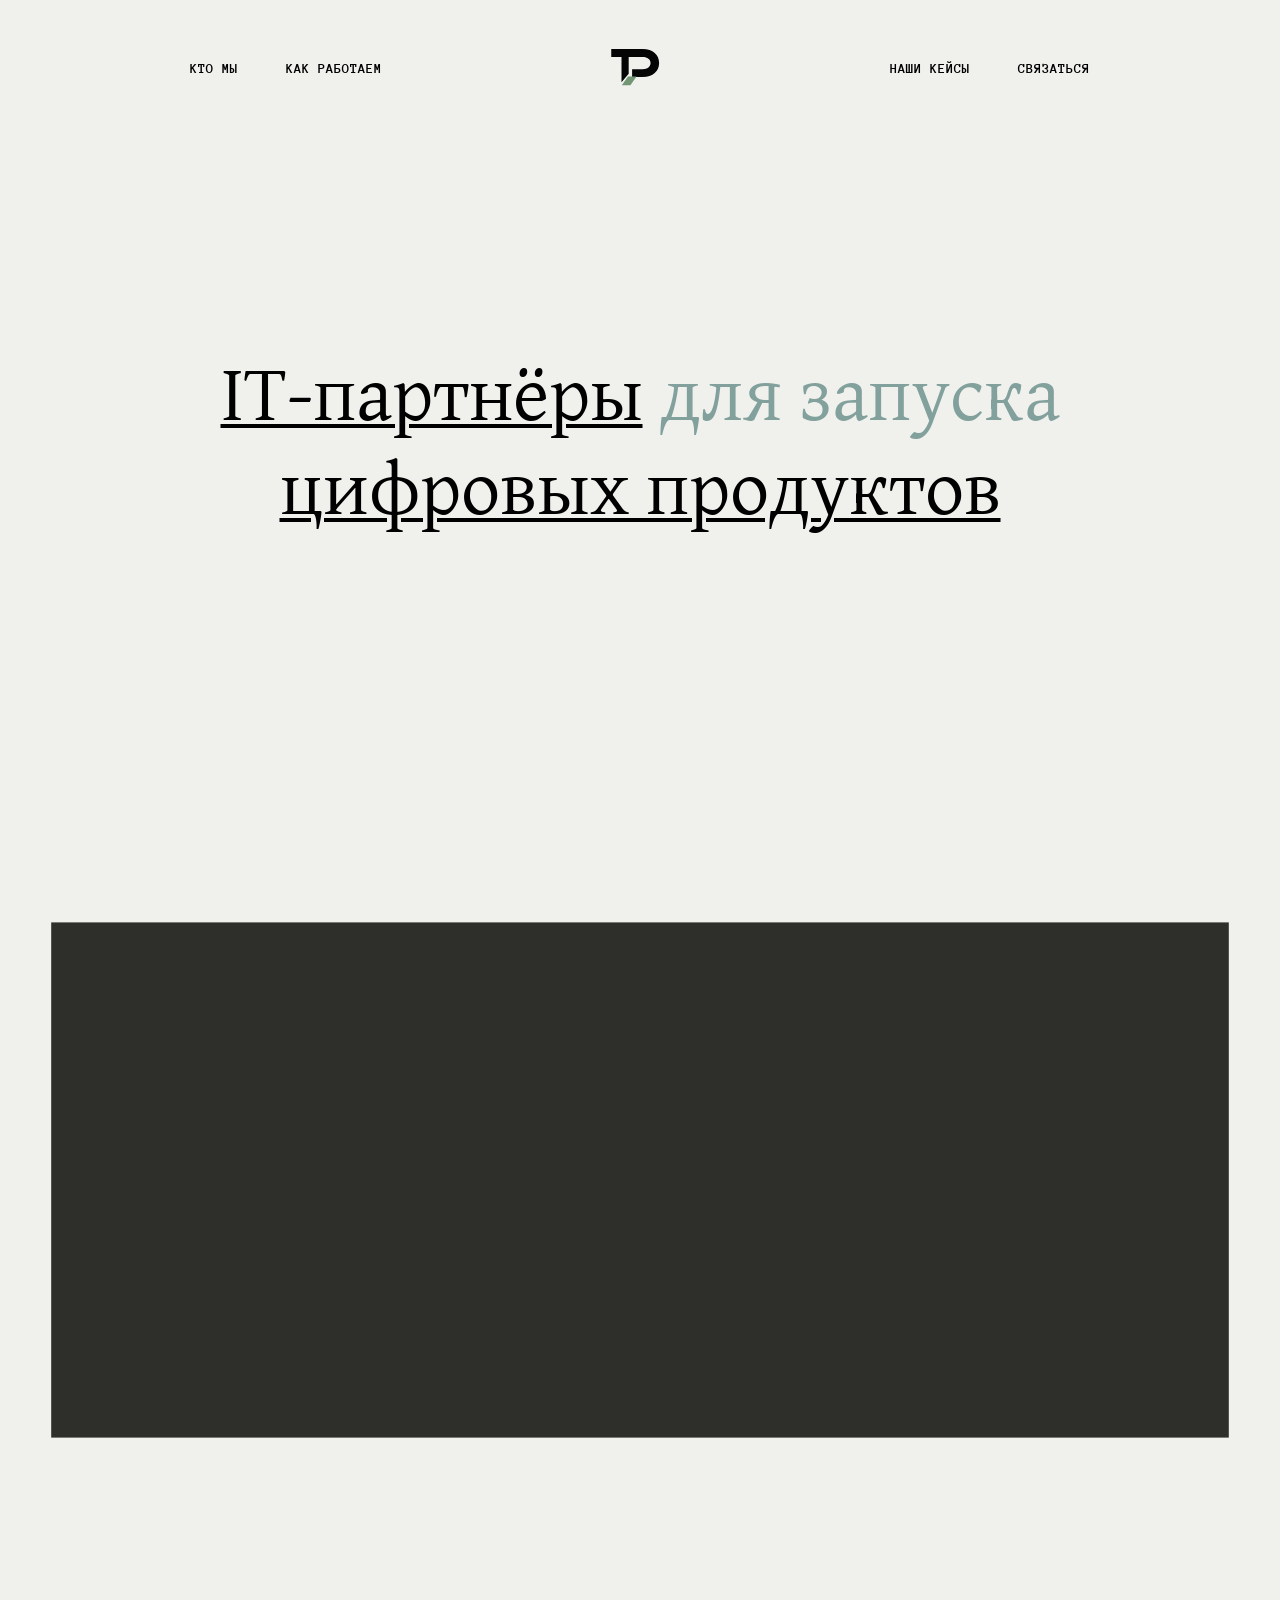
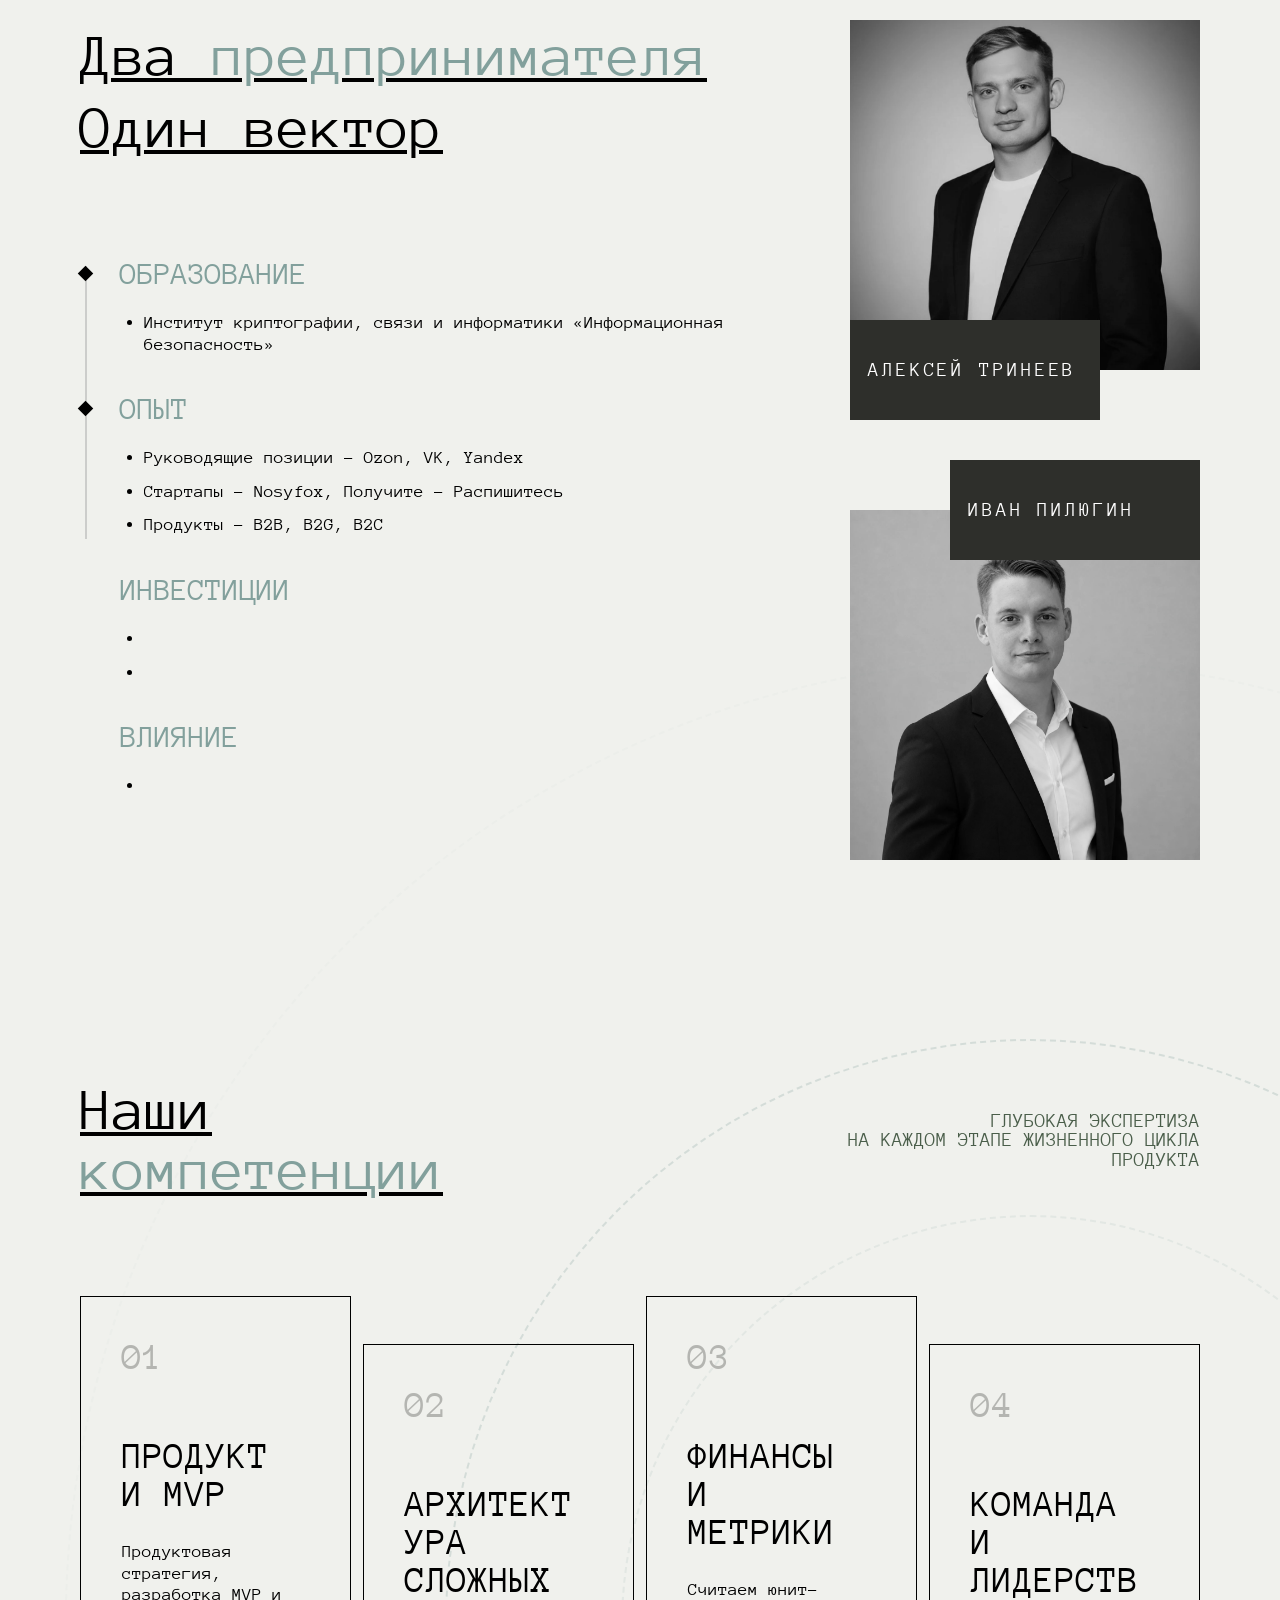
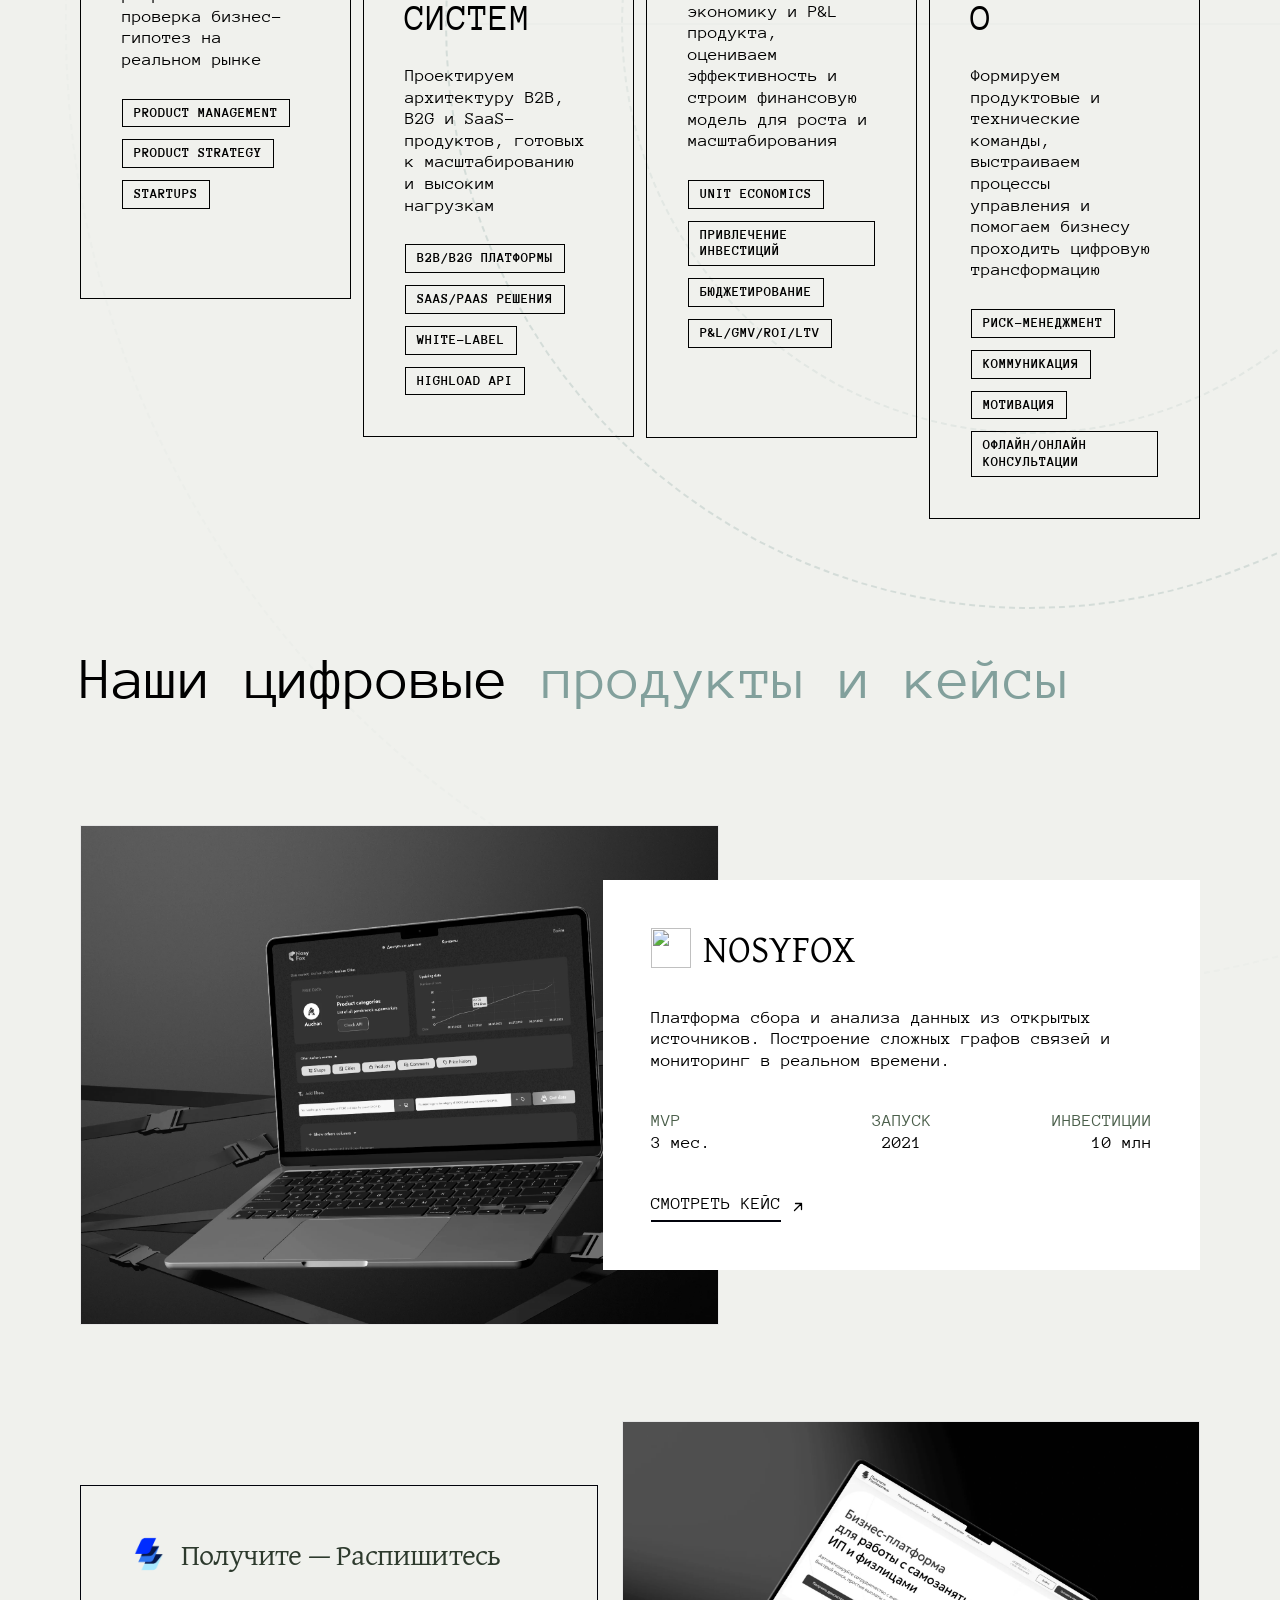
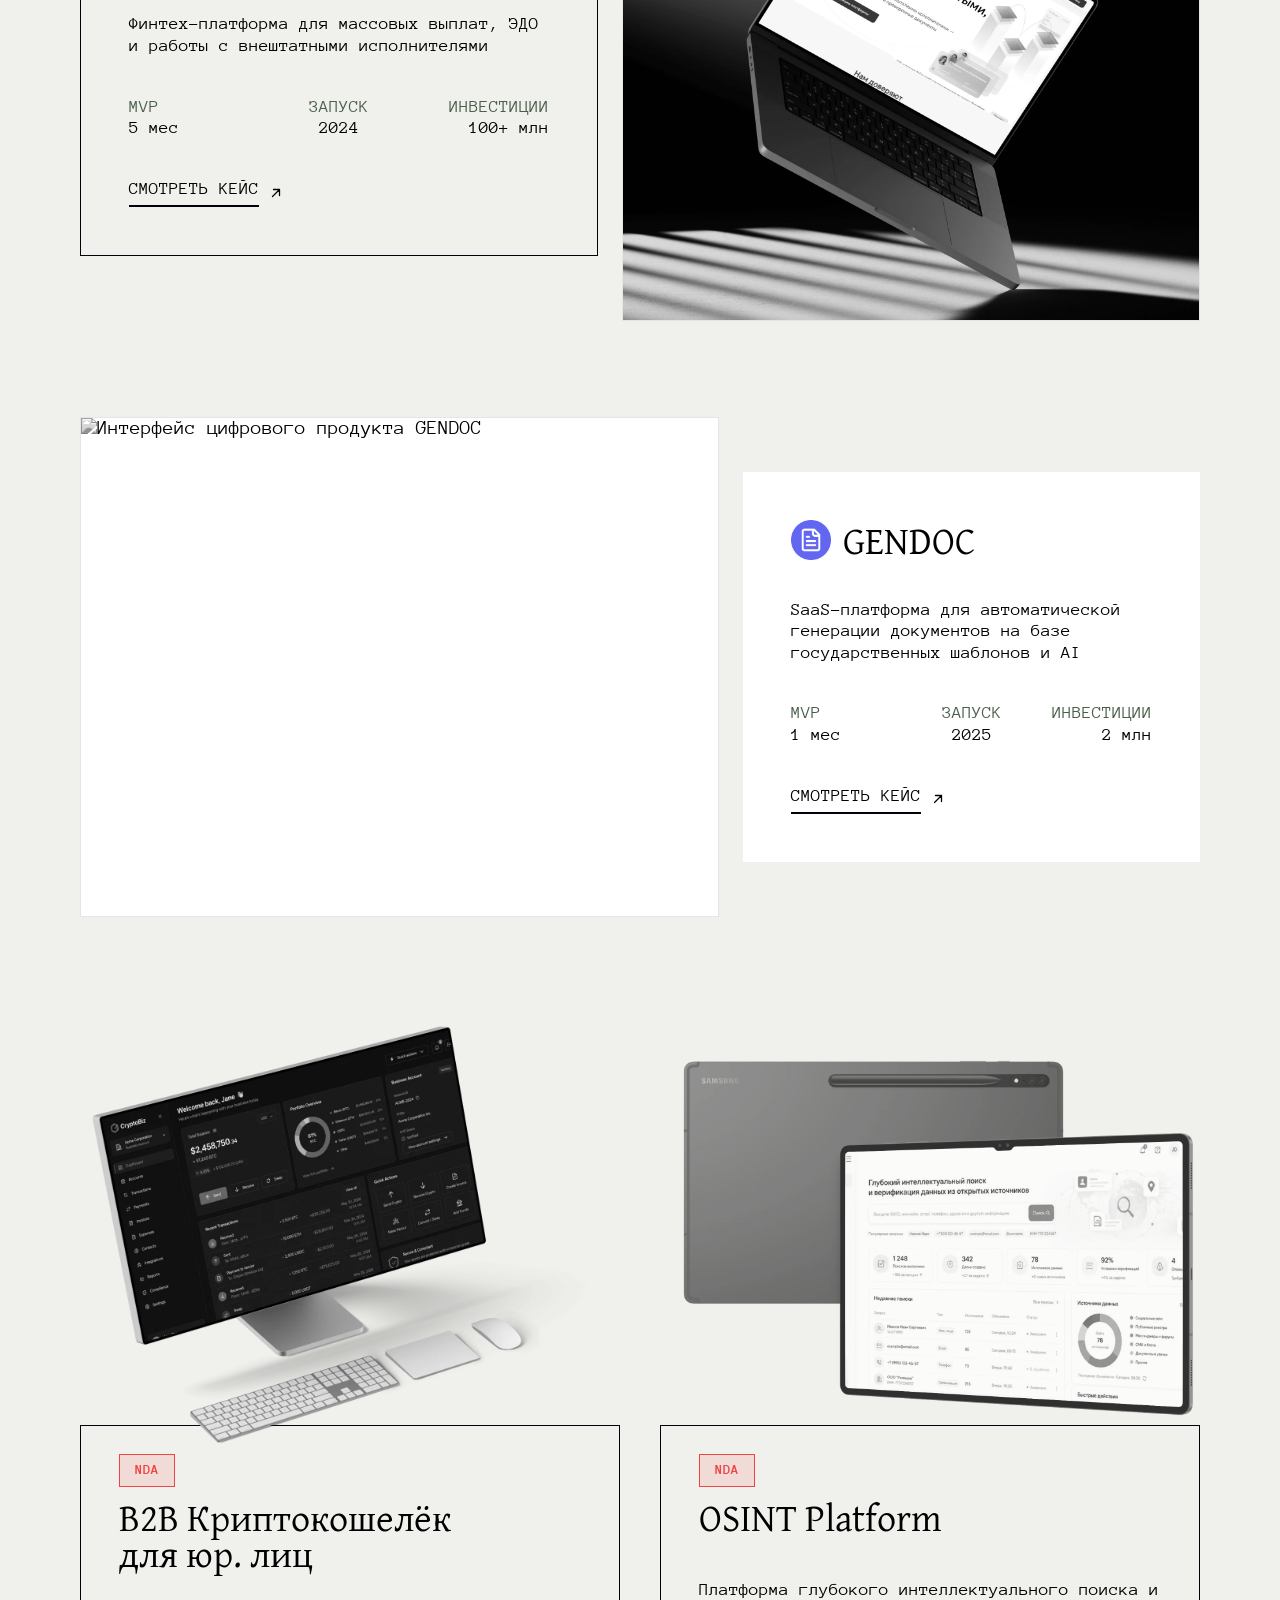
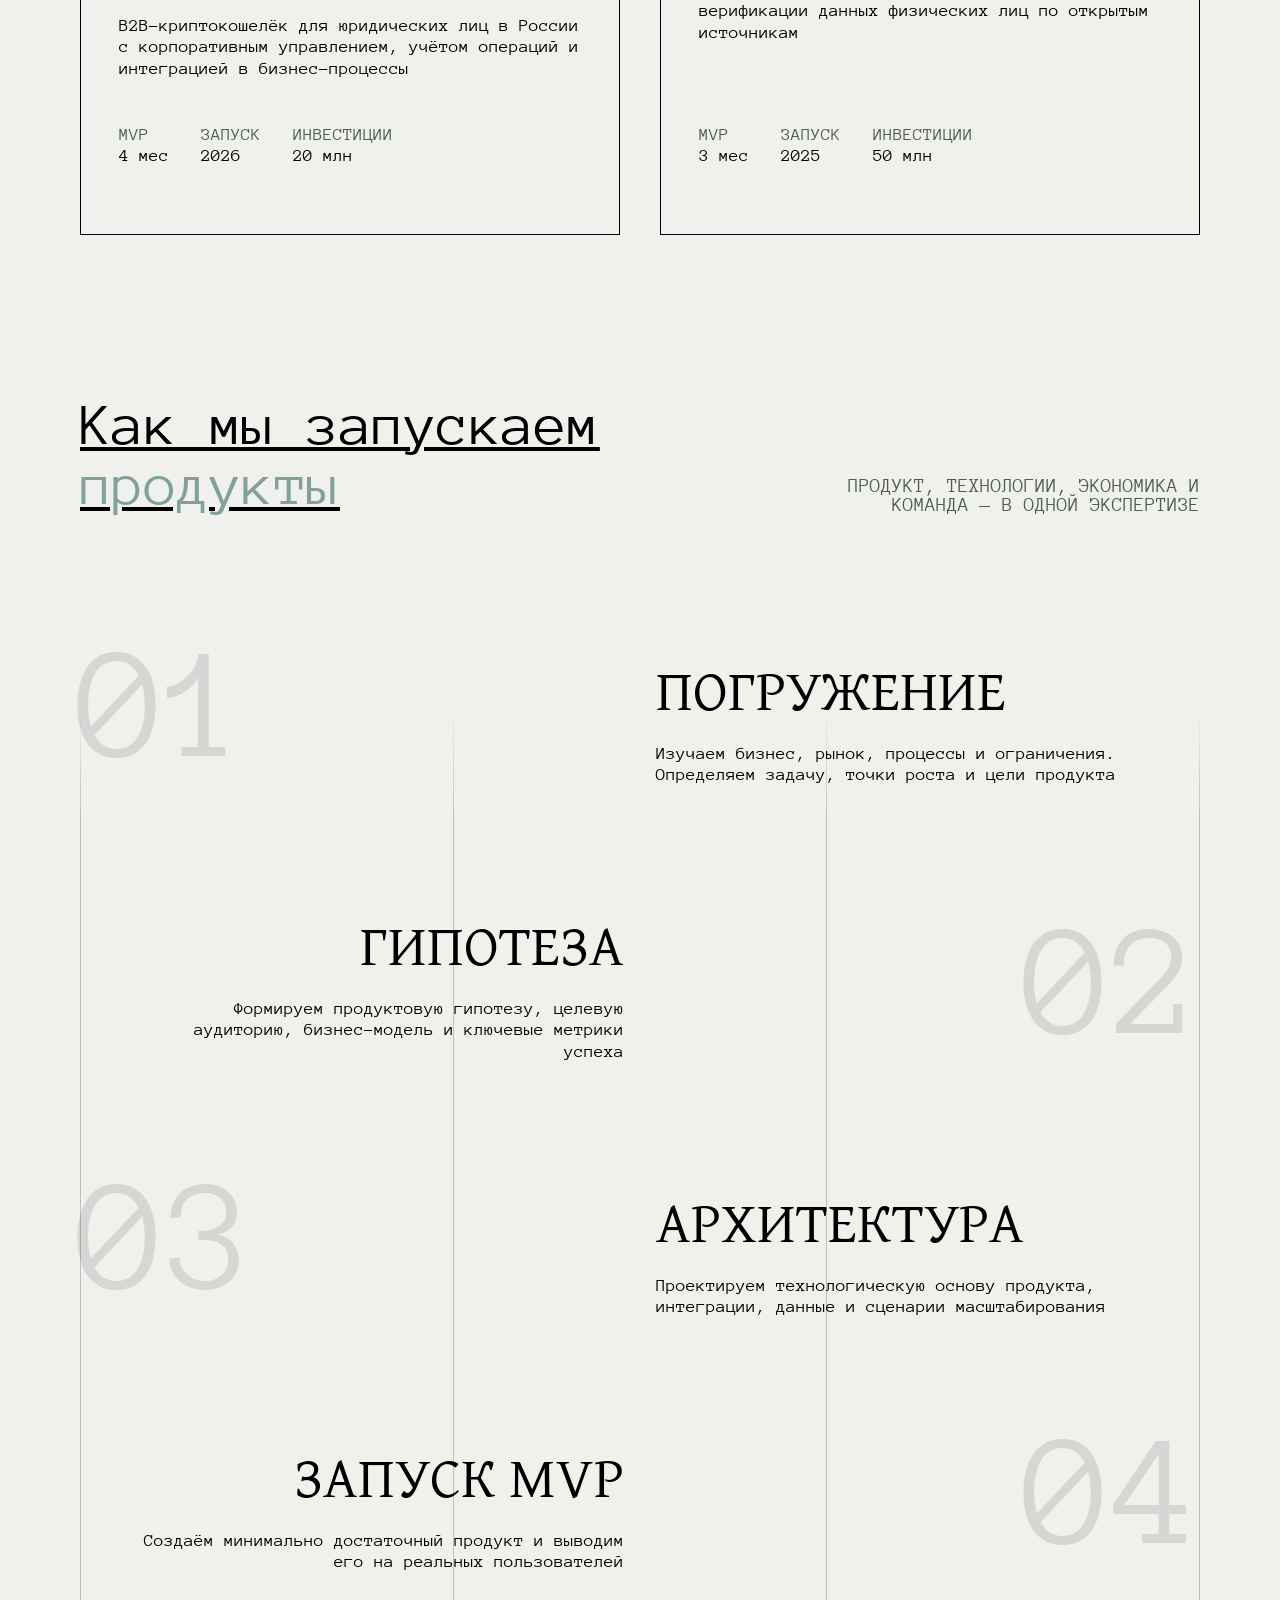
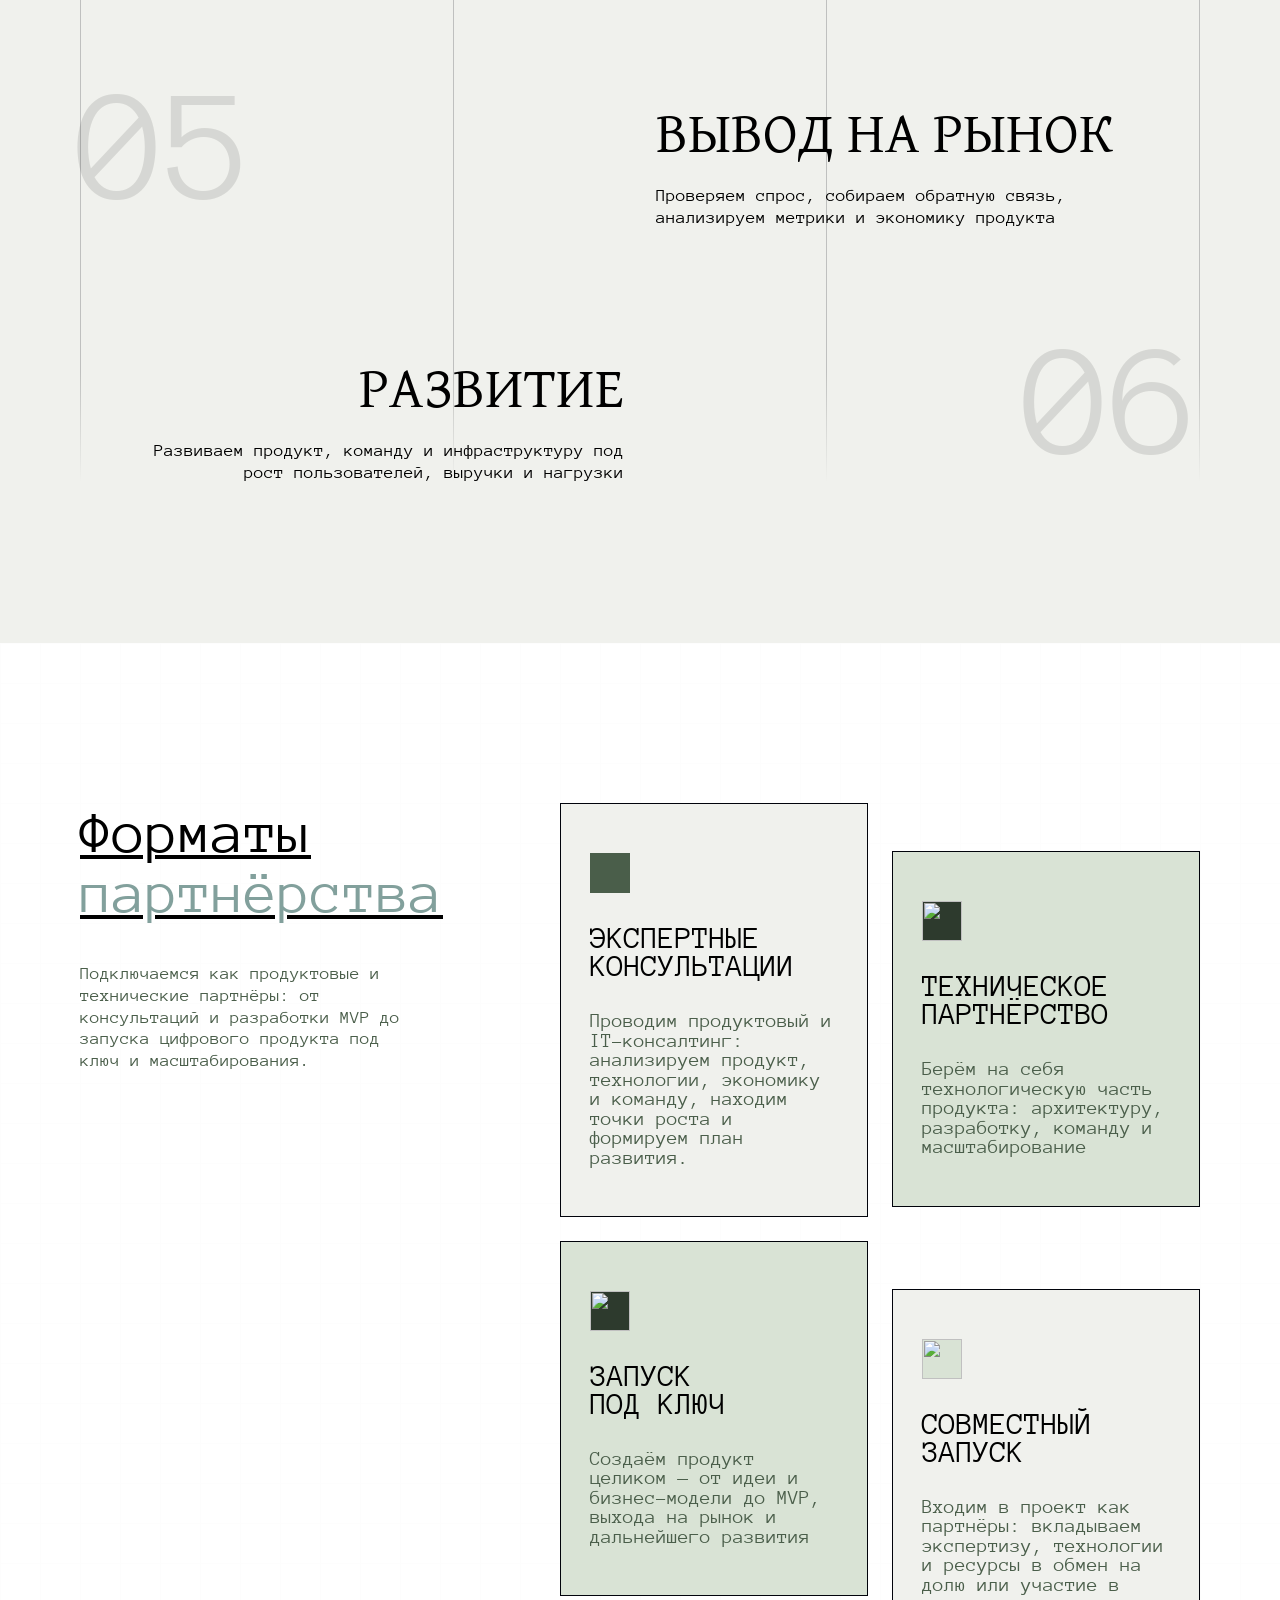
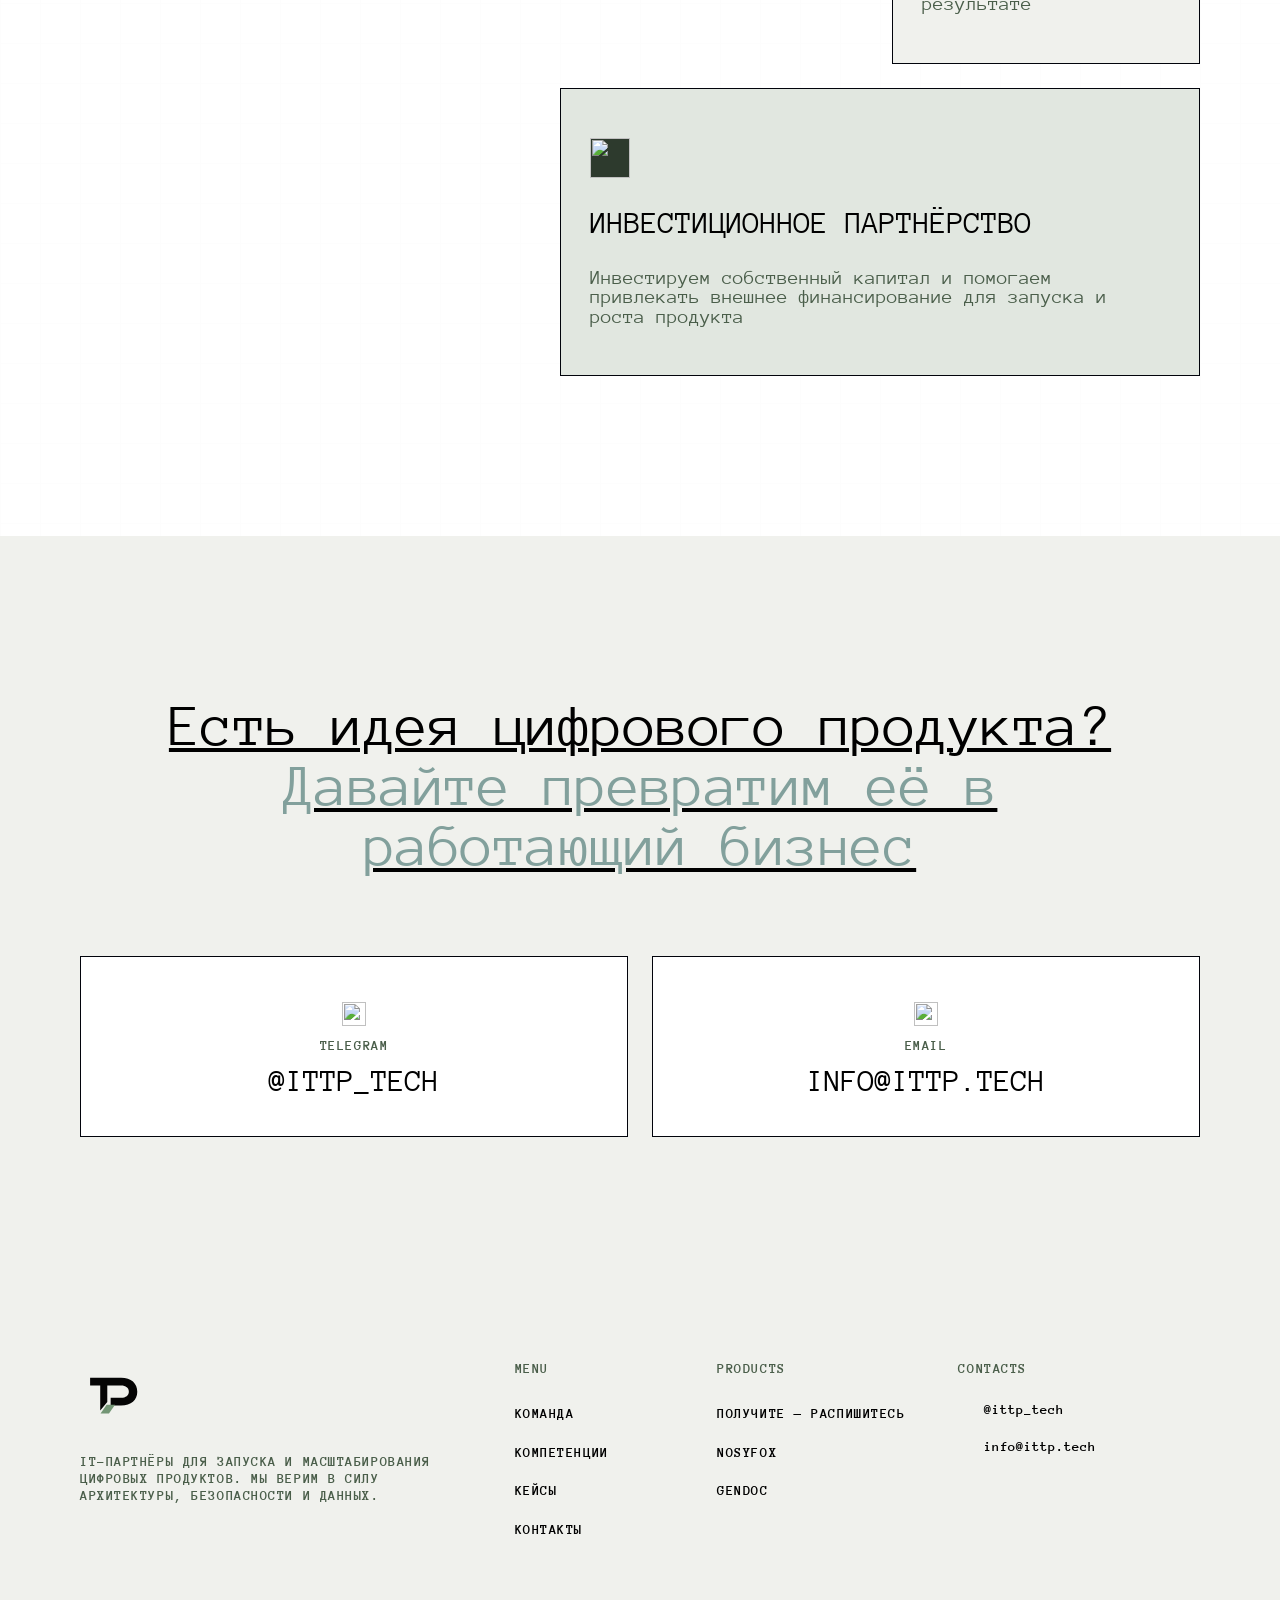
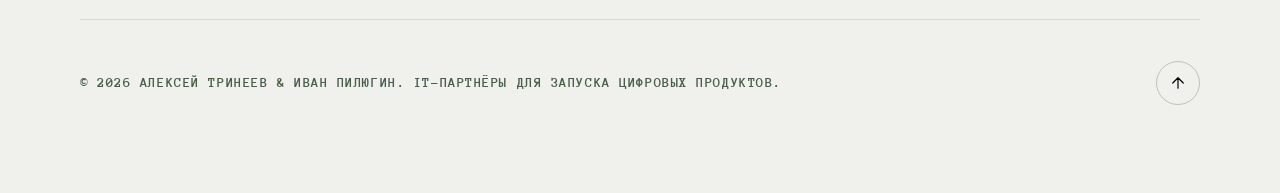
==== index.html @ 452ea3f5 "Strengthen consulting service copy" ====
<!DOCTYPE html>
<html lang="ru">
<head>
<meta charset="UTF-8">
<meta name="viewport" content="width=device-width, initial-scale=1.0">
<title>T&amp;P Partners — запуск и разработка цифровых продуктов</title>
<meta name="description" content="Разработка и запуск цифровых продуктов для бизнеса: от идеи и архитектуры до MVP и выхода на рынок. B2B, B2G, SaaS, техническое и продуктовое партнёрство.">
<meta name="robots" content="index, follow, max-image-preview:large, max-snippet:-1, max-video-preview:-1">
<meta name="theme-color" content="#F0F1ED">
<link rel="canonical" href="https://ittp.tech/">
<meta property="og:type" content="website">
<meta property="og:url" content="https://ittp.tech/">
<meta property="og:site_name" content="T&amp;P Partners">
<meta property="og:locale" content="ru_RU">
<meta property="og:title" content="T&amp;P Partners — запуск и разработка цифровых продуктов">
<meta property="og:description" content="Запуск цифровых продуктов от идеи до работающего бизнеса. Стратегия, архитектура, MVP, техническое партнёрство и масштабирование IT-продуктов.">
<meta property="og:image" content="https://ittp.tech/assets/social-preview.png">
<meta property="og:image:width" content="1200">
<meta property="og:image:height" content="630">
<meta property="og:image:alt" content="T&amp;P Partners — IT-партнёры для запуска цифровых продуктов">
<meta name="twitter:card" content="summary_large_image">
<meta name="twitter:title" content="T&amp;P Partners — запуск и разработка цифровых продуктов">
<meta name="twitter:description" content="Запуск цифровых продуктов от идеи до работающего бизнеса. Стратегия, архитектура, MVP, техническое партнёрство и масштабирование IT-продуктов.">
<meta name="twitter:image" content="https://ittp.tech/assets/social-preview.png">
<link rel="icon" type="image/svg+xml" href="assets/favicon.svg">
<link rel="icon" type="image/png" sizes="32x32" href="assets/favicon-32x32.png">
<link rel="icon" type="image/png" sizes="16x16" href="assets/favicon-16x16.png">
<link rel="apple-touch-icon" sizes="180x180" href="assets/apple-touch-icon.png">
<link rel="manifest" href="site.webmanifest">
<link rel="preconnect" href="https://fonts.googleapis.com">
<link rel="preconnect" href="https://fonts.gstatic.com" crossorigin>
<link href="https://fonts.googleapis.com/css2?family=Anonymous+Pro:wght@400;700&family=Gentium+Plus:wght@400;700&family=JetBrains+Mono:wght@400&display=swap" rel="stylesheet">
<link rel="stylesheet" href="styles.css">
<link rel="stylesheet" href="responsive.css">
<!-- Yandex.Metrika counter -->
<script type="text/javascript">
    (function(m,e,t,r,i,k,a){
        m[i]=m[i]||function(){(m[i].a=m[i].a||[]).push(arguments)};
        m[i].l=1*new Date();
        for (var j = 0; j < document.scripts.length; j++) {if (document.scripts[j].src === r) { return; }}
        k=e.createElement(t),a=e.getElementsByTagName(t)[0],k.async=1,k.src=r,a.parentNode.insertBefore(k,a)
    })(window, document,'script','https://mc.yandex.ru/metrika/tag.js?id=114129560', 'ym');

    ym(114129560, 'init', {ssr:true, webvisor:true, clickmap:true, ecommerce:"dataLayer", referrer: document.referrer, url: location.href, accurateTrackBounce:true, trackLinks:true});
</script>
<!-- /Yandex.Metrika counter -->
<script type="application/ld+json">
{
  "@context": "https://schema.org",
  "@graph": [
    {
      "@type": "Organization",
      "@id": "https://ittp.tech/#organization",
      "name": "T&P Partners",
      "url": "https://ittp.tech/",
      "logo": "https://ittp.tech/assets/tp-logo.svg",
      "email": "info@ittp.tech",
      "description": "IT-партнёры для запуска и развития цифровых продуктов",
      "sameAs": [
        "https://t.me/ittp_tech"
      ],
      "founder": [
        {
          "@type": "Person",
          "name": "Алексей Тринеев"
        },
        {
          "@type": "Person",
          "name": "Иван Пилюгин"
        }
      ]
    },
    {
      "@type": "WebSite",
      "@id": "https://ittp.tech/#website",
      "url": "https://ittp.tech/",
      "name": "T&P Partners",
      "publisher": {
        "@id": "https://ittp.tech/#organization"
      }
    },
    {
      "@type": "WebPage",
      "@id": "https://ittp.tech/#webpage",
      "url": "https://ittp.tech/",
      "name": "T&P Partners — запуск и разработка цифровых продуктов",
      "description": "Запуск цифровых продуктов от идеи до работающего бизнеса. Стратегия, архитектура, MVP, техническое партнёрство и масштабирование IT-продуктов.",
      "inLanguage": "ru-RU",
      "isPartOf": {
        "@id": "https://ittp.tech/#website"
      },
      "about": {
        "@id": "https://ittp.tech/#organization"
      }
    }
  ]
}
</script>
</head>
<body>
<noscript><div><img src="https://mc.yandex.ru/watch/114129560" style="position:absolute; left:-9999px;" alt="" /></div></noscript>

  <main>
  <section class="hero">
    <div id="hero-vanta" class="hero-vanta"></div>

    <header class="site-header" id="site-header">
      <nav class="nav-left">
        <ul>
          <li><a href="#who">Кто мы</a></li>
          <li><a href="#process">как работаем</a></li>
        </ul>
      </nav>
      <div class="logo"><img src="assets/imgLogo.svg" alt="T&amp;P Partners"></div>
      <nav class="nav-right">
        <ul>
          <li><a href="#cases">наши кейсы</a></li>
          <li><a href="#contact">связаться</a></li>
        </ul>
      </nav>
      <button class="nav-toggle" type="button" id="nav-toggle" aria-expanded="false" aria-label="Открыть меню">
        <span></span><span></span><span></span>
      </button>
    </header>

    <div class="hero-inner">
      <h1><span class="solid">IT‑партнёры</span> для запуска <span class="solid">цифровых продуктов</span></h1>
      <div class="btn-spacer" id="hero-cta-spacer" aria-hidden="true"></div>
    </div>
  </section>

  <section class="stats">
    <div class="stats-orbit" aria-hidden="true">
      <div class="orbit-outer-ring ring-1"></div>
      <div class="orbit-outer-ring ring-2"></div>
      <div class="orbit-diagram">
        <div class="orbit-sweep"></div>
        <div class="orbit-ring ring-outer"></div>
        <div class="orbit-ring ring-mid"></div>
        <div class="orbit-ring ring-inner"></div>
        <div class="orbit-cross-h"></div>
        <div class="orbit-cross-v"></div>
        <div class="orbit-diagonal"></div>
        <div class="orbit-diagonal orbit-diagonal-2"></div>
        <div class="orbit-particle p1"></div>
        <div class="orbit-particle p2"></div>
        <div class="orbit-particle p3"></div>
        <div class="orbit-node node-top"><span class="dot"></span><span class="label">CAPITAL</span></div>
        <div class="orbit-node node-bottom"><span class="dot"></span><span class="label">TALENT</span></div>
        <div class="orbit-node node-right"><span class="dot dot-accent"></span><span class="label">TECH</span></div>
        <div class="orbit-node node-left"><span class="dot"></span><span class="label">MARKET</span></div>
      </div>
    </div>

    <div class="stat corner-tl">
      <div class="stat-label">Выручка</div>
      <div class="stat-value"><span class="num">1.5</span> <span class="unit">млрд+</span></div>
      <div class="stat-desc">Годовой оборот всех решений</div>
    </div>
    <div class="stat corner-bl">
      <div class="stat-label">Скорость</div>
      <div class="stat-value"><span class="num">3</span> <span class="unit">мес</span></div>
      <div class="stat-desc">Срок до MVP</div>
    </div>
    <div class="stat corner-tr">
      <div class="stat-label">Пользователи</div>
      <div class="stat-value"><span class="num">9,2</span> <span class="unit">млн+</span></div>
      <div class="stat-desc">Пользователей ежемесячно активны</div>
    </div>
    <div class="stat corner-br">
      <div class="stat-label">Проекты</div>
      <div class="stat-value"><span class="num">12</span> <span class="unit">+</span></div>
      <div class="stat-desc">Цифровых продуктов</div>
    </div>
  </section>

  <section class="founders" id="who">
    <div class="founders-left">
      <div class="section-heading">
        <h2>Два <span class="accent">предпринимателя</span><br>Один вектор</h2>
      </div>
      <div class="founder-details">
        <div class="founder-block">
          <h3>ОБРАЗОВАНИЕ</h3>
          <ul><li><span class="li-text">Институт криптографии, связи и информатики «Информационная безопасность»</span></li></ul>
        </div>
        <div class="founder-block">
          <h3>ОПЫТ</h3>
          <ul>
            <li><span class="li-text">Руководящие позиции - Ozon, VK, Yandex</span></li>
            <li><span class="li-text">Стартапы - Nosyfox, Получите - Распишитесь</span></li>
            <li><span class="li-text">Продукты - B2B, B2G, B2C</span></li>
          </ul>
        </div>
        <div class="founder-block">
          <h3>ИНВЕСТИЦИИ</h3>
          <ul>
            <li><span class="li-text">130 млн+ ₽ — привлечённый капитал</span></li>
            <li><span class="li-text">15 млн+ ₽ — собственные инвестиции</span></li>
          </ul>
        </div>
        <div class="founder-block">
          <h3>Влияние</h3>
          <ul><li><span class="li-text">Создание T&amp;P для масштабирования экспертизы через новые продукты и партнерства</span></li></ul>
        </div>
      </div>
    </div>
    <div class="founder-photos">
      <div class="founder-photo founder-photo--1">
        <img src="assets/alexey-trineev.webp" alt="Алексей Тринеев, сооснователь T&amp;P Partners" loading="lazy" decoding="async">
        <div class="founder-name-badge">АЛЕКСЕЙ ТРИНЕЕВ</div>
      </div>
      <div class="founder-photo founder-photo--2">
        <img src="assets/ivan-pilyugin.webp" alt="Иван Пилюгин, сооснователь T&amp;P Partners" loading="lazy" decoding="async">
        <div class="founder-name-badge">ИВАН ПИЛЮГИН</div>
      </div>
    </div>
  </section>

  <section class="competencies" id="how">
    <!-- Decorative orbit, matching Figma's loose reference diagram for this section. -->
    <div class="competencies-orbit" aria-hidden="true">
      <div class="c-orbit-ring c-orbit-ring--outer"></div>
      <div class="c-orbit-ring c-orbit-ring--mid"></div>
      <div class="c-orbit-cross"></div>
      <div class="c-orbit-bleed"></div>
      <div class="c-orbit-node"><span class="c-orbit-dot"></span><span class="c-orbit-label">TECH</span></div>
    </div>
    <div class="section-heading">
      <h2>Наши<br><span class="accent">компетенции</span></h2>
      <div class="sub">ГЛУБОКАЯ ЭКСПЕРТИЗА<br>НА КАЖДОМ ЭТАПЕ ЖИЗНЕННОГО ЦИКЛА<br>ПРОДУКТА</div>
    </div>
    <div class="competency-grid">
      <div class="competency-card">
        <div class="competency-index">01</div>
        <h3>ПРОДУКТ И MVP</h3>
        <p>Продуктовая стратегия, разработка MVP и проверка бизнес-гипотез на реальном рынке</p>
        <div class="competency-tags">
          <span>PRODUCT MANAGEMENT</span>
          <span>Product Strategy</span>
          <span>Startups</span>
        </div>
      </div>
      <div class="competency-card">
        <div class="competency-index">02</div>
        <h3>АРХИТЕКТУРА СЛОЖНЫХ СИСТЕМ</h3>
        <p>Проектируем архитектуру B2B, B2G и SaaS-продуктов, готовых к масштабированию и высоким нагрузкам</p>
        <div class="competency-tags">
          <span>B2B/B2G Платформы</span>
          <span>SaaS/PaaS решения</span>
          <span>WHITE-LABEL</span>
          <span>Highload API</span>
        </div>
      </div>
      <div class="competency-card">
        <div class="competency-index">03</div>
        <h3>ФИНАНСЫ И МЕТРИКИ</h3>
        <p>Считаем юнит-экономику и P&amp;L продукта, оцениваем эффективность и строим финансовую модель для роста и масштабирования</p>
        <div class="competency-tags">
          <span>UNIT ECONOMICS</span>
          <span>Привлечение инвестиций</span>
          <span>БЮДЖЕТИРОВАНИЕ</span>
          <span>P&amp;L/GMV/ROI/LTV</span>
        </div>
      </div>
      <div class="competency-card">
        <div class="competency-index">04</div>
        <h3>КОМАНДА И ЛИДЕРСТВО</h3>
        <p>Формируем продуктовые и технические команды, выстраиваем процессы управления и помогаем бизнесу проходить цифровую трансформацию</p>
        <div class="competency-tags">
          <span>РИСК-МЕНЕДЖМЕНТ</span>
          <span>КОММУНИКАЦИЯ</span>
          <span>Мотивация</span>
          <span>Офлайн/Онлайн Консультации</span>
        </div>
      </div>
    </div>
  </section>

  <section class="projects" id="cases">
    <div class="section-heading">
      <h2>Наши цифровые <span class="accent">продукты и кейсы</span></h2>
    </div>
    <a class="project-row" href="https://nosyfox.ru/" target="_blank" rel="noopener">
      <div class="project-media"><img src="assets/imgMacBookAir2022.webp" alt="Интерфейс платформы NOSYFOX для сбора и анализа данных" loading="lazy" decoding="async"></div>
      <div class="project-card">
        <div class="project-card-head">
          <img class="project-icon" src="assets/imgBackground.svg" alt="">
          <h3>NOSYFOX</h3>
        </div>
        <p>Платформа сбора и анализа данных из открытых источников. Построение сложных графов связей и мониторинг в реальном времени.</p>
        <div class="project-stats">
          <div><span class="label">MVP</span><span class="value">3 мес.</span></div>
          <div><span class="label">ЗАПУСК</span><span class="value">2021</span></div>
          <div><span class="label">ИНВЕСТИЦИИ</span><span class="value">10 млн</span></div>
        </div>
        <span class="project-link"><span class="project-link-text">СМОТРЕТЬ КЕЙС</span><span class="project-link-arrow"><svg viewBox="0 0 14 14" fill="none" xmlns="http://www.w3.org/2000/svg"><path d="M3.5 10.5L10.5 3.5M10.5 3.5H4.5M10.5 3.5V9.5" stroke="currentColor" stroke-width="1.3" stroke-linecap="round" stroke-linejoin="round"/></svg></span></span>
      </div>
    </a>

    <a class="project-row reverse" href="https://get-sign.ru/" target="_blank" rel="noopener">
      <div class="project-card">
        <div class="project-card-head">
          <img class="project-icon" src="assets/get-sign-logo.png" alt="Логотип Получите - Распишитесь">
          <h3 class="olive">Получите — Распишитесь</h3>
        </div>
        <p>Финтех-платформа для массовых выплат, ЭДО и работы с внештатными исполнителями</p>
        <div class="project-stats">
          <div><span class="label">MVP</span><span class="value">5 мес</span></div>
          <div><span class="label">ЗАПУСК</span><span class="value">2024</span></div>
          <div><span class="label">ИНВЕСТИЦИИ</span><span class="value">100+ млн</span></div>
        </div>
        <span class="project-link"><span class="project-link-text">СМОТРЕТЬ КЕЙС</span><span class="project-link-arrow"><svg viewBox="0 0 14 14" fill="none" xmlns="http://www.w3.org/2000/svg"><path d="M3.5 10.5L10.5 3.5M10.5 3.5H4.5M10.5 3.5V9.5" stroke="currentColor" stroke-width="1.3" stroke-linecap="round" stroke-linejoin="round"/></svg></span></span>
      </div>
      <div class="project-media dark"><img src="assets/imgMacBook01.webp" alt="Интерфейс платформы Получите — Распишитесь" loading="lazy" decoding="async"></div>
    </a>

    <a class="project-row" href="https://gendoc-f76ec.web.app" target="_blank" rel="noopener">
      <div class="project-media"><img src="assets/imgIPadPro.png" alt="Интерфейс цифрового продукта GENDOC" loading="lazy" decoding="async"></div>
      <div class="project-card">
        <div class="project-card-head">
          <img class="project-icon" src="assets/gendoc-logo.png" alt="Логотип GENDOC">
          <h3>GENDOC</h3>
        </div>
        <p>SaaS-платформа для автоматической генерации документов на базе государственных шаблонов и AI</p>
        <div class="project-stats">
          <div><span class="label">MVP</span><span class="value">1 мес</span></div>
          <div><span class="label">ЗАПУСК</span><span class="value">2025</span></div>
          <div><span class="label">ИНВЕСТИЦИИ</span><span class="value">2 млн</span></div>
        </div>
        <span class="project-link"><span class="project-link-text">СМОТРЕТЬ КЕЙС</span><span class="project-link-arrow"><svg viewBox="0 0 14 14" fill="none" xmlns="http://www.w3.org/2000/svg"><path d="M3.5 10.5L10.5 3.5M10.5 3.5H4.5M10.5 3.5V9.5" stroke="currentColor" stroke-width="1.3" stroke-linecap="round" stroke-linejoin="round"/></svg></span></span>
      </div>
    </a>

    <div class="project-nda-grid">
      <div class="project-nda-card">
        <div class="project-nda-media"><img src="assets/imgMonitorXdr.webp" alt="B2B-криптокошелёк для юридических лиц" loading="lazy" decoding="async"></div>
        <div class="project-nda-body">
          <span class="nda-badge">NDA</span>
          <h3>B2B Криптокошелёк для юр. лиц</h3>
          <p>B2B-криптокошелёк для юридических лиц в России с корпоративным управлением, учётом операций и интеграцией в бизнес-процессы</p>
          <div class="project-stats">
            <div><span class="label">MVP</span><span class="value">4 мес</span></div>
            <div><span class="label">ЗАПУСК</span><span class="value">2026</span></div>
            <div><span class="label">ИНВЕСТИЦИИ</span><span class="value">20 млн</span></div>
          </div>
        </div>
      </div>
      <div class="project-nda-card">
        <div class="project-nda-media dim"><img src="assets/imgGalaxyTabS8Ultra.webp" alt="Интерфейс OSINT-платформы для поиска и верификации данных" loading="lazy" decoding="async"></div>
        <div class="project-nda-body">
          <span class="nda-badge">NDA</span>
          <h3>OSINT Platform</h3>
          <p>Платформа глубокого интеллектуального поиска и верификации данных физических лиц по открытым источникам</p>
          <div class="project-stats">
            <div><span class="label">MVP</span><span class="value">3 мес</span></div>
            <div><span class="label">ЗАПУСК</span><span class="value">2025</span></div>
            <div><span class="label">ИНВЕСТИЦИИ</span><span class="value">50 млн</span></div>
          </div>
        </div>
      </div>
    </div>
  </section>

  <section class="roadmap" id="process">
    <div class="roadmap-heading">
      <h2>Как мы запускаем<br><span class="accent">продукты</span></h2>
      <div class="sub">Продукт, технологии, экономика и команда — в одной экспертизе</div>
    </div>
    <div class="roadmap-list">
      <div class="roadmap-grid-lines" aria-hidden="true">
        <span></span><span></span><span></span><span></span>
      </div>
      <div class="roadmap-item left">
        <div class="roadmap-number">01</div>
        <div class="roadmap-content">
          <h3>Погружение</h3>
          <p>Изучаем бизнес, рынок, процессы и ограничения. Определяем задачу, точки роста и цели продукта</p>
        </div>
      </div>
      <div class="roadmap-item right">
        <div class="roadmap-number">02</div>
        <div class="roadmap-content">
          <h3>Гипотеза</h3>
          <p>Формируем продуктовую гипотезу, целевую аудиторию, бизнес-модель и ключевые метрики успеха</p>
        </div>
      </div>
      <div class="roadmap-item left">
        <div class="roadmap-number">03</div>
        <div class="roadmap-content">
          <h3>Архитектура</h3>
          <p>Проектируем технологическую основу продукта, интеграции, данные и сценарии масштабирования</p>
        </div>
      </div>
      <div class="roadmap-item right">
        <div class="roadmap-number">04</div>
        <div class="roadmap-content">
          <h3>Запуск MVP</h3>
          <p>Создаём минимально достаточный продукт и выводим его на реальных пользователей</p>
        </div>
      </div>
      <div class="roadmap-item left">
        <div class="roadmap-number">05</div>
        <div class="roadmap-content">
          <h3>Вывод на рынок</h3>
          <p>Проверяем спрос, собираем обратную связь, анализируем метрики и экономику продукта</p>
        </div>
      </div>
      <div class="roadmap-item right">
        <div class="roadmap-number">06</div>
        <div class="roadmap-content">
          <h3>Развитие</h3>
          <p>Развиваем продукт, команду и инфраструктуру под рост пользователей, выручки и нагрузки</p>
        </div>
      </div>
    </div>
  </section>

  <section class="formats">
    <div class="formats-layout">
      <div class="formats-intro">
        <h2>Форматы <span class="accent">партнёрства</span></h2>
        <p>Подключаемся как продуктовые и технические партнёры: от консультаций и разработки MVP до запуска цифрового продукта под ключ и масштабирования.</p>
      </div>
      <div class="formats-grid">
        <div class="format-card">
          <div class="format-icon"><img src="assets/imgIconGlyphQuotationMarksOpening.svg" alt=""></div>
          <h3>ЭКСПЕРТНЫЕ КОНСУЛЬТАЦИИ</h3>
          <p>Проводим продуктовый и IT-консалтинг: анализируем продукт, технологии, экономику и команду, находим точки роста и формируем план развития.</p>
        </div>
        <div class="format-card tint">
          <div class="format-icon olive"><img class="fill" src="assets/imgFormatIconTech.svg" alt=""></div>
          <h3>ТЕХНИЧЕСКОЕ ПАРТНЁРСТВО</h3>
          <p>Берём на себя технологическую часть продукта: архитектуру, разработку, команду и масштабирование</p>
        </div>
        <div class="format-card tint">
          <div class="format-icon olive"><img class="fill" src="assets/imgFormatIconCheck.svg" alt=""></div>
          <h3>запуск под ключ</h3>
          <p>Создаём продукт целиком — от идеи и бизнес-модели до MVP, выхода на рынок и дальнейшего развития</p>
        </div>
        <div class="format-card">
          <div class="format-icon tint-bg"><img class="fill" src="assets/imgFormatIconRocket.svg" alt=""></div>
          <h3>СОВМЕСТНЫЙ ЗАПУСК</h3>
          <p>Входим в проект как партнёры: вкладываем экспертизу, технологии и ресурсы в обмен на долю или участие в результате</p>
        </div>
        <div class="format-card green wide">
          <div class="format-icon olive"><img class="fill" src="assets/imgFormatIconChart.svg" alt=""></div>
          <h3>Инвестиционное партнёрство</h3>
          <p>Инвестируем собственный капитал и помогаем привлекать внешнее финансирование для запуска и роста продукта</p>
        </div>
      </div>
    </div>
  </section>

  <section class="cta" id="contact">
    <h2>Есть идея цифрового продукта?<br><span class="accent">Давайте превратим её в</span><br><span class="accent">работающий бизнес</span></h2>
  </section>

  <div class="contact-cards">
    <a class="contact-card" href="https://t.me/ittp_tech">
      <img src="assets/imgImg.svg" alt="">
      <div class="label">TELEGRAM</div>
      <div class="value">@ittp_tech</div>
    </a>
    <a class="contact-card" href="mailto:info@ittp.tech">
      <img src="assets/imgImg1.svg" alt="">
      <div class="label">EMAIL</div>
      <div class="value">info@ittp.tech</div>
    </a>
  </div>

  </main>

  <footer class="site-footer">
    <div class="footer-inner">
      <div class="footer-columns">
        <div class="footer-brand">
          <img src="assets/imgLogo.svg" alt="T&amp;P Partners">
          <p>IT-партнёры для запуска и масштабирования цифровых продуктов. Мы верим в силу архитектуры, безопасности и данных.</p>
        </div>
        <div class="footer-links">
          <h5>MENU</h5>
          <ul>
            <li><a href="#who">Команда</a></li>
            <li><a href="#how">Компетенции</a></li>
            <li><a href="#cases">Кейсы</a></li>
            <li><a href="#contact">Контакты</a></li>
          </ul>
        </div>
        <div class="footer-links">
          <h5>PRODUCTS</h5>
          <ul>
            <li><a href="https://get-sign.ru/" target="_blank" rel="noopener">Получите — Распишитесь</a></li>
            <li><a href="https://nosyfox.ru/" target="_blank" rel="noopener">Nosyfox</a></li>
            <li><a href="https://gendoc-f76ec.web.app" target="_blank" rel="noopener">Gendoc</a></li>
          </ul>
        </div>
        <div class="footer-links footer-contacts">
          <h5>CONTACTS</h5>
          <ul>
            <li>
              <a href="https://t.me/ittp_tech">
                <img src="assets/imgImg.svg" alt="">
                <span>@ittp_tech</span>
              </a>
            </li>
            <li>
              <a href="mailto:info@ittp.tech">
                <img src="assets/imgImg1.svg" alt="">
                <span>info@ittp.tech</span>
              </a>
            </li>
          </ul>
        </div>
      </div>
      <div class="footer-bottom">
        <p>© 2026 Алексей Тринеев &amp; Иван Пилюгин. IT-партнёры для запуска цифровых продуктов.</p>
        <div class="footer-legal">
        </div>
        <button class="footer-to-top" type="button" id="footer-to-top" aria-label="Наверх">
          <svg viewBox="0 0 24 24" fill="none" xmlns="http://www.w3.org/2000/svg">
            <path d="M12 19V5M12 5L5 12M12 5L19 12" stroke="currentColor" stroke-width="1.6" stroke-linecap="round" stroke-linejoin="round"/>
          </svg>
        </button>
      </div>
    </div>
  </footer>

  <script>
    (function () {
      var toTop = document.getElementById('footer-to-top');
      if (!toTop) return;
      toTop.addEventListener('click', function () {
        window.scrollTo({ top: 0, behavior: 'smooth' });
      });
    })();
  </script>

  <script src="https://cdnjs.cloudflare.com/ajax/libs/p5.js/1.9.0/p5.min.js"></script>
  <script src="https://cdnjs.cloudflare.com/ajax/libs/vanta/0.5.24/vanta.trunk.min.js"></script>
  <script>
    var heroVanta = VANTA.TRUNK({
      el: "#hero-vanta",
      mouseControls: true,
      touchControls: true,
      gyroControls: false,
      minHeight: 200.00,
      minWidth: 200.00,
      scale: 1.60,
      scaleMobile: 1.30,
      color: 0xcbdec8,
      backgroundColor: 0xf0f1ed, // --color-bg-base
      spacing: window.innerWidth >= 1800
        ? 22.00
        : window.innerWidth >= 1360
          ? 18.00
          : window.matchMedia('(min-width: 769px)').matches
            ? 14.00
            : 8.50,
      chaos: 2.50
    });

    // TRUNK advances its movement by a fixed amount per rendered frame.
    // Lowering only its desktop p5 frame rate slows the flowing lines
    // without changing their geometry, density or mobile behaviour.
    if (
      window.matchMedia('(min-width: 769px)').matches &&
      heroVanta &&
      heroVanta.p5 &&
      typeof heroVanta.p5.frameRate === 'function'
    ) {
      heroVanta.p5.frameRate(30);
    }
  </script>

  <script>
    // Stats section: scroll-driven desktop expansion.
    // Progress is derived only from scroll position, not from the element's
    // changing intersection ratio, so the section can stretch smoothly
    // without flickering while its own geometry changes.
    (function () {
      var statsEl = document.querySelector('.stats');
      if (!statsEl) return;

      var ticking = false;

      function clamp(value, min, max) {
        return Math.min(max, Math.max(min, value));
      }

      function updateStatsReveal() {
        ticking = false;

        if (window.matchMedia('(max-width: 768px)').matches) {
          statsEl.style.removeProperty('--stats-progress');
          statsEl.style.removeProperty('--stats-side-inset');
          statsEl.classList.toggle(
            'is-fullbleed',
            statsEl.getBoundingClientRect().top < window.innerHeight * 0.72
          );
          return;
        }

        // Use the section's document position before applying the current
        // frame's visual interpolation. This keeps progress stable.
        // offsetTop is layout-based and does not change while scale/height
        // animate, unlike getBoundingClientRect(). This prevents feedback
        // between the animation and its own scroll progress.
        var docTop = statsEl.offsetTop;
        var expandStart = docTop - window.innerHeight;
        var expandEnd = expandStart + window.innerHeight * 0.62;

        // Keep the section fully open for a while so the user can actually
        // read it before the collapse starts. Collapse begins only once the
        // user is clearly leaving the section.
        var holdEnd = expandEnd + window.innerHeight * 0.55;
        var collapseEnd = holdEnd + window.innerHeight * 0.82;

        var progress;
        if (window.scrollY <= expandEnd) {
          progress = clamp(
            (window.scrollY - expandStart) / Math.max(1, expandEnd - expandStart),
            0,
            1
          );
        } else if (window.scrollY <= holdEnd) {
          progress = 1;
        } else {
          progress = 1 - clamp(
            (window.scrollY - holdEnd) / Math.max(1, collapseEnd - holdEnd),
            0,
            1
          );
        }

        var startInset = Math.max(0, (window.innerWidth - 1280) / 2);
        var endInset = Math.max(0, (window.innerWidth - 1920) / 2);
        var sideInset = startInset + (endInset - startInset) * progress;

        statsEl.style.setProperty('--stats-progress', progress.toFixed(4));
        statsEl.style.setProperty('--stats-side-inset', sideInset.toFixed(2) + 'px');

        // The same continuous progress drives both expansion and collapse,
        // so there is no discrete state change at the fully-open point.
        statsEl.classList.remove('is-fullbleed');

        var desktopCta = document.getElementById('hero-cta');
        if (desktopCta) {
          desktopCta.classList.toggle('is-desktop-visible', progress > 0.08);
        }
      }

      function requestUpdate() {
        if (ticking) return;
        ticking = true;
        requestAnimationFrame(updateStatsReveal);
      }

      window.addEventListener('scroll', requestUpdate, { passive: true });
      window.addEventListener('resize', requestUpdate);
      updateStatsReveal();
    })();
  </script>

  <script>
    // Founders section: each whole section (point + heading + all its
    // bullets) reveals together as one unit, section by section, as you
    // scroll to it — not per bullet line. The connector line grows one
    // step further each time a new section reveals.
    (function () {
      var detailsEl = document.querySelector('.founder-details');
      var blocks = document.querySelectorAll('.founder-block');
      if (!detailsEl || !blocks.length) return;
      if (!('IntersectionObserver' in window)) {
        blocks.forEach(function (b) { b.classList.add('is-revealed'); });
        detailsEl.style.setProperty('--line-progress', 1);
        return;
      }
      var blockList = Array.prototype.slice.call(blocks);
      var observer = new IntersectionObserver(function (entries) {
        entries.forEach(function (entry) {
          if (entry.isIntersecting) {
            entry.target.classList.add('is-revealed');
            var idx = blockList.indexOf(entry.target);
            var progress = (idx + 1) / blockList.length;
            var current = parseFloat(detailsEl.style.getPropertyValue('--line-progress')) || 0;
            if (progress > current) {
              detailsEl.style.setProperty('--line-progress', progress);
            }
            observer.unobserve(entry.target);
          }
        });
      }, { threshold: 0.7, rootMargin: '0px 0px -25% 0px' });
      blockList.forEach(function (b) { observer.observe(b); });
    })();
  </script>

  <script>
    // Roadmap section: each stage (number + text) fades and slides in as
    // it scrolls into view, one by one, with the text following the
    // number a beat later (see the transition-delay on .roadmap-content).
    (function () {
      var items = document.querySelectorAll('.roadmap-item');
      if (!items.length) return;
      if (!('IntersectionObserver' in window)) {
        items.forEach(function (el) { el.classList.add('is-revealed'); });
        return;
      }
      var observer = new IntersectionObserver(function (entries) {
        entries.forEach(function (entry) {
          if (entry.isIntersecting) {
            entry.target.classList.add('is-revealed');
            observer.unobserve(entry.target);
          }
        });
      }, { threshold: 0.3, rootMargin: '0px 0px -10% 0px' });
      items.forEach(function (el) { observer.observe(el); });
    })();
  </script>

  <script>
    // Formats section: cards reveal row by row (two per row, the last
    // wide card as its own row) as the row scrolls into view.
    (function () {
      var cards = document.querySelectorAll('.format-card');
      if (!cards.length) return;
      if (!('IntersectionObserver' in window)) {
        cards.forEach(function (el) { el.classList.add('is-revealed'); });
        return;
      }
      var cardList = Array.prototype.slice.call(cards);
      var rows = [];
      for (var i = 0; i < cardList.length; i += 2) {
        rows.push(cardList.slice(i, i + 2));
      }
      var rowOf = new Map();
      rows.forEach(function (row) {
        row.forEach(function (card) { rowOf.set(card, row); });
      });
      var observer = new IntersectionObserver(function (entries) {
        entries.forEach(function (entry) {
          if (entry.isIntersecting) {
            var row = rowOf.get(entry.target);
            row.forEach(function (card) {
              card.classList.add('is-revealed');
              observer.unobserve(card);
            });
          }
        });
      }, { threshold: 0.2, rootMargin: '0px 0px -10% 0px' });
      cardList.forEach(function (el) { observer.observe(el); });
    })();
  </script>

  <!-- Placed last in the document (a direct child of body, outside any
       section) so no ancestor's stacking/overflow context can ever get
       between this button and the top of the page — it always paints
       above every card and section. Must come before the script below,
       which looks it up by id as soon as it runs. -->
  <button class="btn" type="button" id="hero-cta">
    <span class="btn-icon" aria-hidden="true">
      <svg viewBox="0 0 50 50" fill="none" xmlns="http://www.w3.org/2000/svg">
        <rect class="btn-icon-box" x="1" y="1" width="48" height="48" stroke-width="2"/>
        <path class="btn-icon-arrow" d="M17.75 32.25L32.25 17.75M17.75 17.75H32.25V32.25" stroke-width="1.93333"/>
      </svg>
    </span>
    <span class="btn-label">ОБСУДИТЬ ПРОЕКТ</span>
  </button>

  <script>
    // CTA stays off the hero. Desktop visibility is tied to the stats
    // expansion; mobile visibility is handled by the mobile CTA script.
    (function () {
      var btn = document.getElementById('hero-cta');
      var contact = document.getElementById('contact');
      if (!btn) return;

      btn.addEventListener('click', function () {
        if (!contact) return;
        contact.scrollIntoView({ behavior: 'smooth', block: 'start' });
      });
    })();
  </script>

  <script>
    // Mobile nav: hamburger toggles the two nav groups open as a
    // full-width dropdown below the header (see the .site-header.nav-open
    // rules in the mobile media query). Closes on link click or resize
    // back up past the mobile breakpoint.
    (function () {
      var header = document.getElementById('site-header');
      var toggle = document.getElementById('nav-toggle');
      if (!header || !toggle) return;
      function close() {
        header.classList.remove('nav-open');
        toggle.setAttribute('aria-expanded', 'false');
        toggle.setAttribute('aria-label', 'Открыть меню');
      }
      toggle.addEventListener('click', function () {
        var isOpen = header.classList.toggle('nav-open');
        toggle.setAttribute('aria-expanded', isOpen ? 'true' : 'false');
        toggle.setAttribute('aria-label', isOpen ? 'Закрыть меню' : 'Открыть меню');
      });
      header.querySelectorAll('nav a').forEach(function (a) {
        a.addEventListener('click', close);
      });
      window.addEventListener('resize', function () {
        if (window.innerWidth > 768) close();
      });
    })();
  </script>

  <script>
    // Founder portraits: tap toggles color on touch devices.
    (function () {
      var portraits = document.querySelectorAll('.founder-photo');
      if (!portraits.length) return;

      portraits.forEach(function (portrait) {
        portrait.addEventListener('click', function () {
          if (window.matchMedia('(hover: none), (pointer: coarse)').matches) {
            portrait.classList.toggle('is-color');
          }
        });
      });
    })();
  </script>


  <script>
    // Mobile CTA: hidden on the hero, shown once the user reaches the next section.
    (function () {
      var btn = document.getElementById('hero-cta');
      var hero = document.querySelector('.hero');
      if (!btn || !hero) return;

      function updateMobileCta() {
        var isMobile = window.matchMedia('(max-width: 768px)').matches;

        if (!isMobile) {
          btn.classList.remove('is-mobile-visible');
          return;
        }

        var heroBottom = hero.getBoundingClientRect().bottom;
        btn.classList.toggle('is-mobile-visible', heroBottom <= 0);
      }

      window.addEventListener('scroll', updateMobileCta, { passive: true });
      window.addEventListener('resize', updateMobileCta);
      updateMobileCta();
    })();
  </script>

</body>
</html>
---- styles.css ----
:root {
  /* Colors */
  --color-text-primary: #000000;
  --color-stroke: #01030B;
  --color-text-secondary: #4A5E4A;
  --color-text-secondary-inverse: #E7F5E8;
  --color-text-inverse: #FFFFFF;
  --color-accent-primary: #82A09C;
  --color-accent-green: #E1E7E0;
  --color-accent-green-tint: #D9E3D5;
  --color-bg-base: #F0F1ED;
  --color-bg-inverse: #2E2F2B;
  --color-bg-surface-solid: #FFFFFF;
  --color-bg-surface-solid-sec: #F0F1ED;

  /* Fonts */
  --font-display: 'Gentium Plus', serif;
  --font-mono: 'Anonymous Pro', monospace;

  /* Type scale */
  --text-decorative: 400 30px/36px var(--font-display);
  --text-display-lg: 400 78px/120% var(--font-display);
  --text-display-md: 400 58px/60px var(--font-display);
  --text-heading-1: 400 38px/36px var(--font-display);
  --text-heading-2: 400 32px/28px var(--font-display);
  --text-mono-display-lg: 400 60px/100px var(--font-mono);
  --text-mono-heading-1: 400 38px/100% var(--font-mono);
  --text-mono-heading-2: 400 32px/28px var(--font-mono);
  --text-mono-body-lg: 400 24px/22.8px var(--font-mono);
  --text-mono-body: 400 20px/19.5px var(--font-mono);
  --text-mono-body-sm: 400 18px/120% var(--font-mono);
  --text-mono-labels: 700 14px/16.8px var(--font-mono);
}

* { box-sizing: border-box; }

html {
  scroll-behavior: smooth;
}

html, body {
  margin: 0;
  padding: 0;
  overflow-x: hidden;
  background: var(--color-bg-base);
  color: var(--color-text-primary);
}

@media (prefers-reduced-motion: reduce) {
  html {
    scroll-behavior: auto;
  }
}

body {
  font: var(--text-mono-body);
}

img { max-width: 100%; display: block; }
a { color: inherit; text-decoration: none; }
ul { list-style: none; margin: 0; padding: 0; }

a:focus-visible,
button:focus-visible {
  outline: 2px solid var(--color-accent-primary);
  outline-offset: 4px;
}

.accent { color: var(--color-accent-primary); }

.container {
  max-width: 1280px;
  margin: 0 auto;
  padding: 0 80px;
}

/* ---------- Header ---------- */
.site-header {
  position: relative;
  z-index: 1;
  display: flex;
  align-items: center;
  justify-content: space-between;
  width: 900px;
  margin: 0 auto;
  padding: 32px 0;
}

.site-header .logo img { width: 70px; height: 70px; }

.site-header nav ul {
  display: flex;
  gap: 48px;
}

.site-header nav a {
  font: var(--text-mono-labels);
  text-transform: uppercase;
  color: var(--color-text-primary);
  text-decoration: none;
}

.site-header nav a:hover {
  text-decoration: underline;
}

.nav-toggle {
  display: none;
  background: none;
  border: none;
  padding: 0;
  cursor: pointer;
}

/* ---------- Hero ---------- */
.hero {
  position: relative;
  min-height: 100vh;
  min-height: 100svh;
  min-height: 100dvh;
  display: flex;
  flex-direction: column;
  padding: 0 80px 96px;
  text-align: center;
  overflow: hidden;
}

.hero-vanta {
  position: absolute;
  inset: 0;
  z-index: 0;
}

.hero-inner {
  position: relative;
  z-index: 1;
  flex: 1;
  display: flex;
  flex-direction: column;
  justify-content: center;
  align-items: center;
  max-width: 1061px;
  margin: 0 auto;
}

.hero h1 {
  font: var(--text-display-lg);
  color: var(--color-accent-primary);
  margin: 0 0 60px;
}

.hero h1 .solid {
  color: var(--color-text-primary);
  text-decoration: underline;
  text-decoration-thickness: 4px;
  text-underline-offset: 0.05em;
}

.btn {
  position: relative;
  display: inline-flex;
  align-items: center;
  gap: 41px;
  padding: 8px 12px;
  overflow: hidden;
  background: var(--color-bg-surface-solid);
  color: var(--color-text-primary);
  font: var(--text-mono-body);
  border: 2px solid var(--color-stroke);
  cursor: pointer;
  transition: border-color 0.55s cubic-bezier(0.4, 0, 0.2, 1), transform 0.4s cubic-bezier(0.4, 0, 0.2, 1);
}

.btn img { width: 50px; height: 50px; }

.btn-label,
.btn-icon {
  position: relative;
  z-index: 1;
}

/* One fill does the whole job: a circle grows from the button's center
   to cover it, turning from black to teal as it grows, so the color
   change happens through the same expanding shape instead of as a
   second, separately-timed animation on the icon/text. */
.btn::before {
  content: "";
  position: absolute;
  inset: 0;
  background: var(--color-text-primary);
  clip-path: circle(0% at 50% 50%);
  transition: clip-path 0.55s cubic-bezier(0.4, 0, 0.2, 1), background-color 0.55s cubic-bezier(0.4, 0, 0.2, 1);
  z-index: 0;
  pointer-events: none;
}

.btn:hover::before {
  clip-path: circle(150% at 50% 50%);
  background-color: var(--color-accent-primary);
}

.btn-icon {
  display: flex;
  width: 50px;
  height: 50px;
  flex-shrink: 0;
}
.btn-icon svg { width: 100%; height: 100%; display: block; }

.btn-icon-box {
  fill: none;
  stroke: var(--color-stroke);
}
.btn-icon-arrow {
  stroke: var(--color-stroke);
  transform-box: fill-box;
  transform-origin: center;
  transition: transform 0.4s cubic-bezier(0.34, 1.56, 0.64, 1);
}

/* Hover: the fill above does all the color work. The arrow itself
   nudges toward the corner it's pointing at, like it's about to launch —
   a small, separate reaction on top of the one big color/fill motion.
   No shadow — just the fill and a slight lift. Same persistent button
   element throughout — this works identically once it's stuck at the
   bottom of the screen. */
.btn:hover {
  border-color: var(--color-accent-primary);
}

.btn:hover .btn-icon-arrow {
  transform: translate(4px, -4px);
}

.btn:active {
  transition-duration: 0.12s;
}

.btn:active .btn-icon-arrow {
  transition-duration: 0.15s;
}

@media (prefers-reduced-motion: reduce) {
  .btn,
  .btn::before,
  .btn-icon-arrow {
    transition: border-color 0.35s ease;
  }
  .btn:hover .btn-icon-arrow {
    transform: none;
  }
  .btn::before {
    clip-path: circle(150% at 50% 50%);
    transition: opacity 0.35s ease;
    opacity: 0;
    background-color: var(--color-accent-primary);
  }
  .btn:hover::before {
    opacity: 1;
  }
  .btn:hover,
  .btn:active {
    transform: none;
  }
}

/* The hero button is always fixed to the viewport; its "bottom" offset
   is driven continuously by scroll position (see the script at the end
   of the page), so it visually crawls from its spot under the heading
   down to the bottom of the screen and sticks there — same element,
   fully reversible on scroll-up. The spacer reserves its footprint in
   the hero's flex column so the heading never jumps. */
.btn {
  position: fixed;
  left: 50%;
  bottom: 32px;
  transform: translateX(-50%);
  z-index: 9999;
}

.btn:hover {
  transform: translateX(-50%) translateY(-4px);
}

.btn:active {
  transform: translateX(-50%) translateY(-1px) scale(0.97);
}

@media (prefers-reduced-motion: reduce) {
  .btn:hover,
  .btn:active {
    transform: translateX(-50%);
  }
}

/* ---------- Stats ---------- */
/* Full-bleed reveal: starts as a fixed 1280px inset card, grows to
   edge-to-edge (capped at 1920px on very wide screens) and slides up to
   close the gap below the hero, once it scrolls far enough into view.
   Driven by a plain IntersectionObserver toggling .is-fullbleed (see
   index.html) + this CSS transition — not a scroll-linked CSS timeline.
   That was tried first (animation-timeline: view()) but proved unreliable
   to tune and verify, since animating margin/height ties the animation's
   own progress to the element's position, which the browser struggled to
   resolve consistently once the hero was shortened. */
.stats {
  position: relative;
  overflow: hidden;
  min-height: 560px;
  background: var(--color-bg-inverse);
  color: var(--color-text-inverse);
  padding: 96px 80px;
  margin: -100px max(0px, calc((100vw - 1280px) / 2)) 0;
  transform: translateY(0) scale(0.92);
  transition:
    margin 0.9s cubic-bezier(0.22, 1, 0.36, 1),
    min-height 0.9s cubic-bezier(0.22, 1, 0.36, 1),
    transform 0.9s cubic-bezier(0.22, 1, 0.36, 1);
}

.stats.is-fullbleed {
  min-height: 100vh;
  margin: -100px max(0px, calc((100vw - 1920px) / 2)) 0;
  transform: translateY(0) scale(1);
}

/* Positions echo the Figma reference: staggered near the orbit diagram's
   center, not aligned into a symmetric grid. */
.stat {
  position: absolute;
  z-index: 1;
  max-width: 260px;
  text-align: left;
  opacity: 0;
  transition: opacity 0.6s ease;
}

/* Before it's scrolled into view, the peek at the bottom of the hero shows
   just the dark background — numbers and diagram fade in once full-bleed,
   so they aren't seen half-cropped and cramped. */
.stats.is-fullbleed .stat {
  opacity: 1;
}

/* Subtle asymmetry, echoing the Figma reference: Пользователи (tr) sits a
   bit higher than Выручка (tl); Скорость (bl) and Проекты (br) stay level. */
.stat.corner-tl { left: calc(50% - 520px); top: calc(46% - 220px); }
.stat.corner-bl { left: calc(50% - 520px); top: calc(46% + 180px); }
.stat.corner-tr { left: calc(50% + 320px); top: calc(46% - 220px); }
.stat.corner-br { left: calc(50% + 320px); top: calc(46% + 180px); }

.stat-label {
  font: var(--text-mono-body);
  text-transform: uppercase;
  margin-bottom: 8px;
}

.stat-value {
  font: var(--text-display-lg);
  display: flex;
  align-items: baseline;
  gap: 8px;
}
.stat-value .num {
  text-decoration: underline;
  text-decoration-thickness: 4px;
  text-underline-offset: 0.05em;
}
.stat-value .unit { font: var(--text-decorative); }

.stat-desc {
  font: var(--text-mono-body);
  text-transform: uppercase;
  color: var(--color-text-secondary-inverse);
  max-width: 220px;
  margin-top: 8px;
}

/* ---------- Stats background: orbit diagram ---------- */
.stats-orbit {
  position: absolute;
  top: 46%;
  left: 50%;
  width: 1140px;
  height: 1140px;
  transform: translate(-50%, -50%);
  z-index: 0;
  pointer-events: none;
  opacity: 0;
  transition: opacity 0.6s ease;
}

.stats.is-fullbleed .stats-orbit {
  opacity: 1;
}

/* Each ring spins at its own speed/direction, like a slow radar gyroscope —
   nodes and labels stay put so they're still readable, only the circular
   vectors themselves move. Rings also breathe (opacity) out of sync with
   each other, a radar beam sweeps and pulses, and small particles orbit at
   different radii/speeds/directions for a busier, more alive diagram. */
@keyframes orbit-spin-cw { to { transform: rotate(360deg); } }
@keyframes orbit-spin-ccw { to { transform: rotate(-360deg); } }
@keyframes orbit-outer-spin-cw {
  from { transform: translate(-50%, -50%) rotate(0deg); }
  to { transform: translate(-50%, -50%) rotate(360deg); }
}
@keyframes orbit-outer-spin-ccw {
  from { transform: translate(-50%, -50%) rotate(0deg); }
  to { transform: translate(-50%, -50%) rotate(-360deg); }
}
@keyframes orbit-diagonal-sweep {
  from { transform: translate(-50%, -50%) rotate(45deg); }
  to { transform: translate(-50%, -50%) rotate(405deg); }
}
@keyframes orbit-diagonal-sweep-2 {
  from { transform: translate(-50%, -50%) rotate(-30deg); }
  to { transform: translate(-50%, -50%) rotate(-390deg); }
}
@keyframes orbit-breathe {
  0%, 100% { opacity: 0.5; }
  50% { opacity: 1; }
}
@keyframes orbit-radar-sweep { to { transform: rotate(360deg); } }
@keyframes orbit-node-glow {
  0%, 100% { box-shadow: 0 0 0 0 rgba(0, 201, 177, 0.7); }
  50% { box-shadow: 0 0 18px 7px rgba(0, 201, 177, 0.55); }
}
@keyframes orbit-particle-move { to { offset-distance: 100%; } }

.orbit-outer-ring {
  position: absolute;
  top: 50%;
  left: 50%;
  border: 1px dashed rgba(255, 255, 255, 0.1);
  border-radius: 50%;
  transform: translate(-50%, -50%);
}
.orbit-outer-ring.ring-1 {
  width: 705px;
  height: 705px;
  opacity: 0.5;
  animation: orbit-outer-spin-ccw 140s linear infinite;
}
.orbit-outer-ring.ring-2 {
  width: 1140px;
  height: 1140px;
  animation: orbit-outer-spin-cw 200s linear infinite;
}

.orbit-diagram {
  position: absolute;
  top: 50%;
  left: 50%;
  width: 476px;
  height: 476px;
  transform: translate(-50%, -50%);
}

/* Rotating radar beam clipped to the diagram's circle. */
.orbit-sweep {
  position: absolute;
  inset: 0;
  border-radius: 50%;
  background: conic-gradient(from 0deg, transparent 0deg, rgba(0, 201, 177, 0.4) 10deg, transparent 55deg, transparent 360deg);
  animation: orbit-radar-sweep 6s linear infinite;
  mix-blend-mode: screen;
}

.orbit-ring { position: absolute; inset: 0; border-radius: 50%; }
.orbit-ring.ring-outer {
  border: 2px solid rgba(255, 255, 255, 0.2);
  animation: orbit-spin-cw 90s linear infinite, orbit-breathe 7s ease-in-out infinite;
}
.orbit-ring.ring-mid {
  inset: 15%;
  border: 2px dashed rgba(255, 255, 255, 0.2);
  animation: orbit-spin-ccw 65s linear infinite, orbit-breathe 5s ease-in-out infinite 1s;
}
.orbit-ring.ring-inner {
  inset: 30%;
  border: 1.5px solid rgba(255, 255, 255, 0.2);
  animation: orbit-spin-cw 45s linear infinite, orbit-breathe 4s ease-in-out infinite 0.5s;
}

.orbit-particle {
  position: absolute;
  top: 50%;
  left: 50%;
  width: 6px;
  height: 6px;
  margin: -3px 0 0 -3px;
  border-radius: 50%;
  background: #fff;
  offset-rotate: 0deg;
  animation: orbit-particle-move linear infinite;
}
.orbit-particle.p1 { offset-path: circle(238px at center); animation-duration: 16s; }
.orbit-particle.p2 {
  offset-path: circle(166.6px at center);
  animation-duration: 11s;
  animation-direction: reverse;
  background: #00c9b1;
  width: 5px;
  height: 5px;
  margin: -2.5px 0 0 -2.5px;
}
.orbit-particle.p3 { offset-path: circle(95.2px at center); animation-duration: 8s; }

@media (prefers-reduced-motion: reduce) {
  .orbit-outer-ring,
  .orbit-ring,
  .orbit-diagonal,
  .orbit-sweep,
  .orbit-particle,
  .orbit-node .dot-accent {
    animation: none;
  }
}

.orbit-cross-h {
  position: absolute;
  left: 0;
  right: 0;
  top: 50%;
  height: 2px;
  background: #fff;
  opacity: 0.15;
  transform: translateY(-50%);
}
.orbit-cross-v {
  position: absolute;
  top: 0;
  bottom: 0;
  left: 50%;
  width: 2px;
  background: #fff;
  opacity: 0.15;
  transform: translateX(-50%);
}
.orbit-diagonal {
  position: absolute;
  top: 50%;
  left: 50%;
  width: 140%;
  height: 2px;
  background: #00c9b1;
  opacity: 0.15;
  transform: translate(-50%, -50%) rotate(45deg);
  animation: orbit-diagonal-sweep 25s linear infinite;
}
.orbit-diagonal.orbit-diagonal-2 {
  background: #fff;
  opacity: 0.08;
  animation: orbit-diagonal-sweep-2 34s linear infinite;
}

.orbit-node {
  position: absolute;
  display: flex;
  flex-direction: column;
  align-items: center;
  gap: 6px;
}
.orbit-node .dot {
  width: 16px;
  height: 16px;
  background: #fff;
  transform: rotate(45deg);
}
.orbit-node .dot-accent {
  background: #00c9b1;
  animation: orbit-node-glow 2.5s ease-in-out infinite;
}
.orbit-node .label {
  font-family: 'JetBrains Mono', monospace;
  font-size: 12px;
  color: #fff;
  letter-spacing: 0.05em;
  white-space: nowrap;
}

.orbit-node.node-top { top: -26px; left: 50%; transform: translateX(-50%); }
.orbit-node.node-bottom { bottom: -26px; left: 50%; transform: translateX(-50%); }
.orbit-node.node-right { right: -10px; top: 50%; transform: translateY(-50%); }
.orbit-node.node-left { left: -10px; top: 50%; transform: translateY(-50%); }

/* ---------- Section heading pattern (shared) ---------- */
.section-heading {
  display: flex;
  justify-content: space-between;
  align-items: flex-end;
  gap: 40px;
  margin-bottom: 96px;
}

.section-heading h2 {
  font: var(--text-mono-display-lg);
  margin: 0;
}

.section-heading .sub {
  font: var(--text-mono-body);
  color: var(--color-text-secondary);
  text-align: right;
  max-width: 390px;
}

/* ---------- Founders ---------- */
.founders {
  display: grid;
  grid-template-columns: 730px 1fr;
  gap: 40px;
  align-items: start;
  max-width: 1280px;
  margin: 0 auto;
  padding: 160px 80px;
}

.founders .section-heading h2 {
  line-height: 120%;
  text-decoration: underline;
  text-decoration-thickness: 4px;
  text-underline-offset: 0.05em;
}

.founder-photos {
  display: flex;
  flex-direction: column;
  gap: 140px;
}

.founder-photo { position: relative; }
.founder-photo img {
  width: 100%;
  aspect-ratio: 1 / 1;
  object-fit: cover;
  filter: grayscale(1);
}

.founder-name-badge {
  position: absolute;
  width: 250px;
  height: 100px;
  display: flex;
  align-items: center;
  padding: 0 18px;
  background: var(--color-bg-inverse);
  color: var(--color-text-inverse);
  font: var(--text-mono-body);
  letter-spacing: 2.89px;
}

/* Badge straddles the photo edge — half on the image, half on the
   background — bottom-left on the first photo, top-right on the second. */
.founder-photo--1 .founder-name-badge {
  left: 0;
  bottom: 0;
  transform: translateY(50%);
}

.founder-photo--2 .founder-name-badge {
  right: 0;
  top: 0;
  transform: translateY(-50%);
}

/* Timeline: a hairline connecting a diamond marker per block. */
.founder-details {
  position: relative;
  padding-left: 40px;
  --line-progress: 0;
}
/* The connector line grows downward in steps, one per section, in sync
   with each section's own reveal (see the single per-block
   IntersectionObserver in index.html) — not a continuous scroll-timeline,
   a discrete step per section. */
.founder-details::before {
  content: "";
  position: absolute;
  left: 5px;
  top: 6px;
  bottom: 6px;
  width: 1.5px;
  background: rgba(1, 3, 11, 0.15);
  transform-origin: top;
  transform: scaleY(var(--line-progress));
  transition: transform 1.6s cubic-bezier(0.22, 1, 0.36, 1);
}

.founder-block { position: relative; }
.founder-block + .founder-block { margin-top: 40px; }

/* Each whole section (point + heading + all its bullets) reveals together
   as one unit, section by section, as you scroll to it — not per bullet. */
.founder-block h3::before {
  content: "";
  position: absolute;
  left: -40px;
  top: 8px;
  width: 11px;
  height: 11px;
  background: var(--color-text-primary);
  transform: rotate(45deg) scale(0);
  opacity: 0;
  transition: transform 0.9s cubic-bezier(0.22, 1, 0.36, 1), opacity 0.7s cubic-bezier(0.22, 1, 0.36, 1);
}
.founder-block.is-revealed h3::before {
  transform: rotate(45deg) scale(1);
  opacity: 1;
}

@media (prefers-reduced-motion: reduce) {
  .founder-details::before {
    transition: none;
    transform: scaleY(1);
  }
  .founder-block h3::before {
    transition: none;
    transform: rotate(45deg) scale(1);
    opacity: 1;
  }
}

.founder-block h3 {
  font: var(--text-mono-heading-2);
  color: var(--color-accent-primary);
  text-transform: uppercase;
  margin: 0 0 24px;
}

.founder-block ul { display: flex; flex-direction: column; gap: 12px; }

.founder-block li {
  font: var(--text-mono-body-lg);
  text-transform: uppercase;
  list-style: disc;
  margin-left: 24px;
}

/* All bullets in a section unfold together, as one section, when that
   section scrolls into view (see the per-block IntersectionObserver in
   index.html) — section by section, not line by line. Animated on an
   inner span, not the <li> itself, so the disc marker (which lives in the
   <li>'s own marker box) is never clipped away. */
.founder-block li .li-text {
  display: block;
  clip-path: inset(0 0 100% 0);
  opacity: 0;
  transition: clip-path 2s cubic-bezier(0.22, 1, 0.36, 1), opacity 1.7s cubic-bezier(0.22, 1, 0.36, 1);
}
.founder-block.is-revealed li .li-text {
  clip-path: inset(0 0 0% 0);
  opacity: 1;
}

@media (prefers-reduced-motion: reduce) {
  .founder-block li .li-text {
    transition: none;
    clip-path: inset(0 0 0% 0);
    opacity: 1;
  }
}

/* ---------- Competencies ---------- */
.competencies {
  position: relative;
  padding: 60px 80px 110px;
  overflow: visible;
}

/* Figma has this heading row vertically centered against the subheading,
   not bottom-aligned like the other sections' shared pattern. */
.competencies .section-heading {
  align-items: center;
}

.competencies .section-heading h2 {
  line-height: 100%;
  text-decoration: underline;
  text-decoration-thickness: 4px;
  text-underline-offset: 0.05em;
}

.competencies .section-heading h2 .accent {
  text-decoration-color: var(--color-accent-primary);
}

/* Decorative orbit bleeding off the right edge, echoing the loose Figma
   reference for this section (same visual family as the stats diagram). */
/* Sized to fit fully within the section's own height (no vertical
   clipping) and positioned so its center sits exactly on the section's
   right edge — the full circle top-to-bottom, but only its left half
   showing horizontally. */
.competencies-orbit {
  position: absolute;
  top: 50%;
  right: -335px;
  width: 1170px;
  height: 1170px;
  transform: translateY(-50%);
  opacity: 0.25;
  pointer-events: none;
  z-index: 0;
}

/* Animated the same way as the stats orbit: rings spin at different
   speeds/directions and breathe, the big bleed ring drifts slowly, and the
   TECH node glows — reusing those same keyframes. */
.c-orbit-ring {
  position: absolute;
  inset: 0;
  border-radius: 50%;
  border: 2px dashed var(--color-accent-primary);
  animation: orbit-spin-cw 90s linear infinite, orbit-breathe 7s ease-in-out infinite;
}
.c-orbit-ring--mid {
  inset: 15%;
  opacity: 0.5;
  animation: orbit-spin-ccw 65s linear infinite, orbit-breathe 5s ease-in-out infinite 1s;
}

.c-orbit-cross {
  position: absolute;
  left: 0;
  right: 0;
  top: 50%;
  height: 2px;
  background: var(--color-accent-primary);
  opacity: 0.15;
  transform: translateY(-50%);
}

.c-orbit-bleed {
  position: absolute;
  top: 50%;
  left: 50%;
  width: 165%;
  height: 165%;
  transform: translate(-50%, -50%);
  border-radius: 50%;
  border: 2px dashed var(--color-accent-primary);
  opacity: 0.15;
  animation: orbit-outer-spin-cw 200s linear infinite;
}

.c-orbit-node {
  position: absolute;
  top: 50%;
  right: 117px;
  transform: translateY(-50%);
  display: flex;
  align-items: center;
  gap: 10px;
}
.c-orbit-dot {
  width: 20px;
  height: 20px;
  background: #00c9b1;
  transform: rotate(45deg);
  flex-shrink: 0;
  animation: orbit-node-glow 2.5s ease-in-out infinite;
}
.c-orbit-label {
  font-family: var(--font-mono);
  font-size: 14px;
  color: var(--color-accent-primary);
  white-space: nowrap;
}

@media (prefers-reduced-motion: reduce) {
  .c-orbit-ring,
  .c-orbit-ring--mid,
  .c-orbit-bleed,
  .c-orbit-dot {
    animation: none;
  }
}

.competencies .section-heading,
.competency-grid {
  position: relative;
  z-index: 1;
}

.competency-grid {
  display: grid;
  grid-template-columns: repeat(4, 1fr);
  gap: 12px;
  align-items: start;
}

.competency-card {
  display: flex;
  flex-direction: column;
  gap: 28px;
  border: 1px solid var(--color-text-primary);
  padding: 41px 41px 89px;
}

/* Cards 2 and 4 sit 48px lower than 1 and 3 — an alternating rhythm — while
   1 and 3 carry that same 48px as extra bottom padding so every card ends
   at the same baseline despite starting at different heights. */
.competency-card:nth-child(2n) {
  margin-top: 48px;
  padding: 41px;
}

.competency-index {
  font: var(--text-mono-heading-1);
  color: var(--color-bg-inverse);
  opacity: 0.3;
}

.competency-card h3 {
  font: var(--text-mono-heading-1);
  padding-top: 33px;
  margin: 0;
}

.competency-card p {
  font: var(--text-mono-body-sm);
  margin: 0;
}

.competency-tags {
  display: flex;
  flex-wrap: wrap;
  gap: 12px;
}

.competency-tags span {
  font: var(--text-mono-labels);
  text-transform: uppercase;
  border: 1px solid var(--color-text-primary);
  padding: 5px 11px;
}

/* ---------- Projects ---------- */
.projects {
  padding: 0 80px 160px;
}

.project-row {
  display: grid;
  grid-template-columns: 7fr 5fr;
  gap: 24px;
  align-items: center;
  margin-top: 96px;
  color: inherit;
  text-decoration: none;
}

.project-row:first-of-type { margin-top: 64px; }

.project-row.reverse { grid-template-columns: 5fr 7fr; }
.project-row.reverse .project-card { order: 1; }
.project-row.reverse .project-media { order: 2; }

.project-media {
  background: var(--color-bg-surface-solid);
  border: 1px solid #e5e5e5;
  overflow: hidden;
  height: 500px;
}

.project-media.dark { background: var(--color-text-primary); }

.project-media img {
  width: 100%;
  height: 100%;
  object-fit: cover;
  filter: grayscale(1);
  transition: filter 0.6s cubic-bezier(0.22, 1, 0.36, 1);
}

.project-row:hover .project-media img {
  filter: grayscale(0);
}

.project-card {
  background: var(--color-bg-surface-solid);
  padding: 48px;
}

/* Get&Sign case: an outlined card, no fill, fixed width instead of
   stretching to fill its grid column. */
.project-row.reverse .project-card {
  width: 518px;
  justify-self: end;
  background: none;
  border: 1px solid var(--color-stroke);
}

/* Nosyfox case: the card floats on top of the laptop image, overlapping
   its right edge, instead of sitting beside it in its own column. */
.project-row:first-of-type .project-card {
  position: relative;
  z-index: 1;
  margin-left: -140px;
}

.project-card-head {
  display: flex;
  align-items: center;
  gap: 4px;
  margin-bottom: 39px;
}

.project-icon {
  width: 40px;
  height: 40px;
}

.project-card h3 {
  font: var(--text-heading-1);
  color: var(--color-text-primary);
  margin: 0;
}

.project-card h3.olive {
  color: #2d3a2d;
  text-transform: uppercase;
  letter-spacing: -0.75px;
}

.project-card p {
  font: var(--text-mono-body-sm);
  color: var(--color-text-primary);
  margin: 0 0 39px;
}

.project-stats {
  display: flex;
  gap: 32px;
  margin-bottom: 39px;
}

.project-stats .label {
  display: block;
  font: var(--text-mono-body-sm);
  color: var(--color-text-secondary);
  text-transform: uppercase;
}

.project-stats .value {
  display: block;
  font: var(--text-mono-body-sm);
  color: var(--color-text-primary);
}

.project-link {
  display: inline-flex;
  align-items: center;
  gap: 10px;
  font: var(--text-mono-body-sm);
  color: var(--color-text-primary);
  text-decoration: none;
}

.project-link-text {
  border-bottom: 2px solid var(--color-stroke);
  padding-bottom: 6px;
  transition: color 0.3s ease, border-color 0.3s ease;
}

.project-link-arrow {
  display: inline-flex;
  align-items: center;
  justify-content: center;
  width: 14px;
  height: 14px;
  color: var(--color-text-primary);
  transform: translate(0, 0);
  transition: color 0.3s ease, transform 0.4s cubic-bezier(0.22, 1, 0.36, 1);
}

.project-link-arrow svg {
  width: 100%;
  height: 100%;
  display: block;
}

.project-row:hover .project-link-text,
.project-link:hover .project-link-text {
  color: var(--color-accent-primary);
  border-color: var(--color-accent-primary);
}

.project-row:hover .project-link-arrow,
.project-link:hover .project-link-arrow {
  color: var(--color-accent-primary);
  transform: translate(3px, -3px);
}

.project-nda-grid {
  display: grid;
  grid-template-columns: 1fr 1fr;
  gap: 40px;
  margin-top: 96px;
}

.project-nda-media {
  width: 530px;
  height: 450px;
  margin: 0 auto -38px;
  overflow: hidden;
  position: relative;
  z-index: 1;
}

.project-nda-media.dim { opacity: 0.8; }

.project-nda-media img {
  position: absolute;
  max-width: none;
  filter: grayscale(1);
}

/* Figma crops each device mockup to its own framing within the same
   530x450 box — oversized image, offset to the desired crop. */
.project-nda-grid .project-nda-card:first-child .project-nda-media img {
  width: 807px;
  height: 606px;
  left: -139px;
  top: -81px;
}

.project-nda-grid .project-nda-card:last-child .project-nda-media img {
  width: 657px;
  height: 492px;
  left: -64px;
  top: -21px;
}

.project-nda-body {
  background: var(--color-bg-surface-solid-sec);
  border: 1px solid var(--color-stroke);
  padding: 28px 38px;
  position: relative;
}

.nda-badge {
  display: inline-block;
  font: var(--text-mono-labels);
  color: #ef4444;
  background: rgba(239, 68, 68, 0.13);
  border: 1.85px solid #ef4444;
  padding: 7px 15px;
  margin-bottom: 12px;
}

.project-nda-body h3 {
  font: var(--text-heading-1);
  color: var(--color-text-primary);
  margin: 0 0 44px;
}

.project-nda-body p {
  font: var(--text-mono-body-sm);
  color: var(--color-text-primary);
  margin: 0 0 44px;
}

@media (prefers-reduced-motion: reduce) {
  .project-media img,
  .project-link-text,
  .project-link-arrow {
    transition: none;
  }
}

/* ---------- Roadmap ---------- */
.roadmap {
  padding: 0 80px 160px;
}

.roadmap-heading {
  display: flex;
  justify-content: space-between;
  align-items: flex-end;
  gap: 40px;
  margin-bottom: 96px;
}
.roadmap-heading h2 {
  font: var(--text-mono-display-lg);
  margin: 0;
  line-height: 1;
  letter-spacing: -0.51px;
  text-decoration: underline;
  text-decoration-thickness: 4px;
  text-underline-offset: 0.05em;
}
.roadmap-heading .sub {
  font: var(--text-mono-body);
  color: var(--color-text-secondary);
  text-align: right;
  text-transform: uppercase;
  max-width: 390px;
}

.roadmap-list {
  position: relative;
  display: flex;
  flex-direction: column;
  gap: 80px;
}

/* Decorative vertical grid lines behind the stages, matching the Figma
   background layer for this section. */
.roadmap-grid-lines {
  position: absolute;
  top: 96px;
  left: 0;
  right: 0;
  bottom: 0;
  display: flex;
  justify-content: space-between;
  opacity: 0.2;
  pointer-events: none;
  z-index: 0;
  /* Soften the hard start/end of each line with a fade instead of an
     abrupt cutoff. */
  -webkit-mask-image: linear-gradient(to bottom, transparent 0%, black 8%, black 92%, transparent 100%);
  mask-image: linear-gradient(to bottom, transparent 0%, black 8%, black 92%, transparent 100%);
}

.roadmap-grid-lines span {
  width: 1px;
  height: 100%;
  background: var(--color-stroke);
}

.roadmap-item {
  position: relative;
  z-index: 1;
  display: flex;
  align-items: flex-end;
  gap: 32px;
}

.roadmap-item.right { flex-direction: row-reverse; text-align: right; }
.roadmap-item.right .roadmap-content { align-items: flex-end; }

.roadmap-item .roadmap-number {
  flex: 1;
  font: 400 160px/160px var(--font-mono);
  letter-spacing: 0;
  color: var(--color-text-primary);
  margin: 0;
  opacity: 0;
  transform: translateY(28px);
  transition: opacity 1.8s cubic-bezier(0.22, 1, 0.36, 1), transform 1.8s cubic-bezier(0.22, 1, 0.36, 1);
}

.roadmap-item.is-revealed .roadmap-number {
  opacity: 0.1;
  transform: translateY(0);
}

.roadmap-item.is-revealed .roadmap-content {
  opacity: 1;
  transform: translateY(0);
}

@media (prefers-reduced-motion: reduce) {
  .roadmap-item .roadmap-number {
    transition: none;
    transform: none;
    opacity: 0.1;
  }
  .roadmap-content {
    transition: none;
    transform: none;
    opacity: 1;
  }
}

.roadmap-content {
  flex: 1;
  display: flex;
  flex-direction: column;
  gap: 24px;
  padding-top: 48px;
  opacity: 0;
  transform: translateY(28px);
  transition: opacity 1.8s cubic-bezier(0.22, 1, 0.36, 1) 0.35s, transform 1.8s cubic-bezier(0.22, 1, 0.36, 1) 0.35s;
}

.roadmap-content h3 {
  font: var(--text-display-md);
  text-transform: uppercase;
  margin: 0;
}

.roadmap-content p {
  font: var(--text-mono-body-sm);
  margin: 0;
  max-width: 480px;
}

/* ---------- Formats ---------- */
.formats {
  position: relative;
  background: var(--color-bg-surface-solid);
  padding: 160px 80px;
}

/* Faint technical grid pattern behind the whole section, matching Figma. */
.formats::before {
  content: "";
  position: absolute;
  inset: 0;
  opacity: 0.05;
  background-image:
    linear-gradient(90deg, #e5e7eb 1px, transparent 1px),
    linear-gradient(180deg, #e5e7eb 1px, transparent 1px);
  background-size: 40px 40px;
  pointer-events: none;
  z-index: 0;
}

.formats-layout {
  position: relative;
  z-index: 1;
  display: flex;
  gap: 40px;
  align-items: flex-start;
}

.formats-intro { width: 440px; flex-shrink: 0; display: flex; flex-direction: column; gap: 40px; }
.formats-intro h2 {
  font: var(--text-mono-display-lg);
  line-height: 1;
  margin: 0;
  overflow-wrap: break-word;
  text-decoration: underline;
  text-decoration-thickness: 4px;
  text-underline-offset: 0.05em;
}
.formats-intro p {
  font: var(--text-mono-body-sm);
  color: var(--color-text-secondary);
  max-width: 320px;
  margin: 0;
}

.formats-grid {
  flex: 1;
  display: grid;
  grid-template-columns: repeat(2, 1fr);
  align-items: start;
  gap: 24px;
}

.format-card {
  background: var(--color-bg-surface-solid-sec);
  border: 1px solid var(--color-stroke);
  padding: 49px 29px;
  display: flex;
  flex-direction: column;
  gap: 30.9px;
}
.format-card.tint { background: var(--color-accent-green-tint); }
.format-card.green { background: var(--color-accent-green); }
.format-card.wide { grid-column: span 2; }

/* Cards 2 and 4 sit 48px lower than their row neighbor — the same
   alternating stagger used for the competency cards, matching Figma. */
.format-card:nth-child(2n) { margin-top: 48px; }

/* Cards fade and slide in row by row as they scroll into view (see the
   per-row IntersectionObserver in index.html). */
.format-card {
  opacity: 0;
  transform: translateY(32px);
  transition: opacity 0.9s cubic-bezier(0.22, 1, 0.36, 1), transform 0.9s cubic-bezier(0.22, 1, 0.36, 1);
}

.format-card.is-revealed {
  opacity: 1;
  transform: translateY(0);
}

@media (prefers-reduced-motion: reduce) {
  .format-card {
    transition: none;
    opacity: 1;
    transform: none;
  }
}

.format-icon {
  width: 40px;
  height: 40px;
  display: flex;
  align-items: center;
  justify-content: center;
  background: var(--color-text-secondary);
}
.format-icon.olive { background: #2D3A2D; }
.format-icon.tint-bg { background: var(--color-accent-green-tint); }
.format-icon img { width: 16px; height: 16px; }
.format-icon img.fill { width: 40px; height: 40px; }

.format-card h3 {
  font: var(--text-mono-heading-2);
  text-transform: uppercase;
  margin: 0;
}

.format-card p {
  font: var(--text-mono-body);
  color: var(--color-text-secondary);
  margin: 0;
}

/* ---------- CTA + Contact / Footer ---------- */
.cta {
  text-align: center;
  padding: 160px 80px 0;
}

.cta h2 {
  font: var(--text-mono-display-lg);
  margin: 0;
  line-height: 1;
  letter-spacing: -0.51px;
  text-decoration: underline;
  text-decoration-thickness: 4px;
  text-underline-offset: 0.05em;
}

.contact-cards {
  display: flex;
  gap: 24px;
  justify-content: center;
  padding: 80px 80px 160px;
  max-width: 1280px;
  margin: 0 auto;
}

.contact-card {
  position: relative;
  flex: 1 1 360px;
  width: min(100%, 410px);
  overflow: hidden;
  background: var(--color-bg-surface-solid);
  border: 1px solid var(--color-stroke);
  padding: 45px 41px 41px;
  display: flex;
  flex-direction: column;
  align-items: center;
  gap: 12px;
  transition: border-color 0.55s cubic-bezier(0.4, 0, 0.2, 1);
}

/* Same hover logic as the main CTA button: one circle grows from the
   card's center and turns from black to teal as it covers it, with the
   icon and text staying put on top — no separate color animation. */
.contact-card::before {
  content: "";
  position: absolute;
  inset: 0;
  background: var(--color-text-primary);
  clip-path: circle(0% at 50% 50%);
  transition: clip-path 0.55s cubic-bezier(0.4, 0, 0.2, 1), background-color 0.55s cubic-bezier(0.4, 0, 0.2, 1);
  z-index: 0;
  pointer-events: none;
}

.contact-card:hover::before {
  clip-path: circle(150% at 50% 50%);
  background-color: var(--color-accent-primary);
}

.contact-card:hover {
  border-color: var(--color-accent-primary);
}

.contact-card img,
.contact-card .label,
.contact-card .value {
  position: relative;
  z-index: 1;
}

.contact-card img { width: 24px; height: 24px; }

@media (prefers-reduced-motion: reduce) {
  .contact-card,
  .contact-card::before {
    transition: border-color 0.35s ease;
  }
  .contact-card::before {
    clip-path: circle(150% at 50% 50%);
    transition: opacity 0.35s ease;
    opacity: 0;
    background-color: var(--color-accent-primary);
  }
  .contact-card:hover::before {
    opacity: 1;
  }
}

.contact-card .label {
  font: var(--text-mono-labels);
  color: var(--color-text-secondary);
  letter-spacing: 0.56px;
}

.contact-card .value {
  font: var(--text-mono-heading-2);
  text-transform: uppercase;
  white-space: nowrap;
}

.site-footer {
  padding: 64px 80px;
  display: flex;
  justify-content: center;
}

.footer-inner {
  display: flex;
  flex-direction: column;
  align-items: center;
  gap: 80px;
  max-width: 1280px;
  width: 100%;
  text-align: center;
}

.footer-columns {
  display: flex;
  flex-wrap: wrap;
  justify-content: center;
  gap: 64px;
  width: 100%;
}

.footer-brand {
  display: flex;
  flex-direction: column;
  align-items: center;
  gap: 31px;
  flex-basis: 100%;
}

.footer-brand img { width: 69px; height: 69px; }

.footer-brand p {
  font: var(--text-mono-labels);
  color: var(--color-text-secondary);
  letter-spacing: 0.56px;
  text-transform: uppercase;
  max-width: 384px;
  margin: 0 auto;
}

.footer-links {
  display: flex;
  flex-direction: column;
  align-items: center;
  gap: 36px;
}

.footer-links h5 {
  font: var(--text-mono-labels);
  color: var(--color-text-secondary);
  letter-spacing: 0.56px;
  text-transform: uppercase;
  margin: 0;
}

.footer-links ul {
  list-style: none;
  display: flex;
  flex-direction: column;
  align-items: center;
  gap: 28px;
  margin: 0;
  padding: 0;
}

.footer-links a {
  font: var(--text-mono-labels);
  color: var(--color-text-primary);
  letter-spacing: 0.56px;
  text-transform: uppercase;
  text-decoration: none;
  transition: color 0.3s ease;
}

.footer-links a:hover { color: var(--color-accent-primary); text-decoration: underline; }

/* Contacts column: icon + text, so visitors don't have to scroll back up
   to the CTA section to find these. */
.footer-contacts a {
  display: inline-flex;
  align-items: center;
  gap: 10px;
  text-transform: none;
  letter-spacing: 0;
  white-space: normal;
  word-break: break-word;
}
.footer-contacts a img {
  width: 16px;
  height: 16px;
  flex-shrink: 0;
  opacity: 0.85;
  transition: opacity 0.3s ease;
}
.footer-contacts a:hover img { opacity: 1; }

.footer-bottom {
  display: flex;
  flex-direction: column;
  align-items: center;
  justify-content: center;
  gap: 24px;
  padding-top: 41px;
  width: 100%;
  border-top: 1px solid rgba(1, 3, 11, 0.1);
}

.footer-bottom p {
  font: var(--text-mono-labels);
  color: var(--color-text-secondary);
  letter-spacing: 0.56px;
  text-transform: uppercase;
  margin: 0;
  text-align: center;
}

.footer-legal {
  display: flex;
  justify-content: center;
  gap: 24px;
}

/* Small circular back-to-top affordance — a modern, user-friendly touch
   for a long-scroll landing page. Sits below the legal links, centered. */
.footer-to-top {
  flex-shrink: 0;
  width: 44px;
  height: 44px;
  border-radius: 50%;
  border: 1px solid rgba(1, 3, 11, 0.2);
  background: transparent;
  color: var(--color-text-primary);
  display: flex;
  align-items: center;
  justify-content: center;
  cursor: pointer;
  transition: border-color 0.3s ease, background-color 0.3s ease, color 0.3s ease, transform 0.3s cubic-bezier(0.34, 1.56, 0.64, 1);
}
.footer-to-top svg { width: 18px; height: 18px; }
.footer-to-top:hover {
  border-color: var(--color-accent-primary);
  background: var(--color-accent-primary);
  color: var(--color-text-primary);
  transform: translateY(-3px);
}
.footer-to-top:active { transform: translateY(-1px) scale(0.95); }

@media (prefers-reduced-motion: reduce) {
  .footer-to-top { transition: border-color 0.3s ease, background-color 0.3s ease; }
  .footer-to-top:hover { transform: none; }
}

.footer-legal a {
  font: var(--text-mono-labels);
  color: var(--color-text-secondary);
  letter-spacing: 0.56px;
  text-transform: uppercase;
  text-decoration: none;
  white-space: nowrap;
}

.footer-legal a:hover { color: var(--color-accent-primary); text-decoration: underline; }

/* ---------- Off-scale exceptions (no matching token) ---------- */
.orbit-label {
  font: 400 12px/14px 'JetBrains Mono', monospace;
  text-transform: uppercase;
}

/* =========================================================
   Mobile
   ========================================================= */
@media (max-width: 446px) {
  /* ---- Header / mobile nav ---- */
  .site-header {
    width: 100%;
    max-width: 100%;
    padding: 20px 20px;
    flex-wrap: wrap;
  }

  .site-header .logo { order: 1; }
  .site-header .logo img { width: 52px; height: 52px; }

  /* Bordered square containing two lines, per the Figma mobile spec —
     not the plain 3-line hamburger used before. */
  .nav-toggle {
    order: 2;
    display: flex;
    flex-direction: column;
    justify-content: center;
    align-items: center;
    gap: 8px;
    width: 44px;
    height: 44px;
    border: 2px solid var(--color-text-primary);
  }
  .nav-toggle span {
    display: block;
    width: 20px;
    height: 2px;
    background: var(--color-text-primary);
    transition: transform 0.3s cubic-bezier(0.4, 0, 0.2, 1), opacity 0.3s cubic-bezier(0.4, 0, 0.2, 1);
  }
  /* Idle state shows just two lines, not three. */
  .nav-toggle span:nth-child(2) { display: none; }
  .site-header.nav-open .nav-toggle span:nth-child(1) { transform: translateY(5px) rotate(45deg); }
  .site-header.nav-open .nav-toggle span:nth-child(3) { transform: translateY(-5px) rotate(-45deg); }

  .nav-left, .nav-right {
    display: none;
    order: 3;
    flex-basis: 100%;
    width: 100%;
  }
  .site-header.nav-open .nav-left,
  .site-header.nav-open .nav-right {
    display: block;
  }
  .site-header nav ul {
    flex-direction: column;
    align-items: center;
    gap: 20px;
    padding: 20px 0;
  }
  .nav-right ul { border-top: 1px solid rgba(1, 3, 11, 0.15); }

  @media (prefers-reduced-motion: reduce) {
    .nav-toggle span { transition: none; }
  }

  /* ---- Shared big headings ---- */
  /* Founders / competencies / roadmap intro headings step down from the
     desktop 60px token to 46px on mobile (per Figma); Formats keeps the
     full 60px, and CTA gets its own larger centered treatment below. */
  .section-heading h2,
  .roadmap-heading h2 {
    font-size: 46px;
    line-height: 60px;
  }

  /* ---- Hero ---- */
  .hero {
    padding: 0 20px 64px;
  }
  .hero-inner { max-width: 100%; }
  .hero h1 {
    font-size: 48px;
    line-height: 120%;
    margin-bottom: 32px;
  }
  .hero h1 .solid { text-decoration-thickness: 3px; }

  .btn {
    gap: 20px;
    padding: 10px 16px 10px 10px;
    max-width: calc(100vw - 40px);
  }
  .btn-label { font-size: 17px; }
  .btn-icon,
  .btn img { width: 44px; height: 44px; }

  /* ---- Stats: drop the scroll-driven full-bleed expand (stats stack in
     normal flow instead of the desktop pinned corners), but keep the orbit
     diagram — just scaled down and parked above the stack instead of
     hidden outright, per the Figma mobile spec. ---- */
  .stats {
    padding: 370px 20px 80px;
    min-height: auto;
    margin: 0;
    transform: none;
    display: flex;
    flex-direction: column;
    align-items: center;
    gap: 60px;
    overflow: hidden;
  }
  .stats.is-fullbleed {
    min-height: auto;
    margin: 0;
    transform: none;
  }
  /* Moved up (center closer to the section top) so the dead space above
     the visible rings/nodes is much shorter, and the numbers sit right at
     the inner circle instead of well below it. Same size as before (85% —
     ~970px) — only the position changed.
     Uses `transform: scale()` rather than width/height — the rings, nodes
     and particles inside are all sized/positioned with fixed px values
     (not percentages), so overriding width/height does nothing to them;
     scaling the whole 1140px box is what actually shrinks every
     descendant together. */
  .stats-orbit {
    display: block;
    top: 300px;
    left: 50%;
    transform: translate(-50%, -50%) scale(0.85);
    opacity: 0.4;
  }
  .stats.is-fullbleed .stats-orbit { opacity: 0.5; }
  /* Every stat block is centered as a unit (narrower than the full content
     width), with its own label/number/description staying left-aligned
     inside that centered column — and reordered to the Figma mobile
     sequence (revenue, users, speed, projects) instead of the desktop
     corner order. */
  .stat {
    position: static;
    opacity: 1;
    max-width: 225px;
    width: 100%;
    padding-bottom: 80px;
  }
  .stat.corner-tl { order: 1; }
  .stat.corner-tr { order: 2; }
  .stat.corner-bl { order: 3; }
  .stat.corner-br { order: 4; }
  .stat-desc { margin-top: 16px; }

  /* ---- Founders ---- */
  .founders {
    grid-template-columns: 1fr;
    gap: 160px;
    padding: 160px 20px 100px;
  }
  /* Order on mobile: heading, then photos, then the founder-detail
     blocks — not just "photos first". .founders-left wraps the heading
     and details together in the DOM, so display:contents unwraps it,
     promoting its children to be direct grid items alongside
     .founder-photos, letting `order` interleave all three. Everything
     about the photos themselves (size, badge position/size, gap) stays
     fully aligned with the desktop treatment, no mobile simplification. */
  .founders-left { display: contents; }
  .founders .section-heading { order: 1; }
  /* The grid's own 160px gap applies uniformly between all three items;
     pull photos up so specifically the heading-to-photos gap is 80px,
     leaving the 160px gap before founder-details untouched. */
  .founder-photos { order: 2; margin-top: -128px; }
  .founder-details { order: 3; }
  .founder-block li { font-size: 24px; }

  /* ---- Competencies ---- */
  /* Desktop deliberately uses overflow:visible so the orbit bleeds past
     the section edge; on mobile that same bleed extends the whole PAGE
     width and causes horizontal scroll, which pushes/clips content
     (including the footer, further down the page) out of view. Contain it. */
  .competencies { padding: 48px 20px 64px; overflow: hidden; }
  .competencies .section-heading,
  .section-heading {
    flex-direction: column;
    align-items: flex-start;
    gap: 16px;
    margin-bottom: 48px;
  }
  .section-heading .sub { text-align: left; max-width: 100%; }
  /* Scaled-down bleed instead of hidden — stays behind the cards (z-index
     0) so it never interferes with their content. */
  /* Desktop centers this vertically against the whole section (top:50% +
     translateY(-50%)), which works for a compact single-viewport section —
     but on mobile the section is very tall (heading + 4 stacked cards), so
     that same rule centers it somewhere in the middle of the stack,
     sweeping across unrelated cards. Pin it near the top instead, behind
     just the heading, like the rest of these decorative orbits. */
  /* Same ~85% desktop scale as the stats orbit (994px, from 1170px), for
     visual consistency between the two — Figma's mobile spec reuses the
     same large orbit component in both sections. */
  /* Full circle visible vertically (including the oversized 165%
     .c-orbit-bleed ring) — only cropped horizontally by the right-edge
     bleed, not clipped top/bottom by the section's overflow:hidden. */
  .competencies-orbit {
    top: 325px;
    transform: none;
    width: 994px;
    height: 994px;
    right: -60px;
    opacity: 0.15;
  }
  .c-orbit-node { display: none; }
  .competency-grid { grid-template-columns: 1fr; gap: 28px; }
  .competency-card:nth-child(2n) { margin-top: 0; padding: 41px 41px 89px; }

  /* ---- Projects ---- */
  .projects { padding: 0 20px 64px; }
  .project-row,
  .project-row.reverse {
    grid-template-columns: 1fr;
    margin-top: 100px;
  }
  .project-row:first-of-type { margin-top: 100px; }
  .project-row.reverse .project-card,
  .project-row:first-of-type .project-card {
    width: 100%;
    margin-left: 0;
    justify-self: stretch;
  }
  /* Desktop's zigzag "reverse" row puts the card before the media in the
     DOM (for the side-by-side layout); on mobile every case should read
     image-first, card-second, per Figma — so flip the visual order here
     without touching the DOM. */
  .project-row.reverse .project-media { order: -1; }
  .project-media { height: 220px; }
  /* Figma keeps this padding essentially the same as desktop on mobile —
     not shrunk. */
  .project-card { padding: 49px 49px 51px; }
  .project-card h3 { font-size: 26px; }
  .project-card p { font-size: 14px; line-height: 22.75px; }
  /* Each stat stacks full-width, one per row, with generous spacing —
     not side-by-side like desktop. */
  .project-stats { flex-direction: column; gap: 60px; margin-bottom: 64px; }

  .project-nda-grid { grid-template-columns: 1fr; gap: 28px; margin-top: 64px; }
  .project-nda-media {
    width: 100%;
    height: auto;
    aspect-ratio: 530 / 450;
  }
  .project-nda-grid .project-nda-card:first-child .project-nda-media img,
  .project-nda-grid .project-nda-card:last-child .project-nda-media img {
    position: absolute;
    inset: 0;
    width: 100%;
    height: 100%;
    object-fit: cover;
  }
  /* Same as desktop — Figma doesn't shrink this on mobile. */
  .project-nda-body { padding: 28px 38px; }
  .project-nda-body p { font-size: 14px; line-height: 22.75px; }

  /* ---- Roadmap ---- */
  .roadmap { padding: 0 20px 160px; }
  .roadmap-heading {
    flex-direction: column;
    align-items: flex-start;
    gap: 20px;
    margin-bottom: 48px;
  }
  .roadmap-heading .sub { text-align: left; max-width: 100%; }
  .roadmap-list { gap: 160px; }
  /* Figma keeps the number stacked above the heading/body on mobile
     (column, not side-by-side) but still alternates left/right per stage —
     it doesn't collapse everything to the left like a generic mobile
     simplification would. */
  .roadmap-item,
  .roadmap-item.right {
    flex-direction: column;
    align-items: stretch;
    gap: 32px;
  }
  .roadmap-item .roadmap-number { text-align: left; }
  .roadmap-item.right .roadmap-number { text-align: right; }
  .roadmap-content { align-items: flex-start; text-align: left; padding-top: 60px; }
  .roadmap-item.right .roadmap-content { align-items: flex-end; text-align: right; }
  .roadmap-content h3 { font-size: 46px; line-height: 60px; }

  /* ---- Formats ---- */
  .formats { padding: 160px 20px 160px; }
  .formats-layout { flex-direction: column; gap: 80px; }
  .formats-intro { width: 100%; }
  .formats-intro p { max-width: 100%; font-size: 24px; }
  .formats-grid { grid-template-columns: 1fr; gap: 28px; }
  .format-card { padding: 64px 40px; }
  /* Desktop's alternating 48px stagger doesn't apply in a single column —
     every card gets the same 28px gap here. */
  .format-card:nth-child(2n) { margin-top: 0; }
  .format-card.wide { grid-column: span 1; }

  /* ---- CTA / contact / footer ---- */
  .cta { padding: 64px 20px 0; }
  .cta h2 { font-size: 44px; line-height: 130%; }

  .contact-cards {
    flex-direction: column;
    padding: 32px 20px 64px;
  }
  .contact-card { width: 100%; flex-basis: auto; }
  /* Figma swaps the mono/uppercase value styling for a plain serif number —
     much more readable for long emails and phone numbers on a narrow
     screen than all-caps monospace. */
  .contact-card .value {
    font: var(--text-heading-1);
    font-size: 28px;
    line-height: 24px;
    text-transform: none;
    white-space: normal;
    word-break: break-word;
  }

  .site-footer { padding: 48px 20px; }
  /* flex-wrap:wrap from the desktop rule + flex-direction:column with no
     explicit height was wrapping items into a second column off to the
     right instead of stacking them — force a single column. */
  .footer-columns { flex-direction: column; flex-wrap: nowrap; gap: 40px; }
  .footer-brand p { max-width: 100%; }
}
---- responsive.css ----
/* Responsive overrides for T&P Partners.
   Loaded after styles.css to preserve the original desktop design. */

html,
body {
  width: 100%;
  max-width: 100%;
  overflow-x: clip;
}

*,
*::before,
*::after {
  box-sizing: border-box;
  min-width: 0;
}

img,
svg,
video,
canvas {
  max-width: 100%;
}

img {
  height: auto;
}

h1,
h2,
h3,
p,
li,
span,
a {
  overflow-wrap: break-word;
}

h1,
h2,
h3 {
  text-wrap: balance;
}

.contact-card .value,
.footer-contacts a,
.footer-contacts span {
  overflow-wrap: anywhere;
}

@media (max-width: 1200px) {
  .site-header {
    padding-left: 32px;
    padding-right: 32px;
    gap: 24px;
  }

  .nav-left ul,
  .nav-right ul {
    gap: 20px;
  }

  .hero-inner {
    width: min(100%, 1080px);
    padding-left: 32px;
    padding-right: 32px;
  }

  .hero h1,
  .hero-inner h1 {
    font-size: clamp(52px, 6.3vw, 84px);
    line-height: 0.98;
  }

  .founders,
  .competencies,
  .projects,
  .roadmap,
  .formats,
  .cta {
    padding-left: 32px;
    padding-right: 32px;
  }

  .founders {
    gap: 40px;
  }

  .competency-grid {
    gap: 16px;
  }

  .project-row,
  .project-nda-grid {
    gap: 20px;
  }

  .project-card,
  .project-nda-body,
  .format-card {
    padding-left: clamp(24px, 3vw, 40px);
    padding-right: clamp(24px, 3vw, 40px);
  }

  .formats-layout {
    gap: 40px;
  }

  .contact-cards,
  .footer-inner {
    margin-left: 32px;
    margin-right: 32px;
    width: auto;
  }
}

@media (max-width: 1024px) {
  .site-header {
    padding-left: 24px;
    padding-right: 24px;
  }

  .nav-left ul,
  .nav-right ul {
    gap: 14px;
  }

  .nav-left a,
  .nav-right a {
    font-size: 12px;
  }

  .hero-inner {
    padding-left: 24px;
    padding-right: 24px;
  }

  .hero h1,
  .hero-inner h1 {
    font-size: clamp(48px, 7vw, 72px);
  }

  .founders,
  .competencies,
  .projects,
  .roadmap,
  .formats,
  .cta {
    padding-left: 24px;
    padding-right: 24px;
  }

  .founders {
    display: grid;
    grid-template-columns: 1fr;
  }

  .founders-left {
    width: 100%;
  }

  .founder-photos {
    width: 100%;
    display: grid;
    grid-template-columns: repeat(2, minmax(0, 1fr));
    gap: 16px;
  }

  .founder-photo {
    position: relative;
    inset: auto;
    width: 100%;
    max-width: none;
  }

  .founder-photo img {
    display: block;
    width: 100%;
    height: auto;
    object-fit: cover;
  }

  .competency-grid {
    display: grid;
    grid-template-columns: repeat(2, minmax(0, 1fr));
  }

  .project-row {
    grid-template-columns: minmax(0, 1fr) minmax(0, 1fr);
  }

  .project-media img,
  .project-nda-media img {
    width: 100%;
    max-width: 100%;
    object-fit: contain;
  }

  .project-stats {
    gap: 12px;
  }

  .project-stats > div {
    min-width: 0;
  }

  .formats-layout {
    grid-template-columns: 1fr;
  }

  .formats-intro {
    width: 100%;
    max-width: 760px;
  }

  .footer-columns {
    grid-template-columns: minmax(220px, 1.4fr) repeat(3, minmax(0, 1fr));
    gap: 24px;
  }
}

@media (max-width: 768px) {
  .site-header {
    padding: 18px 20px;
  }

  .site-header .logo {
    position: relative;
    z-index: 12;
  }

  .nav-toggle {
    display: none !important;
  }

  .site-header > .nav-left,
  .site-header > .nav-right {
    display: none;
  }

  .site-header.nav-open > .nav-left,
  .site-header.nav-open > .nav-right {
    display: block;
    position: absolute;
    left: 0;
    right: 0;
    width: 100%;
    z-index: 11;
    background: var(--color-bg-base, #F0F1ED);
    padding-left: 20px;
    padding-right: 20px;
  }

  .site-header.nav-open > .nav-left {
    top: 100%;
    padding-top: 18px;
  }

  .site-header.nav-open > .nav-right {
    top: calc(100% + 82px);
    padding-bottom: 20px;
  }

  .site-header.nav-open nav ul {
    display: flex;
    flex-direction: column;
    align-items: stretch;
    gap: 0;
  }

  .site-header.nav-open nav li {
    width: 100%;
  }

  .site-header.nav-open nav a {
    display: block;
    width: 100%;
    padding: 10px 0;
    font-size: 14px;
  }

  .hero {
    min-height: 100vh;
    min-height: 100svh;
    min-height: 100dvh;
  }

  .hero-inner {
    width: 100%;
    max-width: none;
    padding-left: 20px;
    padding-right: 20px;
  }

  .hero h1,
  .hero-inner h1 {
    max-width: 100%;
    font-size: clamp(42px, 11vw, 68px);
    line-height: 0.98;
  }

  .btn,
  #hero-cta {
    left: 20px !important;
    right: 20px !important;
    width: auto !important;
    max-width: calc(100vw - 40px);
    transform: none !important;
  }

  .btn:hover,
  #hero-cta:hover {
    transform: translateY(-4px) !important;
  }

  .btn:active,
  #hero-cta:active {
    transform: translateY(-1px) scale(0.97) !important;
  }

  .btn-label {
    white-space: normal;
  }

  .stats {
    position: relative;
    display: grid !important;
    grid-template-columns: repeat(2, minmax(0, 1fr));
    gap: 1px;
    min-height: 0 !important;
    height: auto !important;
    padding: 340px 0 0 !important;
    overflow: hidden;
  }

  .stats-orbit {
    display: block !important;
    top: 250px !important;
    left: 50% !important;
    transform: translate(-50%, -50%) scale(0.62) !important;
    opacity: 0.42 !important;
  }

  .stats.is-fullbleed .stats-orbit {
    opacity: 0.55 !important;
  }

  .stats .stat,
  .stat.corner-tl,
  .stat.corner-tr,
  .stat.corner-bl,
  .stat.corner-br {
    position: static !important;
    inset: auto !important;
    transform: none !important;
    width: auto !important;
    min-height: 180px;
    padding: 24px 20px;
  }

  .stat-value {
    white-space: normal;
  }

  .founders,
  .competencies,
  .projects,
  .roadmap,
  .formats,
  .cta {
    padding-left: 20px;
    padding-right: 20px;
  }

  .section-heading h2,
  .roadmap-heading h2,
  .formats-intro h2,
  .cta h2 {
    max-width: 100%;
    font-size: clamp(38px, 8.5vw, 58px);
    line-height: 1;
  }

  .section-heading .sub,
  .roadmap-heading .sub {
    max-width: 100%;
  }

  .founder-photos {
    grid-template-columns: repeat(2, minmax(0, 1fr));
  }

  .founder-name-badge {
    max-width: calc(100% - 20px);
    white-space: normal;
  }

  .competency-grid {
    grid-template-columns: 1fr;
  }

  .competency-card {
    width: 100%;
  }

  .competency-tags {
    display: flex;
    flex-wrap: wrap;
  }

  .competency-tags span {
    max-width: 100%;
    white-space: normal;
  }

  .project-row,
  .project-row.reverse {
    display: flex !important;
    flex-direction: column;
    width: 100%;
  }

  .project-row.reverse .project-media {
    order: -1;
  }

  .project-media,
  .project-card {
    width: 100% !important;
    max-width: none !important;
  }

  .project-media {
    min-height: 0 !important;
  }

  .project-media img {
    display: block;
    width: 100%;
    height: auto;
  }

  .project-card,
  .project-nda-body {
    padding: 28px 24px;
  }

  .project-card-head {
    align-items: flex-start;
  }

  .project-card h3,
  .project-nda-body h3 {
    font-size: clamp(28px, 7vw, 42px);
  }

  .project-stats {
    display: grid;
    grid-template-columns: repeat(3, minmax(0, 1fr));
    width: 100%;
  }

  .project-stats .label,
  .project-stats .value {
    white-space: normal;
  }

  .project-nda-grid {
    display: grid;
    grid-template-columns: 1fr;
  }

  .project-nda-card {
    width: 100%;
  }

  .project-nda-media {
    min-height: 0 !important;
  }

  .project-nda-media img {
    display: block;
    width: 100%;
    height: auto;
  }

  .formats-layout {
    display: block;
  }

  .formats-intro {
    margin-bottom: 36px;
  }

  .formats-grid {
    display: grid;
    grid-template-columns: repeat(2, minmax(0, 1fr));
  }

  .format-card,
  .format-card.wide {
    width: 100%;
    grid-column: auto;
  }

  .format-card.wide {
    grid-column: 1 / -1;
  }

  .contact-cards {
    display: flex;
    flex-direction: column;
    align-items: stretch;
    width: auto;
    max-width: none;
    margin-left: 20px;
    margin-right: 20px;
  }

  .contact-card {
    width: 100%;
    max-width: none;
    flex-basis: auto;
  }

  .footer-inner {
    width: auto;
    max-width: none;
    margin-left: 20px;
    margin-right: 20px;
  }

  .footer-columns {
    display: grid;
    grid-template-columns: repeat(2, minmax(0, 1fr));
    gap: 32px 24px;
  }

  .footer-brand {
    grid-column: 1 / -1;
  }

  .footer-bottom {
    gap: 20px;
  }
}

@media (max-width: 560px) {
  .site-header {
    padding-left: 16px;
    padding-right: 16px;
  }

  .site-header.nav-open > .nav-left,
  .site-header.nav-open > .nav-right {
    padding-left: 16px;
    padding-right: 16px;
  }

  .hero-inner {
    padding-left: 16px;
    padding-right: 16px;
  }

  .hero h1,
  .hero-inner h1 {
    font-size: clamp(38px, 12vw, 56px);
    line-height: 0.96;
  }

  .btn,
  #hero-cta {
    left: 16px !important;
    right: 16px !important;
    max-width: calc(100vw - 32px);
  }

  .stats {
    display: flex !important;
    flex-direction: column;
    align-items: center;
    gap: 44px;
    padding: 370px 20px 80px !important;
    margin: 0 !important;
    min-height: auto !important;
    height: auto !important;
    transform: none !important;
    overflow: hidden;
  }

  .stats.is-fullbleed {
    min-height: auto !important;
    margin: 0 !important;
    transform: none !important;
  }

  .stats-orbit {
    display: block !important;
    top: 276px !important;
    left: 50% !important;
    transform: translate(-50%, -50%) scale(0.72) !important;
    opacity: 0.42 !important;
  }

  .stats.is-fullbleed .stats-orbit {
    opacity: 0.52 !important;
  }

  .stats .stat,
  .stat.corner-tl,
  .stat.corner-tr,
  .stat.corner-bl,
  .stat.corner-br {
    position: static !important;
    inset: auto !important;
    transform: none !important;
    width: 100% !important;
    max-width: 225px !important;
    min-height: 0 !important;
    padding: 0 0 80px !important;
    text-align: left;
    opacity: 1 !important;
  }

  .stat.corner-tl {
    order: 1;
    margin-top: 56px;
  }
  .stat.corner-tr { order: 2; }
  .stat.corner-bl { order: 3; }
  .stat.corner-br { order: 4; }

  .stat-label,
  .stat-value,
  .stat-desc {
    width: 100%;
  }

  .stat-desc {
    margin-top: 16px;
  }

  .founders,
  .competencies,
  .projects,
  .roadmap,
  .formats,
  .cta {
    padding-left: 16px;
    padding-right: 16px;
  }

  .section-heading h2,
  .roadmap-heading h2,
  .formats-intro h2,
  .cta h2 {
    font-size: clamp(34px, 10.5vw, 48px);
  }

  .founder-photos {
    display: flex;
    flex-direction: column;
    grid-template-columns: none;
    gap: 140px;
  }

  .founder-photo {
    width: 100%;
  }

  .founder-photo--1 .founder-name-badge {
    left: 0;
    right: auto;
    bottom: 0;
    top: auto;
    transform: translateY(50%);
  }

  .founder-photo--2 .founder-name-badge {
    right: 0;
    left: auto;
    top: 0;
    bottom: auto;
    transform: translateY(-50%);
  }

  .project-card,
  .project-nda-body {
    padding: 24px 18px;
  }

  .project-stats {
    grid-template-columns: 1fr;
    gap: 14px;
  }

  .project-stats > div {
    display: flex;
    justify-content: space-between;
    align-items: baseline;
    gap: 16px;
    width: 100%;
  }

  .project-stats .value {
    text-align: right;
  }

  .formats-grid {
    grid-template-columns: 1fr;
  }

  .format-card.wide {
    grid-column: auto;
  }

  .contact-cards,
  .footer-inner {
    margin-left: 16px;
    margin-right: 16px;
  }

  .contact-card {
    padding-left: 18px;
    padding-right: 18px;
  }

  .contact-card .value {
    font-size: clamp(18px, 5.5vw, 28px);
  }

  .footer-columns {
    grid-template-columns: 1fr;
  }

  .footer-brand {
    grid-column: auto;
  }

  .footer-bottom {
    display: flex;
    flex-direction: column;
    align-items: flex-start;
  }

  .footer-to-top {
    align-self: flex-end;
  }
}


/* Restore the original mobile founder composition. */
@media (max-width: 560px) {
  .founders {
    gap: 160px;
  }

  .founders-left {
    display: contents;
  }

  .founders .section-heading {
    order: 1;
  }

  .founder-photos {
    order: 2;
    display: flex !important;
    flex-direction: column !important;
    grid-template-columns: none !important;
    gap: 140px !important;
    width: 100%;
    margin-top: -128px;
  }

  .founder-details {
    order: 3;
  }

  .founder-photo {
    position: relative;
    width: 100%;
    max-width: none;
  }

  .founder-photo img {
    display: block;
    width: 100%;
    height: auto;
    aspect-ratio: 1 / 1;
    object-fit: cover;
  }

  .founder-name-badge {
    position: absolute;
    width: 250px;
    height: 100px;
    max-width: calc(100% - 20px);
    white-space: nowrap;
  }

  .founder-photo--1 .founder-name-badge {
    left: 0;
    right: auto;
    top: auto;
    bottom: 0;
    transform: translateY(50%);
  }

  .founder-photo--2 .founder-name-badge {
    left: auto;
    right: 0;
    top: 0;
    bottom: auto;
    transform: translateY(-50%);
  }
}

@media (max-width: 390px) {
  .hero h1,
  .hero-inner h1 {
    font-size: clamp(34px, 11.5vw, 44px);
  }

  .section-heading h2,
  .roadmap-heading h2,
  .formats-intro h2,
  .cta h2 {
    font-size: clamp(31px, 10vw, 40px);
  }

  .project-card h3,
  .project-nda-body h3 {
    font-size: clamp(25px, 8vw, 34px);
  }

  .project-card,
  .project-nda-body,
  .format-card,
  .competency-card {
    padding-left: 16px;
    padding-right: 16px;
  }

  .btn,
  #hero-cta {
    left: 12px !important;
    right: 12px !important;
    max-width: calc(100vw - 24px);
  }

  .btn-label {
    font-size: 12px;
  }
}


/* Founder portraits: grayscale by default, color on hover or mobile tap. */
.founder-photo img {
  filter: grayscale(1);
  transition: filter 0.45s ease;
}

@media (hover: hover) and (pointer: fine) {
  .founder-photo:hover img {
    filter: grayscale(0);
  }
}

.founder-photo.is-color img {
  filter: grayscale(0);
}


/* Mobile CTA: keep the hero clean; show a compact fixed CTA after the hero. */
@media (max-width: 768px) {
  #hero-cta {
    left: 50% !important;
    right: auto !important;
    bottom: 20px !important;
    width: max-content !important;
    max-width: calc(100vw - 32px);
    gap: 20px;
    padding: 10px 16px 10px 10px;
    transform: translateX(-50%) translateY(16px) !important;
    opacity: 0;
    visibility: hidden;
    pointer-events: none;
    transition:
      opacity 0.3s ease,
      transform 0.3s ease,
      visibility 0.3s ease,
      border-color 0.55s cubic-bezier(0.4, 0, 0.2, 1);
  }

  #hero-cta .btn-label {
    font-size: 17px;
    white-space: nowrap;
  }

  #hero-cta .btn-icon {
    width: 44px;
    height: 44px;
  }

  #hero-cta.is-mobile-visible {
    opacity: 1;
    visibility: visible;
    pointer-events: auto;
    transform: translateX(-50%) translateY(0) !important;
  }

  #hero-cta.is-mobile-visible:hover {
    transform: translateX(-50%) translateY(-4px) !important;
  }

  #hero-cta.is-mobile-visible:active {
    transform: translateX(-50%) translateY(-1px) scale(0.97) !important;
  }
}


/* Keep NDA case cards equal-height on desktop. */
@media (min-width: 769px) {
  .project-nda-grid {
    align-items: stretch;
  }

  .project-nda-card {
    display: flex;
    flex-direction: column;
  }

  .project-nda-body {
    flex: 1;
    display: flex;
    flex-direction: column;
  }

  .project-nda-body .nda-badge {
    align-self: flex-start;
  }

  .project-nda-body .project-stats {
    margin-top: auto;
  }
}


/* Project case title spacing and long Get&Sign successor brand treatment. */
.project-card-head {
  gap: 12px;
}

.project-icon {
  flex: 0 0 40px;
}

@media (min-width: 769px) {
  .project-card h3.olive {
    font-size: 30px;
    line-height: 1.05;
    letter-spacing: -0.8px;
    text-transform: none;
    white-space: nowrap;
  }
}

@media (max-width: 768px) {
  .project-card h3.olive {
    text-transform: none;
    letter-spacing: -0.5px;
    white-space: normal;
  }
}

/* Roadmap keeps the original spacing/composition; only scale typography for narrower screens. */
@media (min-width: 447px) and (max-width: 768px) {
  .roadmap-item .roadmap-number {
    font-size: clamp(96px, 16vw, 132px);
    line-height: 1;
  }

  .roadmap-content h3 {
    font-size: clamp(38px, 7vw, 52px);
    line-height: 1.05;
  }

  .roadmap-content p {
    max-width: 100%;
  }
}

/* Slightly tighten roadmap step spacing on mobile without changing composition. */
@media (max-width: 768px) {
  .roadmap-list {
    gap: 128px;
  }
}


/* Founder detail copy matches project case description typography. */
.founder-block li {
  font: var(--text-mono-body-sm);
  text-transform: none;
}


/* Desktop case metrics: spread standard case metrics evenly across the card width. */
@media (min-width: 769px) {
  .project-card .project-stats {
    display: grid;
    grid-template-columns: repeat(3, minmax(0, 1fr));
    gap: 0;
    width: 100%;
  }

  .project-card .project-stats > div {
    min-width: 0;
  }

  .project-card .project-stats > div:nth-child(2) {
    text-align: center;
  }

  .project-card .project-stats > div:nth-child(3) {
    text-align: right;
  }

  .project-nda-body .project-stats {
    display: flex;
    gap: 32px;
    width: auto;
  }

  .project-nda-body .project-stats > div {
    text-align: left;
  }
}


/* Desktop stats expand continuously with scroll while preserving the same endpoints. */
@media (min-width: 769px) {
  .stats {
    --stats-progress: 0;
    --stats-side-inset: max(0px, calc((100vw - 1280px) / 2));
    margin-left: var(--stats-side-inset);
    margin-right: var(--stats-side-inset);
    min-height: calc(560px + (100vh - 560px) * var(--stats-progress));
    transform: translateY(0) scale(calc(0.92 + 0.08 * var(--stats-progress)));
    transition: none;
  }

  .stats.is-fullbleed {
    margin-left: var(--stats-side-inset);
    margin-right: var(--stats-side-inset);
    min-height: calc(560px + (100vh - 560px) * var(--stats-progress));
    transform: translateY(0) scale(calc(0.92 + 0.08 * var(--stats-progress)));
  }

  .stats .stat,
  .stats .stats-orbit {
    opacity: var(--stats-progress);
  }
}


/* Desktop hero stays clean/full-screen; stats reveal begins only after scrolling below it. */
@media (min-width: 769px) {
  .hero {
    min-height: 100vh;
    min-height: 100svh;
    min-height: 100dvh;
    width: 100%;
  }

  #hero-cta-spacer {
    height: 0 !important;
  }

  #hero-cta {
    bottom: 32px !important;
    opacity: 0;
    visibility: hidden;
    pointer-events: none;
    transform: translateX(-50%) translateY(16px);
    transition:
      opacity 0.3s ease,
      transform 0.3s ease,
      visibility 0.3s ease,
      border-color 0.55s cubic-bezier(0.4, 0, 0.2, 1);
  }

  #hero-cta.is-desktop-visible {
    opacity: 1;
    visibility: visible;
    pointer-events: auto;
    transform: translateX(-50%) translateY(0);
  }

  #hero-cta.is-desktop-visible:hover {
    transform: translateX(-50%) translateY(-4px);
  }

  #hero-cta.is-desktop-visible:active {
    transform: translateX(-50%) translateY(-1px) scale(0.97);
  }

  .stats {
    margin-top: 0;
  }
}


/* Mobile case metrics: labels left, values right, stacked row by row. */
@media (max-width: 768px) {
  .project-stats {
    display: flex;
    flex-direction: column;
    gap: 14px;
    width: 100%;
  }

  .project-stats > div {
    display: flex;
    justify-content: space-between;
    align-items: baseline;
    gap: 16px;
    width: 100%;
    text-align: left;
  }

  .project-stats .label {
    text-align: left;
  }

  .project-stats .value {
    margin-left: auto;
    text-align: right;
  }
}


/* Restore roadmap step reveal animation after responsive overrides. */
.roadmap-item .roadmap-number {
  opacity: 0;
  transform: translateY(28px);
  transition:
    opacity 1.8s cubic-bezier(0.22, 1, 0.36, 1),
    transform 1.8s cubic-bezier(0.22, 1, 0.36, 1);
}

.roadmap-item .roadmap-content {
  opacity: 0;
  transform: translateY(28px);
  transition:
    opacity 1.8s cubic-bezier(0.22, 1, 0.36, 1) 0.35s,
    transform 1.8s cubic-bezier(0.22, 1, 0.36, 1) 0.35s;
}

.roadmap-item.is-revealed .roadmap-number {
  opacity: 0.1;
  transform: translateY(0);
}

.roadmap-item.is-revealed .roadmap-content {
  opacity: 1;
  transform: translateY(0);
}


/* Restore partnership format card reveal animation after responsive overrides. */
.format-card {
  opacity: 0;
  transform: translateY(32px);
  transition:
    opacity 0.9s cubic-bezier(0.22, 1, 0.36, 1),
    transform 0.9s cubic-bezier(0.22, 1, 0.36, 1);
}

.format-card.is-revealed {
  opacity: 1;
  transform: translateY(0);
}

@media (prefers-reduced-motion: reduce) {
  .format-card {
    opacity: 1;
    transform: none;
    transition: none;
  }
}


/* Simpler contact-card hover: no expanding fill, only a subtle lift and tint. */
.contact-card::before {
  display: none;
}

.contact-card {
  transition:
    border-color 0.25s ease,
    background-color 0.25s ease,
    transform 0.25s ease;
}

@media (hover: hover) and (pointer: fine) {
  .contact-card:hover {
    border-color: var(--color-accent-primary);
    background: var(--color-accent-green-tint);
    transform: translateY(-2px);
  }
}

.contact-card:active {
  transform: translateY(0);
}


/* Footer: one stable grid across desktop, tablet and mobile. */
.site-footer {
  width: 100%;
}

.footer-inner {
  width: 100%;
  max-width: 1280px;
  margin: 0 auto;
  align-items: stretch;
  text-align: left;
}

.footer-columns {
  display: grid;
  grid-template-columns: minmax(280px, 2fr) minmax(120px, 0.8fr) minmax(180px, 1fr) minmax(220px, 1.25fr);
  gap: 48px;
  width: 100%;
  align-items: start;
}

.footer-brand {
  grid-column: auto;
  flex-basis: auto;
  align-items: flex-start;
  gap: 24px;
}

.footer-brand p {
  margin: 0;
  max-width: 360px;
  text-align: left;
}

.footer-links {
  align-items: flex-start;
  gap: 24px;
}

.footer-links ul {
  align-items: flex-start;
  gap: 18px;
}

.footer-contacts a {
  align-items: flex-start;
}

.footer-bottom {
  display: grid;
  grid-template-columns: minmax(0, 1fr) auto;
  align-items: center;
  gap: 24px;
  text-align: left;
}

.footer-bottom p {
  text-align: left;
  max-width: 760px;
}

.footer-legal:empty {
  display: none;
}

.footer-to-top {
  grid-column: 2;
  grid-row: 1;
  justify-self: end;
}

@media (max-width: 1024px) {
  .footer-columns {
    grid-template-columns: repeat(2, minmax(0, 1fr));
    gap: 40px 32px;
  }

  .footer-brand {
    grid-column: 1 / -1;
  }
}

@media (max-width: 560px) {
  .site-footer {
    padding-left: 16px;
    padding-right: 16px;
  }

  .footer-inner {
    margin-left: 0;
    margin-right: 0;
    gap: 48px;
  }

  .footer-columns {
    grid-template-columns: 1fr;
    gap: 36px;
  }

  .footer-brand {
    grid-column: auto;
  }

  .footer-bottom {
    grid-template-columns: minmax(0, 1fr) auto;
    align-items: end;
    gap: 20px;
  }

  .footer-bottom p {
    text-align: left;
  }

  .footer-to-top {
    align-self: end;
    justify-self: end;
  }
}


/* Mobile contact-card tap mirrors the desktop hover animation. */
@media (hover: none), (pointer: coarse) {
  .contact-card:active {
    border-color: var(--color-accent-primary);
    background: var(--color-accent-green-tint);
    transform: translateY(-2px);
  }
}


/* 360px fix: remove alternating competency offset only on very small screens. */
@media (max-width: 390px) {
  .competency-card:nth-child(2n) {
    margin-top: 0 !important;
  }

  .competency-card {
    width: 100%;
    margin-left: 0 !important;
    margin-right: 0 !important;
  }
}


/* Dedicated 1024px layout fix. Keep established mobile and desktop layouts untouched. */
@media (min-width: 980px) and (max-width: 1048px) {
  .projects,
  .founders,
  .competencies,
  .roadmap,
  .formats,
  .cta {
    padding-left: 32px;
    padding-right: 32px;
  }

  /* Cases: remove desktop overlaps that no longer fit a 1024px viewport. */
  .project-row,
  .project-row.reverse {
    grid-template-columns: repeat(2, minmax(0, 1fr));
    gap: 20px;
  }

  .project-row:first-of-type .project-card {
    margin-left: 0;
  }

  .project-row.reverse .project-card {
    width: 100%;
    max-width: none;
    justify-self: stretch;
  }

  .project-card {
    padding: 30px 26px;
  }

  .project-card h3 {
    font-size: clamp(28px, 3.2vw, 38px);
  }

  .project-card h3.olive {
    font-size: 25px;
    white-space: normal;
  }

  .project-media {
    height: 420px;
  }

  /* Partnership formats: use a real stacked grid instead of conflicting flex rules. */
  .formats-layout {
    display: grid;
    grid-template-columns: 1fr;
    gap: 40px;
  }

  .formats-intro {
    width: 100%;
    max-width: 720px;
  }

  .formats-grid {
    width: 100%;
    grid-template-columns: repeat(2, minmax(0, 1fr));
  }

  /* Keep founder/competency cards inside the viewport. */
  .founder-photos,
  .competency-grid {
    width: 100%;
  }

  .competency-card {
    min-width: 0;
  }
}


/* 1024px stats: balanced spacing around the center. */
@media (min-width: 980px) and (max-width: 1048px) {
  .stat.corner-tl,
  .stat.corner-bl {
    left: calc(50% - 400px);
  }

  .stat.corner-tr,
  .stat.corner-br {
    left: calc(50% + 200px);
  }
}


/* 1024px founders: place Ivan badge at the bottom-right of his photo. */
@media (min-width: 980px) and (max-width: 1048px) {
  .founder-photo--2 .founder-name-badge {
    right: 0;
    left: auto;
    top: auto;
    bottom: 0;
    transform: translateY(50%);
  }
}



/* 1024px roadmap: align Hypothesis to the Launch MVP title baseline. */
@media (min-width: 980px) and (max-width: 1048px) {
  .roadmap-item:nth-of-type(3) .roadmap-content h3 {
    position: relative;
    left: -28px;
  }
}


/* 390px competencies: align cards 2 and 4 with cards 1 and 3 on the left. */
@media (max-width: 390px) {
  .competency-card:nth-child(2),
  .competency-card:nth-child(4) {
    margin-left: 0 !important;
    transform: none !important;
    justify-self: stretch;
  }
}


/* 390px competencies: use identical inner horizontal padding for all cards. */
@media (max-width: 390px) {
  .competency-card:nth-child(2),
  .competency-card:nth-child(4) {
    padding-left: 16px !important;
    padding-right: 16px !important;
  }
}
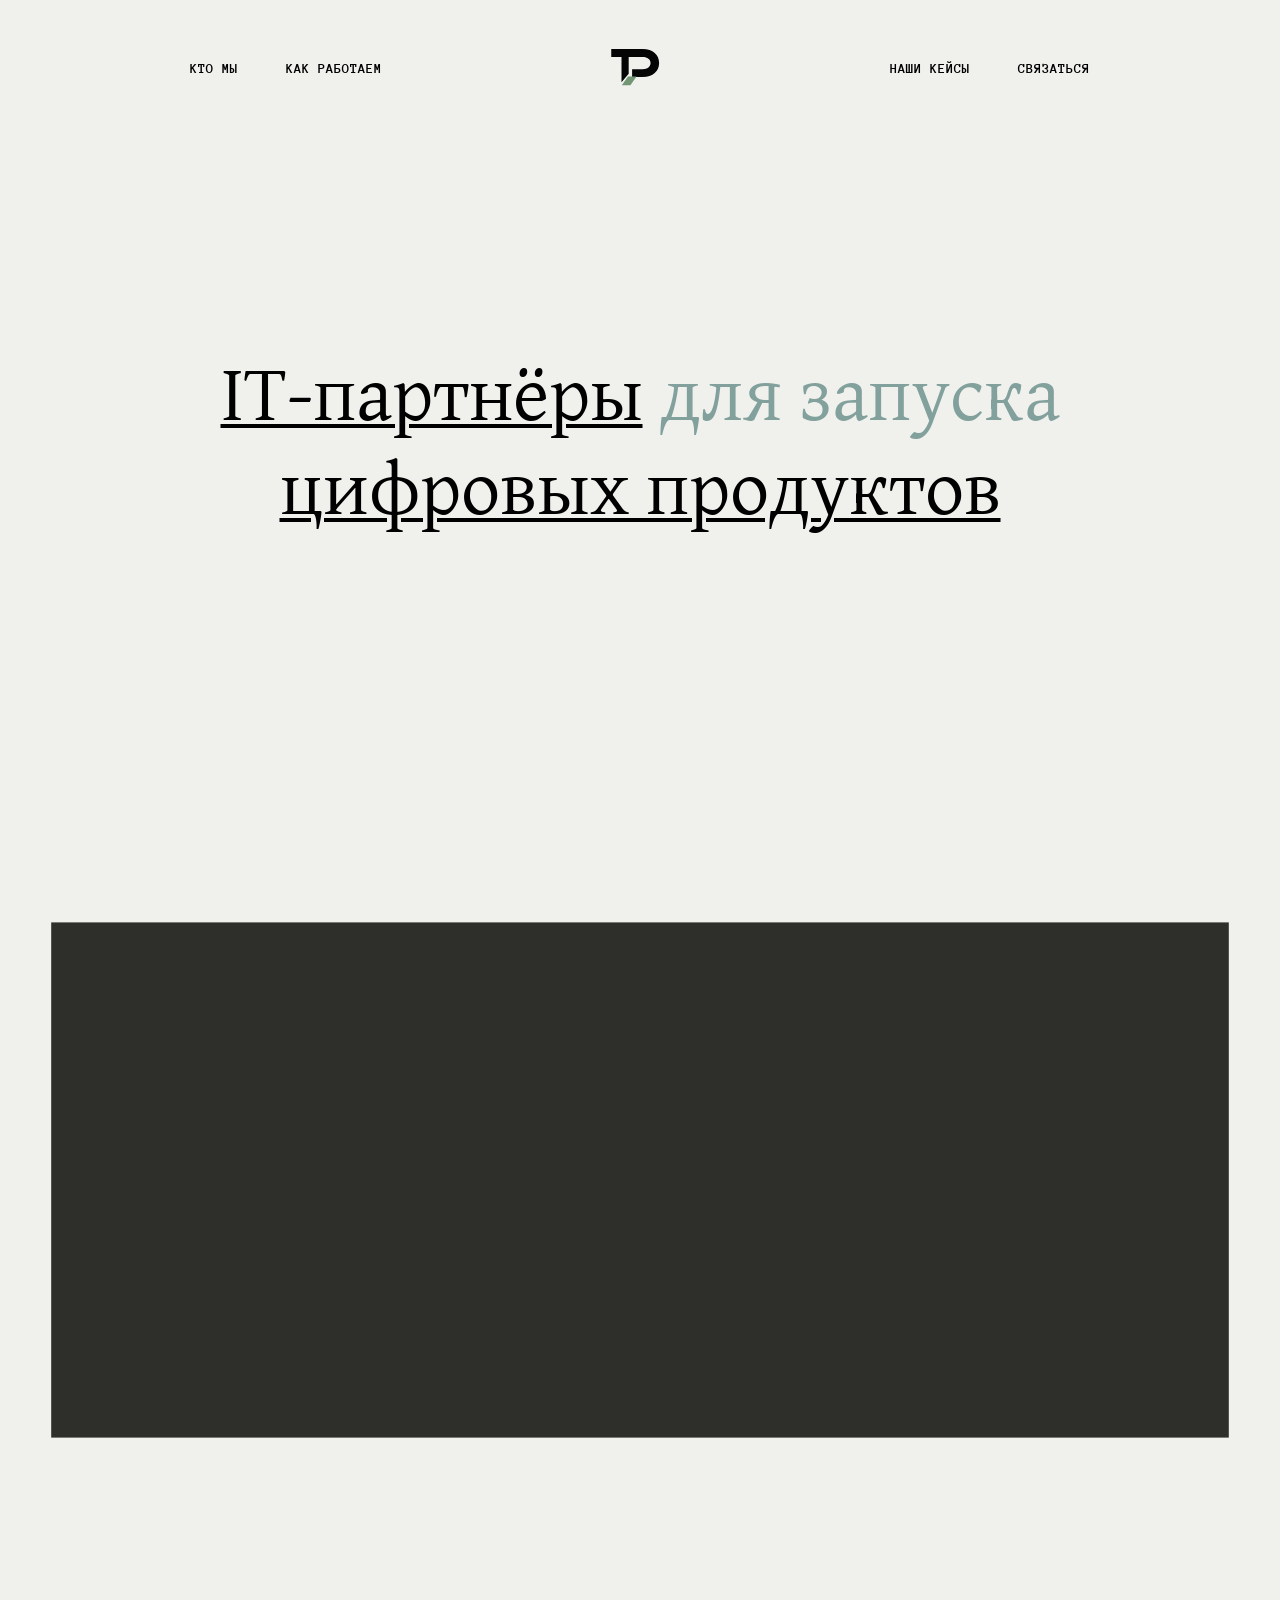
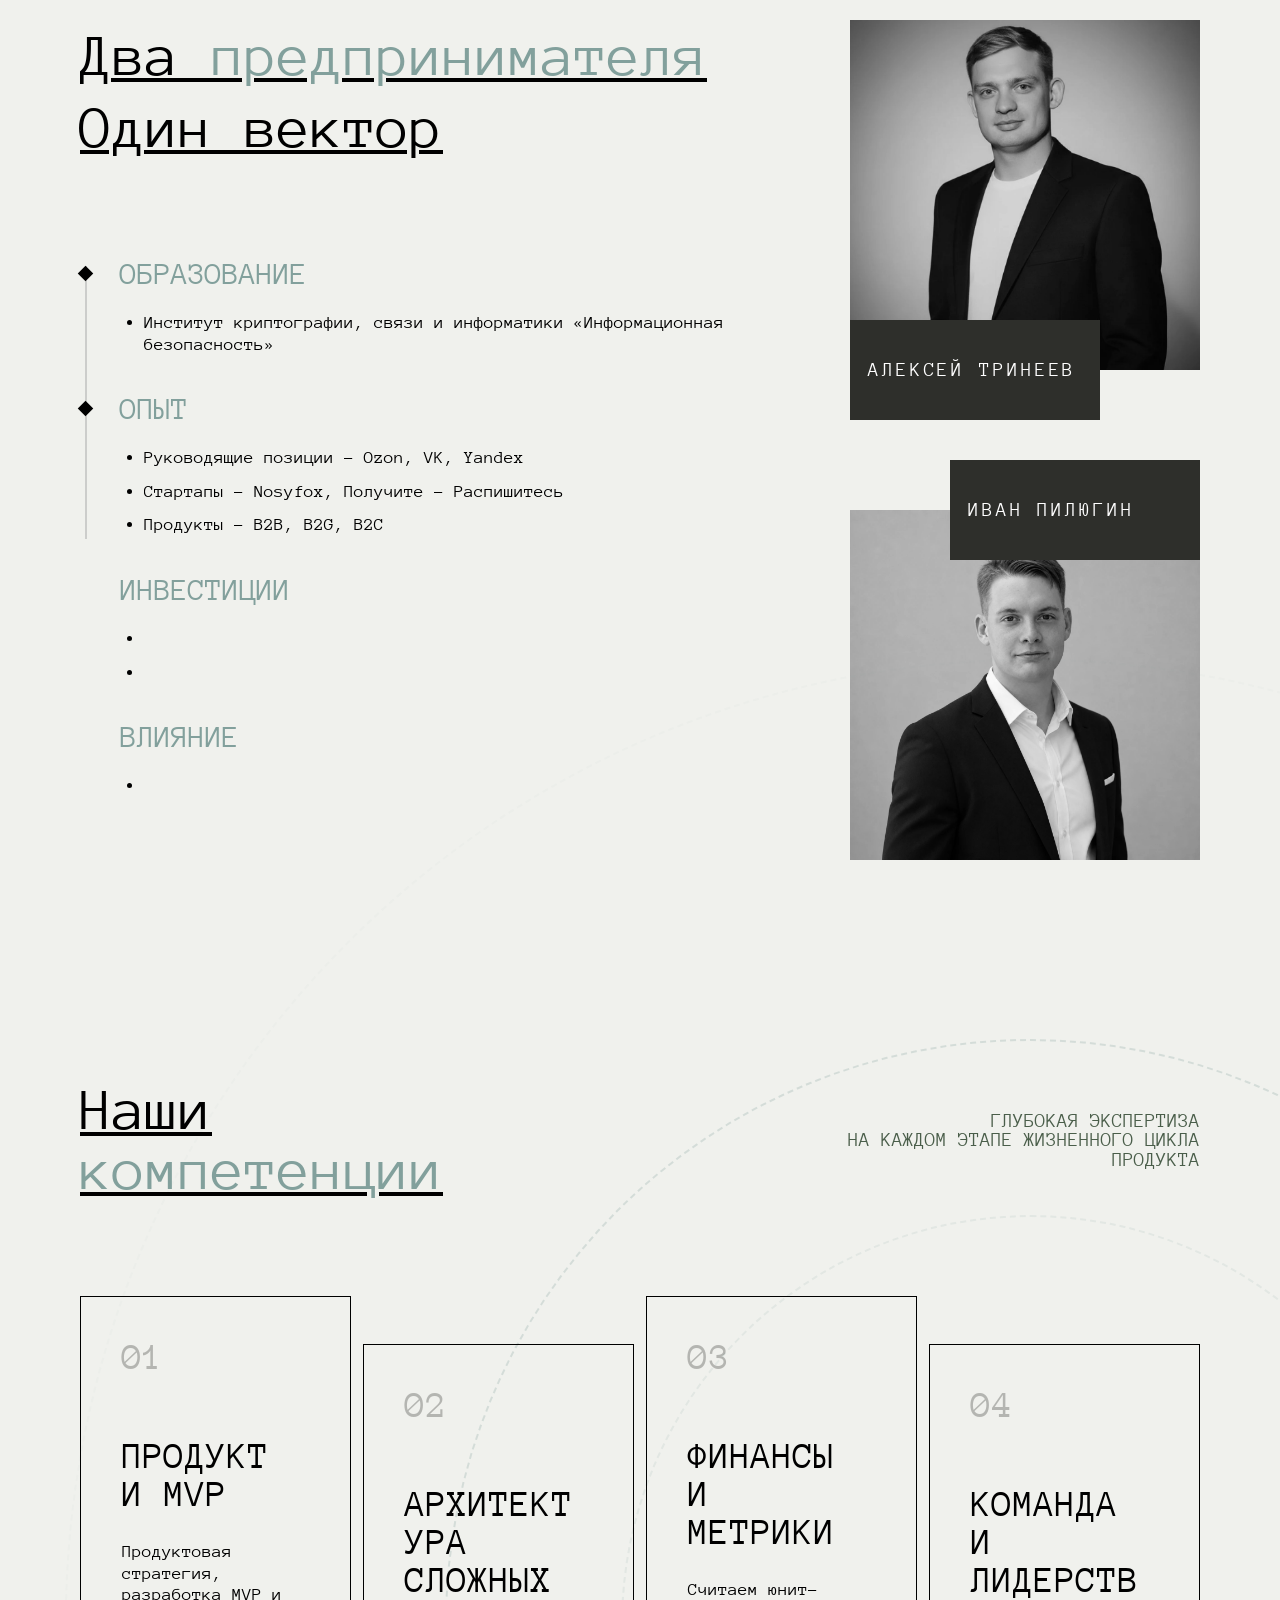
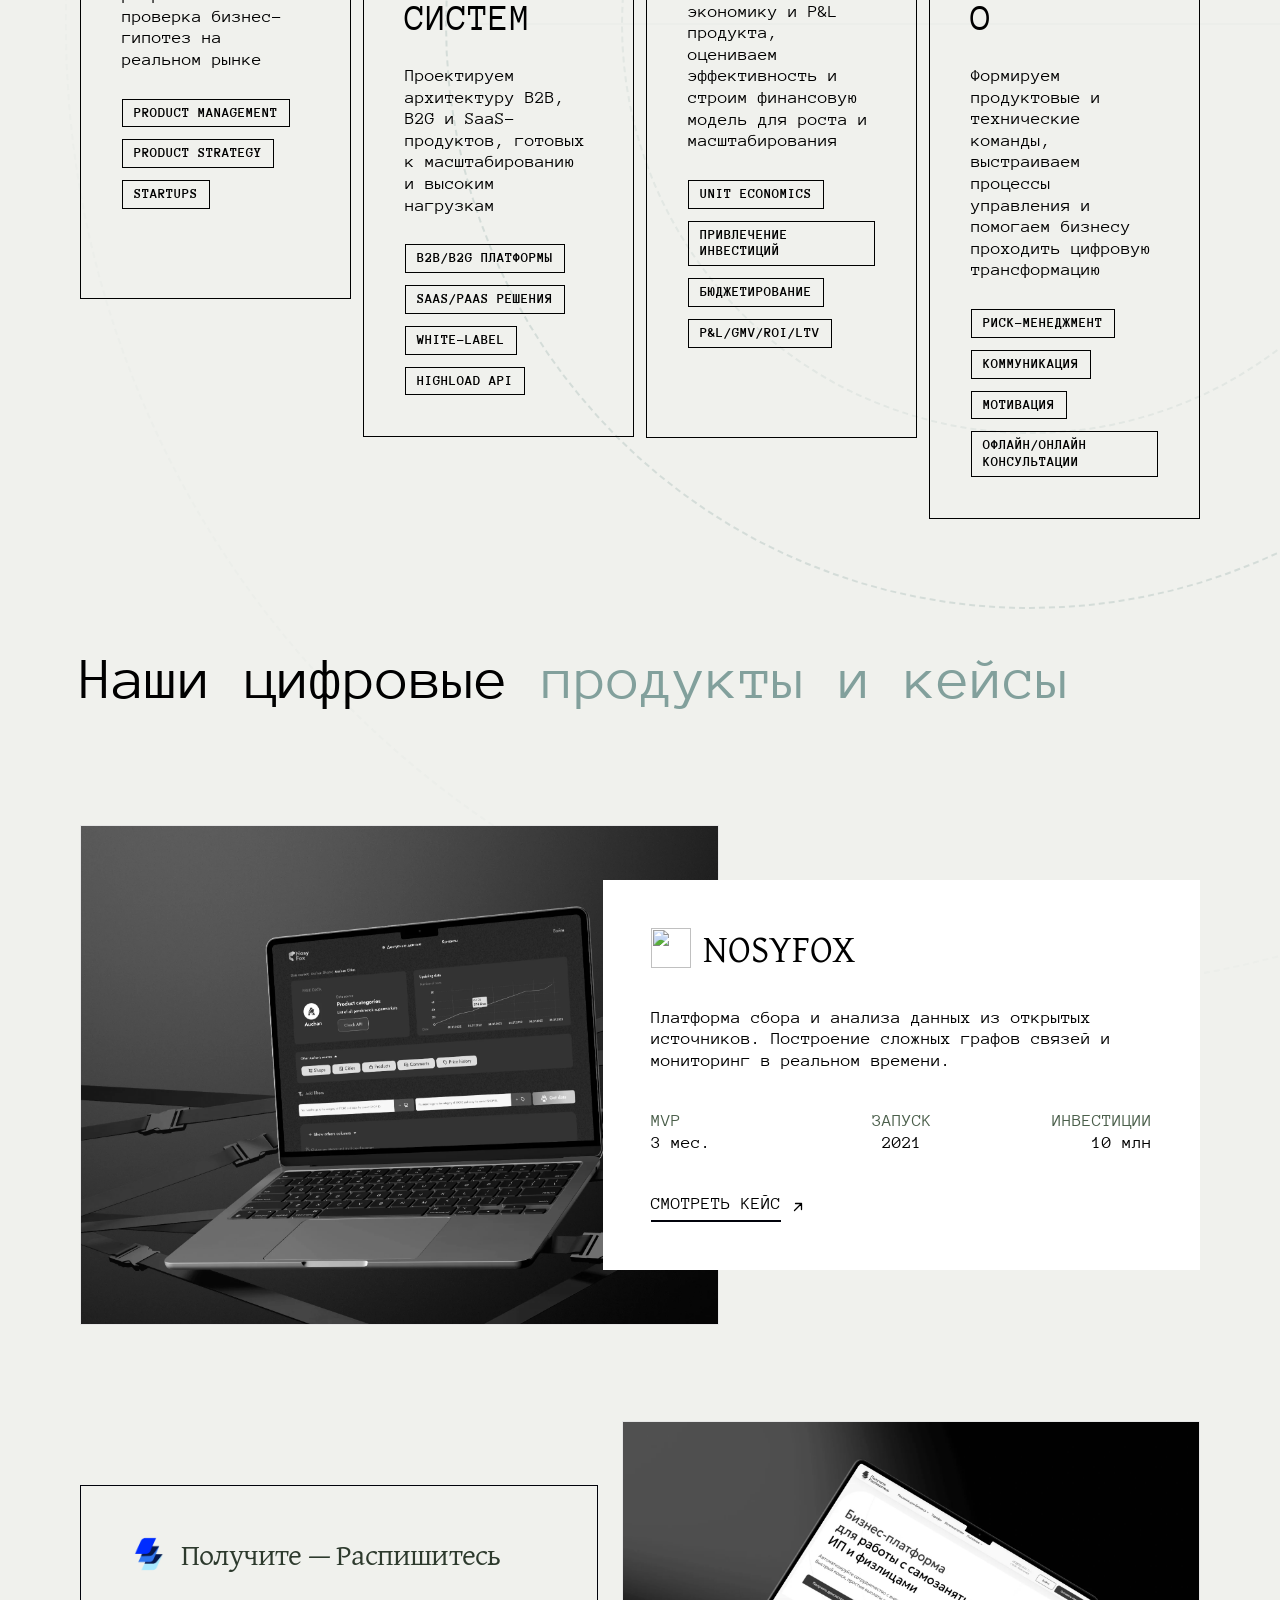
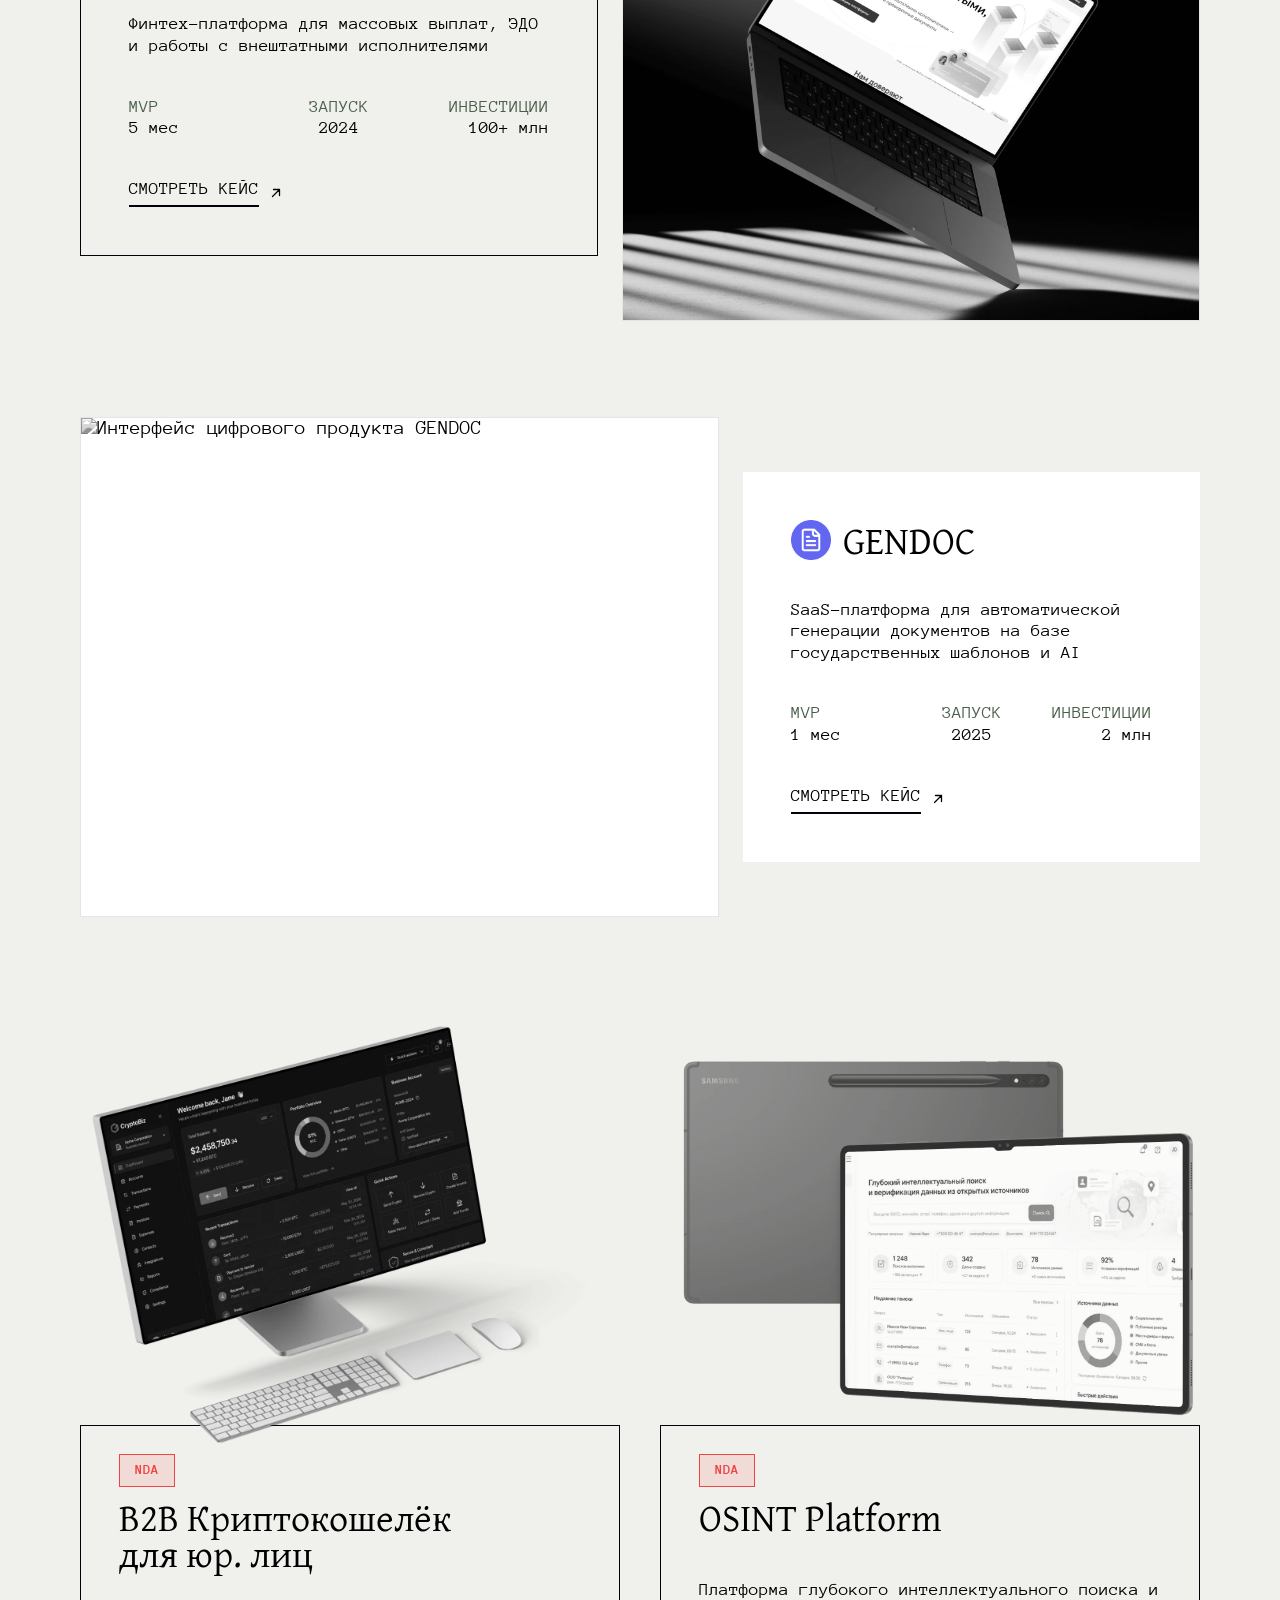
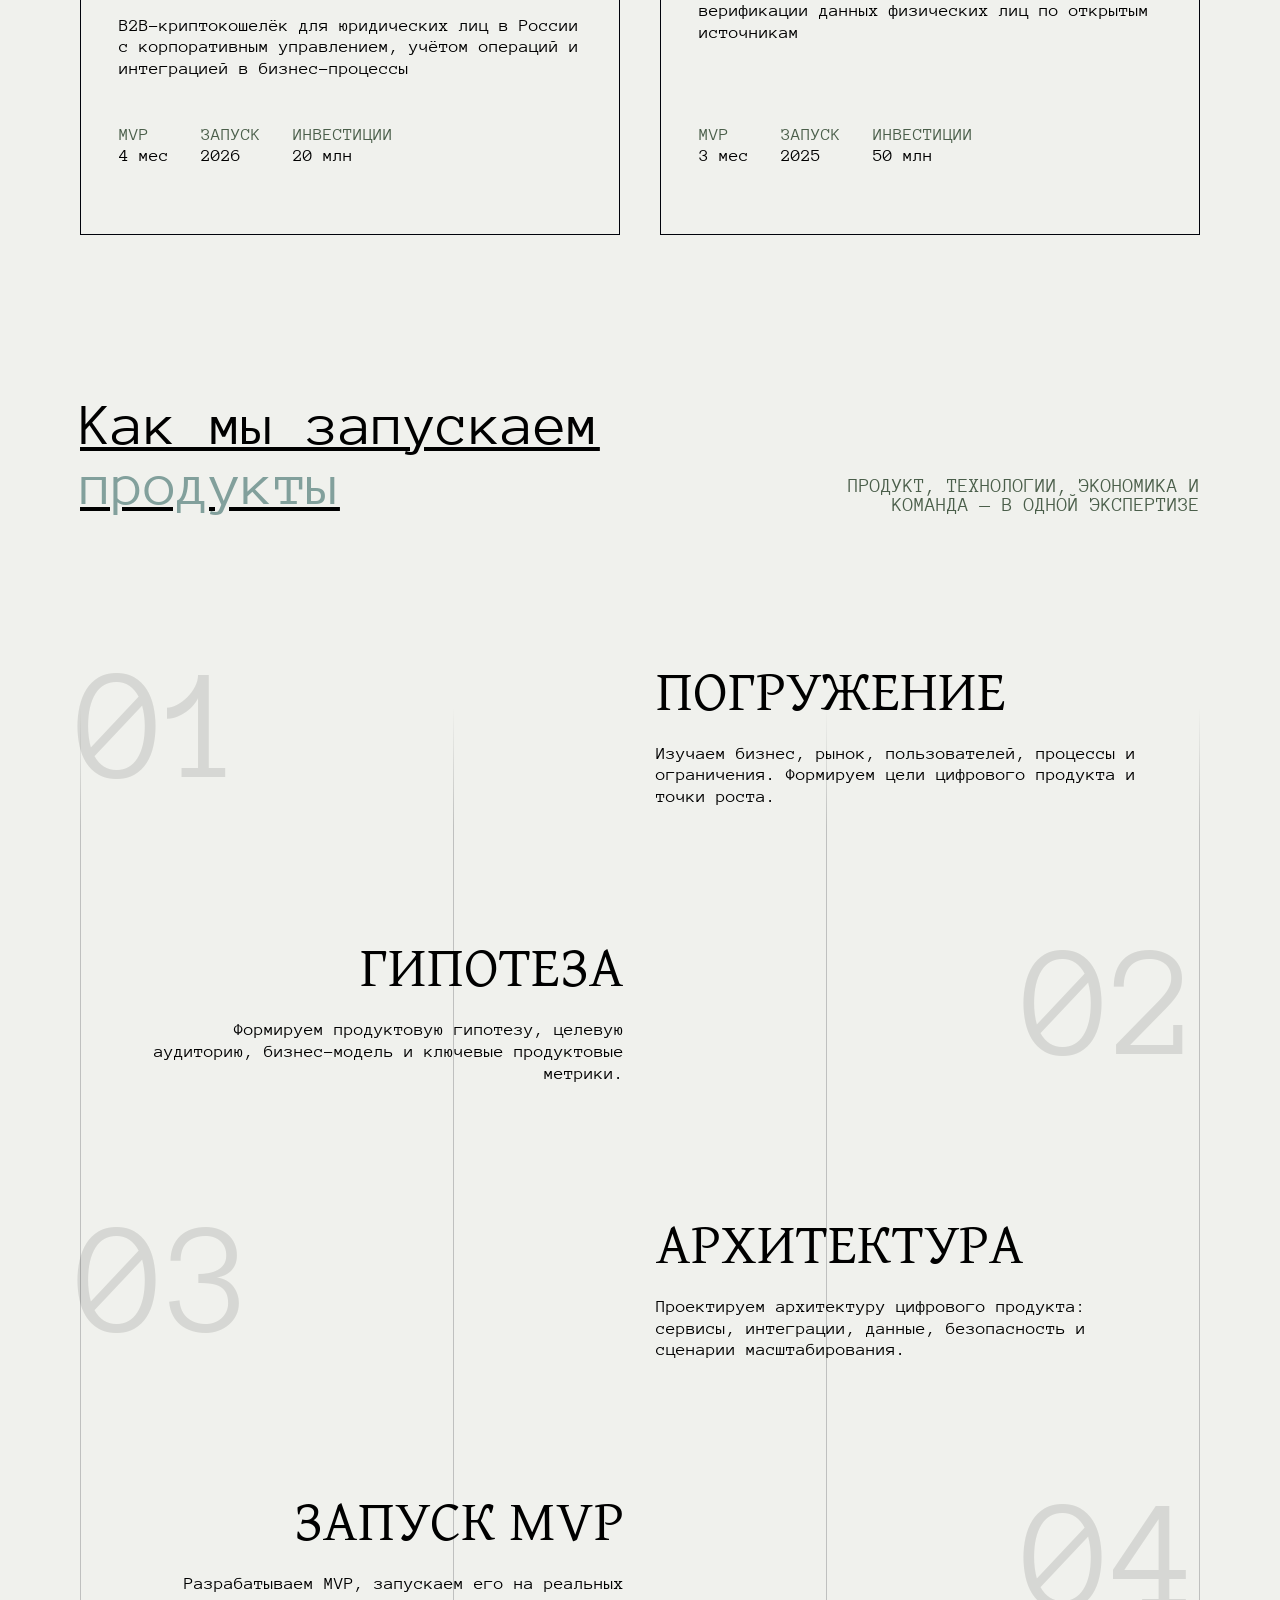
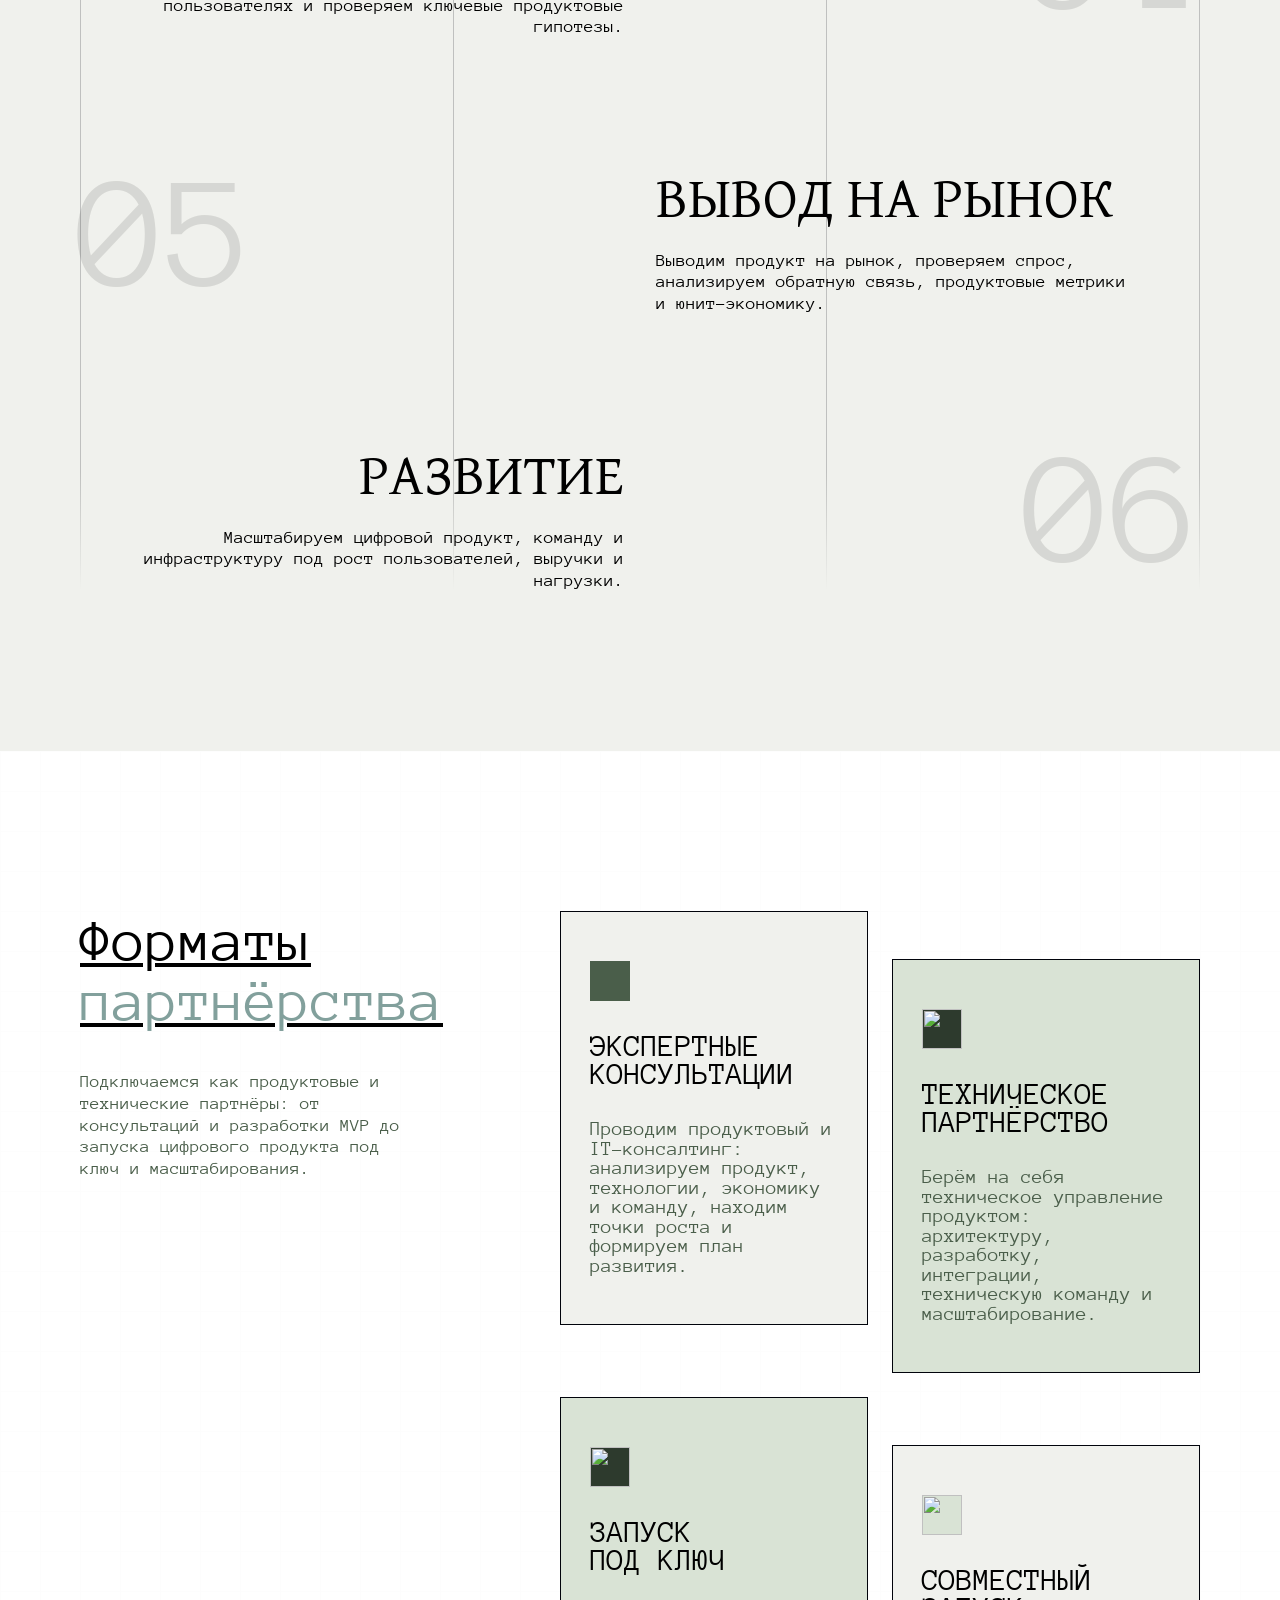
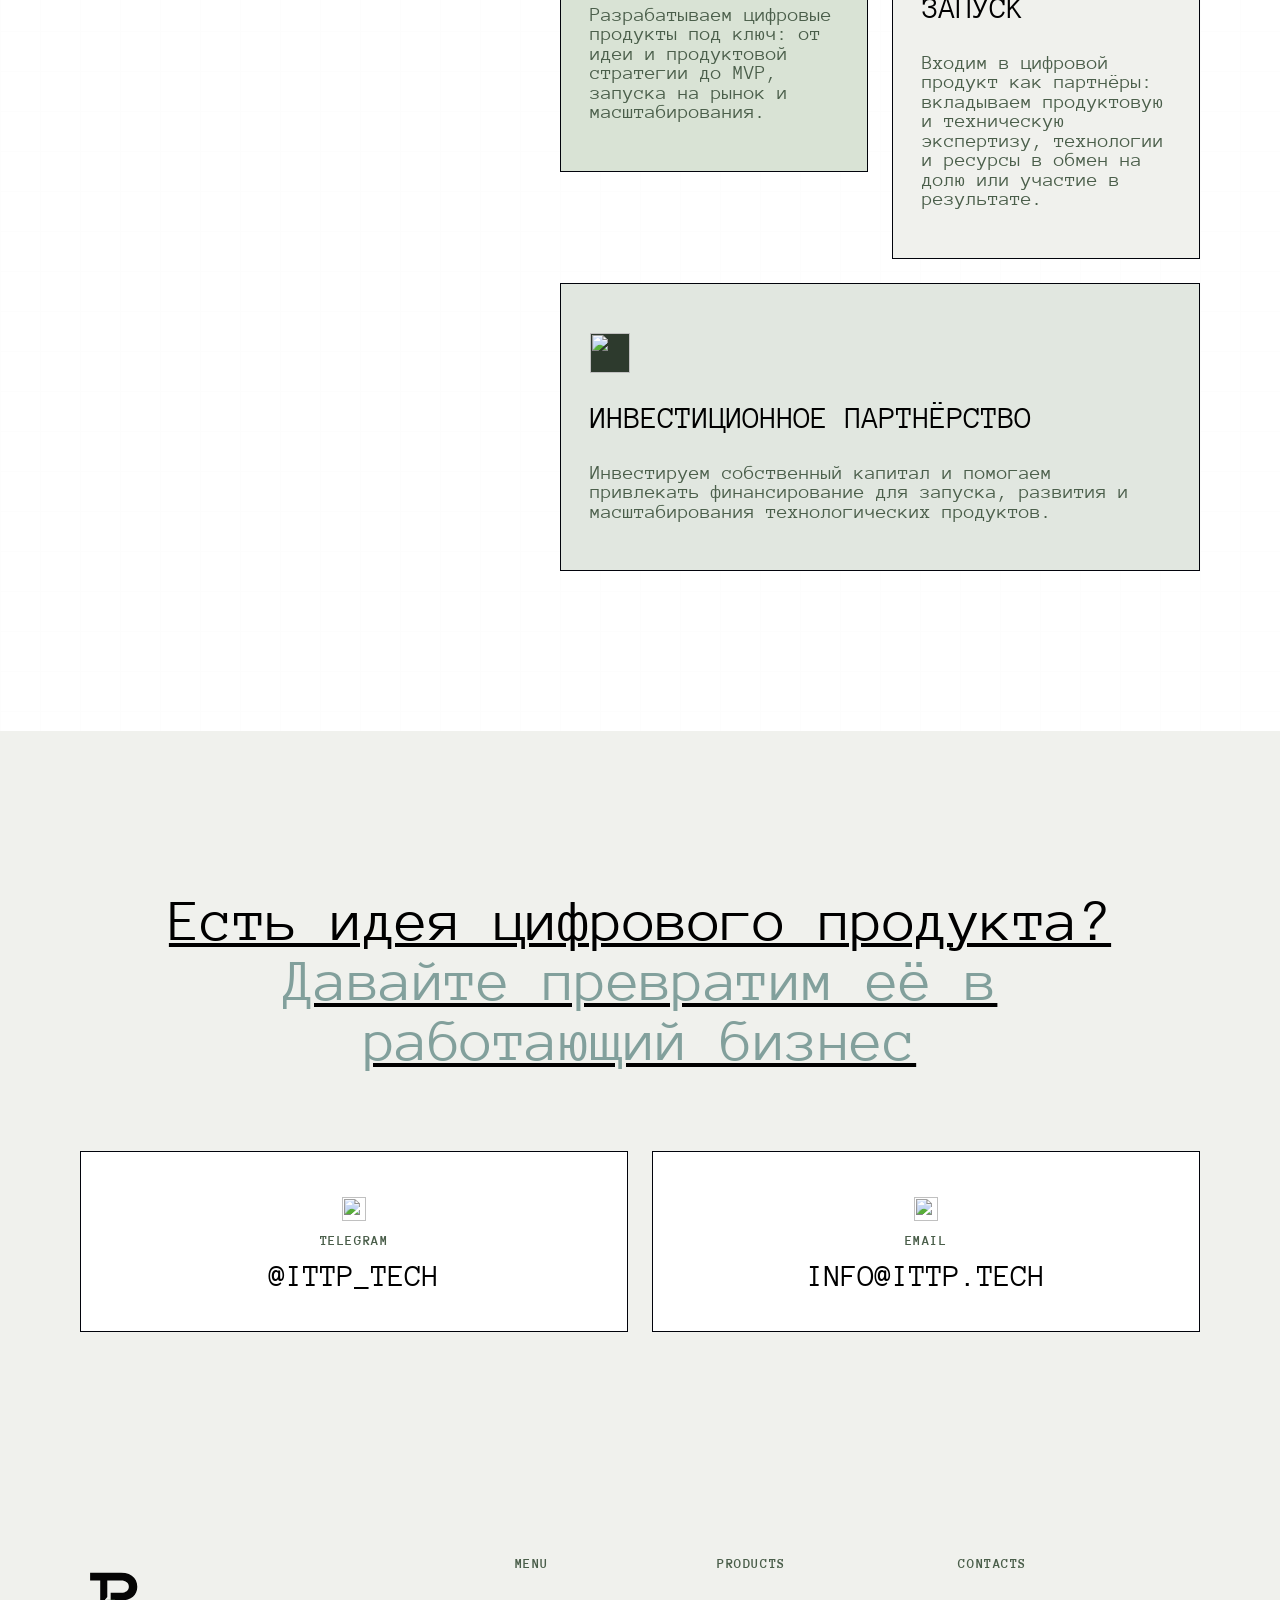
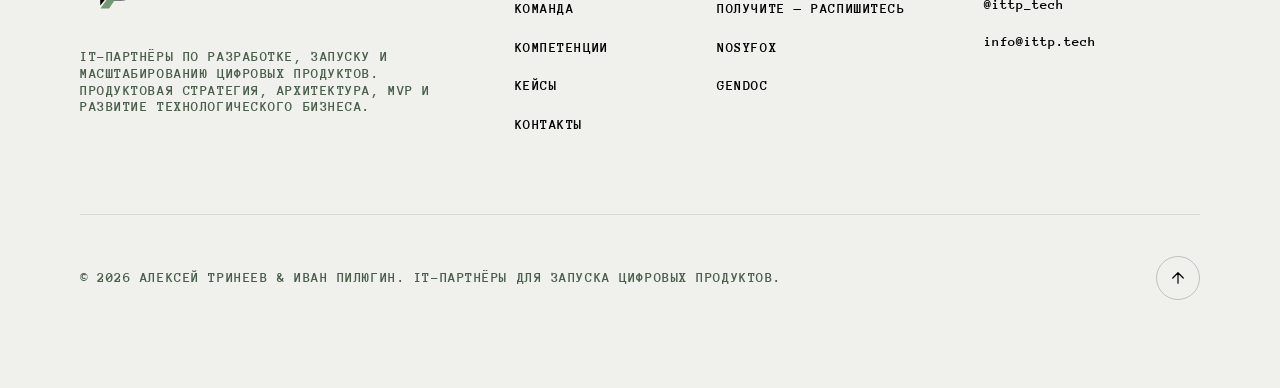
==== commit 49ece727: "Expand semantic SEO copy across landing" ====
--- a/index.html
+++ b/index.html
@@ -375,42 +375,42 @@
         <div class="roadmap-number">01</div>
         <div class="roadmap-content">
           <h3>Погружение</h3>
-          <p>Изучаем бизнес, рынок, процессы и ограничения. Определяем задачу, точки роста и цели продукта</p>
+          <p>Изучаем бизнес, рынок, пользователей, процессы и ограничения. Формируем цели цифрового продукта и точки роста.</p>
         </div>
       </div>
       <div class="roadmap-item right">
         <div class="roadmap-number">02</div>
         <div class="roadmap-content">
           <h3>Гипотеза</h3>
-          <p>Формируем продуктовую гипотезу, целевую аудиторию, бизнес-модель и ключевые метрики успеха</p>
+          <p>Формируем продуктовую гипотезу, целевую аудиторию, бизнес-модель и ключевые продуктовые метрики.</p>
         </div>
       </div>
       <div class="roadmap-item left">
         <div class="roadmap-number">03</div>
         <div class="roadmap-content">
           <h3>Архитектура</h3>
-          <p>Проектируем технологическую основу продукта, интеграции, данные и сценарии масштабирования</p>
+          <p>Проектируем архитектуру цифрового продукта: сервисы, интеграции, данные, безопасность и сценарии масштабирования.</p>
         </div>
       </div>
       <div class="roadmap-item right">
         <div class="roadmap-number">04</div>
         <div class="roadmap-content">
           <h3>Запуск MVP</h3>
-          <p>Создаём минимально достаточный продукт и выводим его на реальных пользователей</p>
+          <p>Разрабатываем MVP, запускаем его на реальных пользователях и проверяем ключевые продуктовые гипотезы.</p>
         </div>
       </div>
       <div class="roadmap-item left">
         <div class="roadmap-number">05</div>
         <div class="roadmap-content">
           <h3>Вывод на рынок</h3>
-          <p>Проверяем спрос, собираем обратную связь, анализируем метрики и экономику продукта</p>
+          <p>Выводим продукт на рынок, проверяем спрос, анализируем обратную связь, продуктовые метрики и юнит-экономику.</p>
         </div>
       </div>
       <div class="roadmap-item right">
         <div class="roadmap-number">06</div>
         <div class="roadmap-content">
           <h3>Развитие</h3>
-          <p>Развиваем продукт, команду и инфраструктуру под рост пользователей, выручки и нагрузки</p>
+          <p>Масштабируем цифровой продукт, команду и инфраструктуру под рост пользователей, выручки и нагрузки.</p>
         </div>
       </div>
     </div>
@@ -431,22 +431,22 @@
         <div class="format-card tint">
           <div class="format-icon olive"><img class="fill" src="assets/imgFormatIconTech.svg" alt=""></div>
           <h3>ТЕХНИЧЕСКОЕ ПАРТНЁРСТВО</h3>
-          <p>Берём на себя технологическую часть продукта: архитектуру, разработку, команду и масштабирование</p>
+          <p>Берём на себя техническое управление продуктом: архитектуру, разработку, интеграции, техническую команду и масштабирование.</p>
         </div>
         <div class="format-card tint">
           <div class="format-icon olive"><img class="fill" src="assets/imgFormatIconCheck.svg" alt=""></div>
           <h3>запуск под ключ</h3>
-          <p>Создаём продукт целиком — от идеи и бизнес-модели до MVP, выхода на рынок и дальнейшего развития</p>
+          <p>Разрабатываем цифровые продукты под ключ: от идеи и продуктовой стратегии до MVP, запуска на рынок и масштабирования.</p>
         </div>
         <div class="format-card">
           <div class="format-icon tint-bg"><img class="fill" src="assets/imgFormatIconRocket.svg" alt=""></div>
           <h3>СОВМЕСТНЫЙ ЗАПУСК</h3>
-          <p>Входим в проект как партнёры: вкладываем экспертизу, технологии и ресурсы в обмен на долю или участие в результате</p>
+          <p>Входим в цифровой продукт как партнёры: вкладываем продуктовую и техническую экспертизу, технологии и ресурсы в обмен на долю или участие в результате.</p>
         </div>
         <div class="format-card green wide">
           <div class="format-icon olive"><img class="fill" src="assets/imgFormatIconChart.svg" alt=""></div>
           <h3>Инвестиционное партнёрство</h3>
-          <p>Инвестируем собственный капитал и помогаем привлекать внешнее финансирование для запуска и роста продукта</p>
+          <p>Инвестируем собственный капитал и помогаем привлекать финансирование для запуска, развития и масштабирования технологических продуктов.</p>
         </div>
       </div>
     </div>
@@ -476,7 +476,7 @@
       <div class="footer-columns">
         <div class="footer-brand">
           <img src="assets/imgLogo.svg" alt="T&amp;P Partners">
-          <p>IT-партнёры для запуска и масштабирования цифровых продуктов. Мы верим в силу архитектуры, безопасности и данных.</p>
+          <p>IT-партнёры по разработке, запуску и масштабированию цифровых продуктов. Продуктовая стратегия, архитектура, MVP и развитие технологического бизнеса.</p>
         </div>
         <div class="footer-links">
           <h5>MENU</h5>
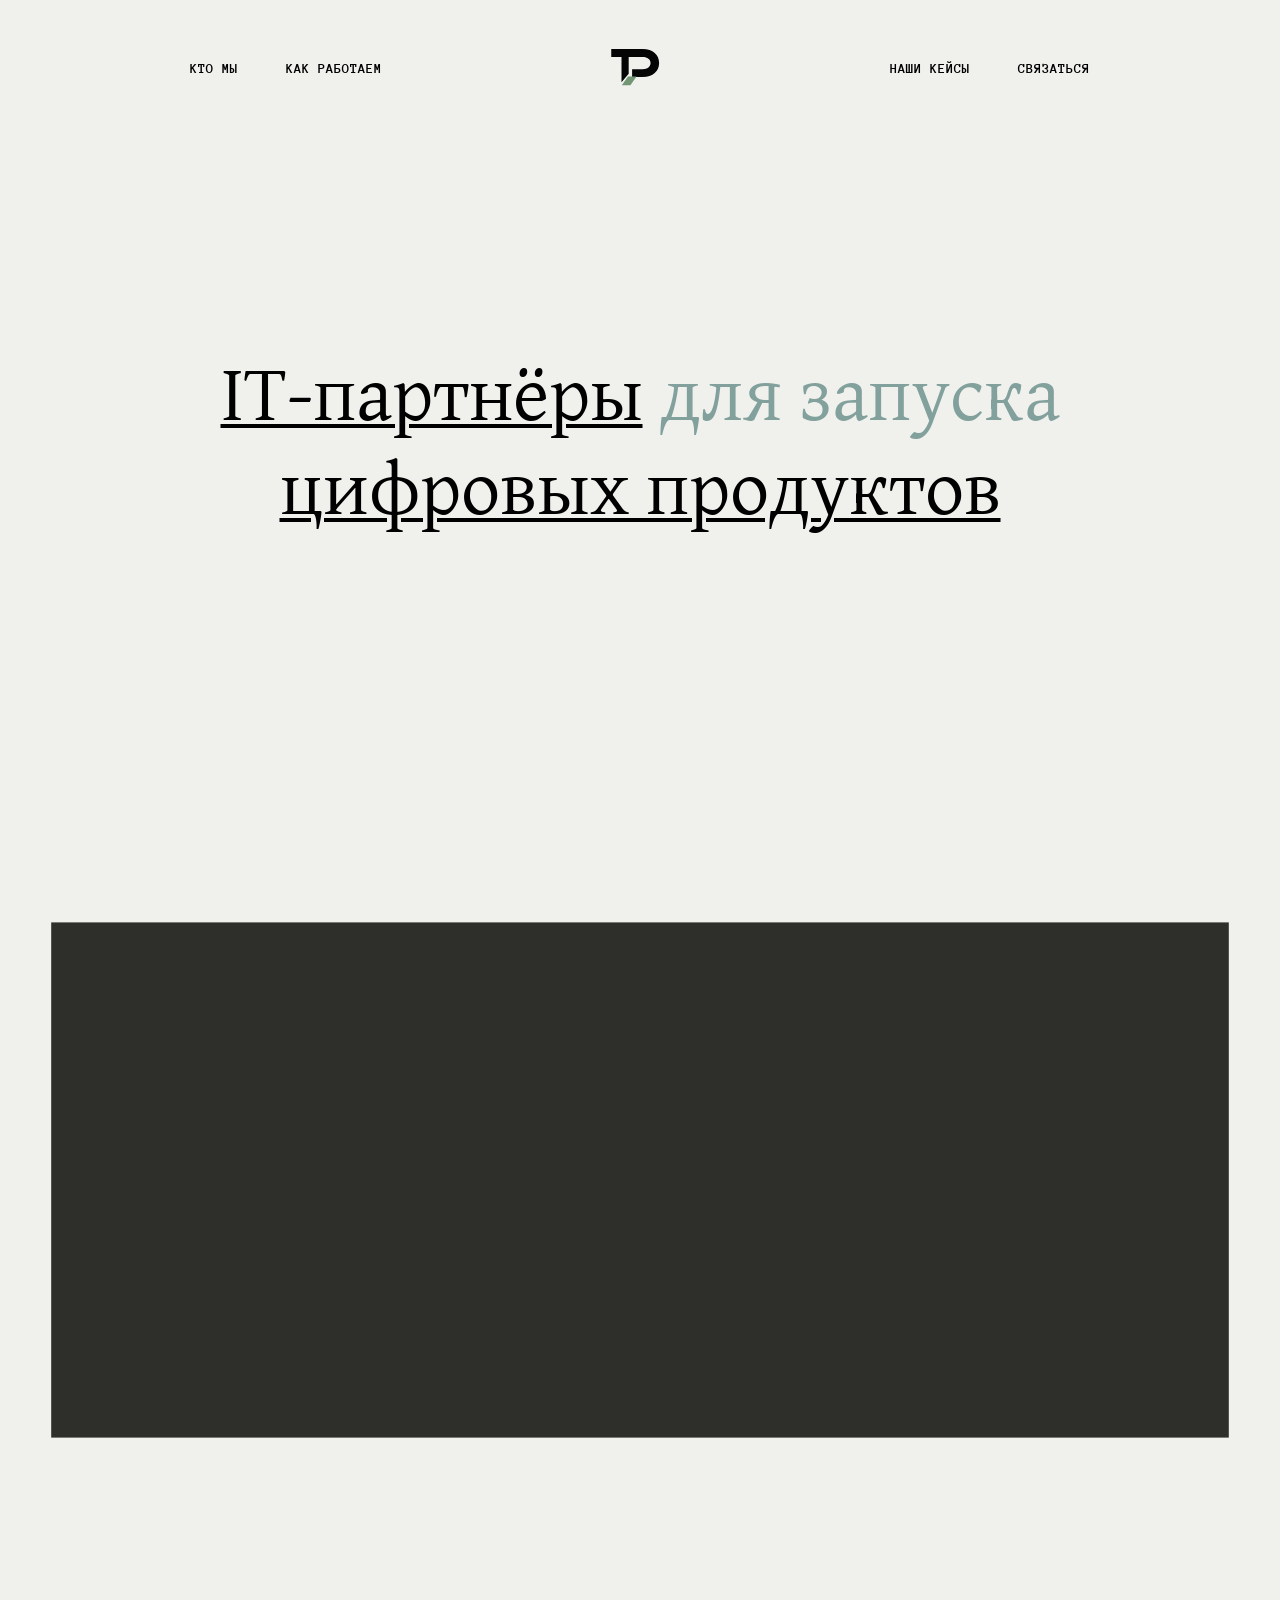
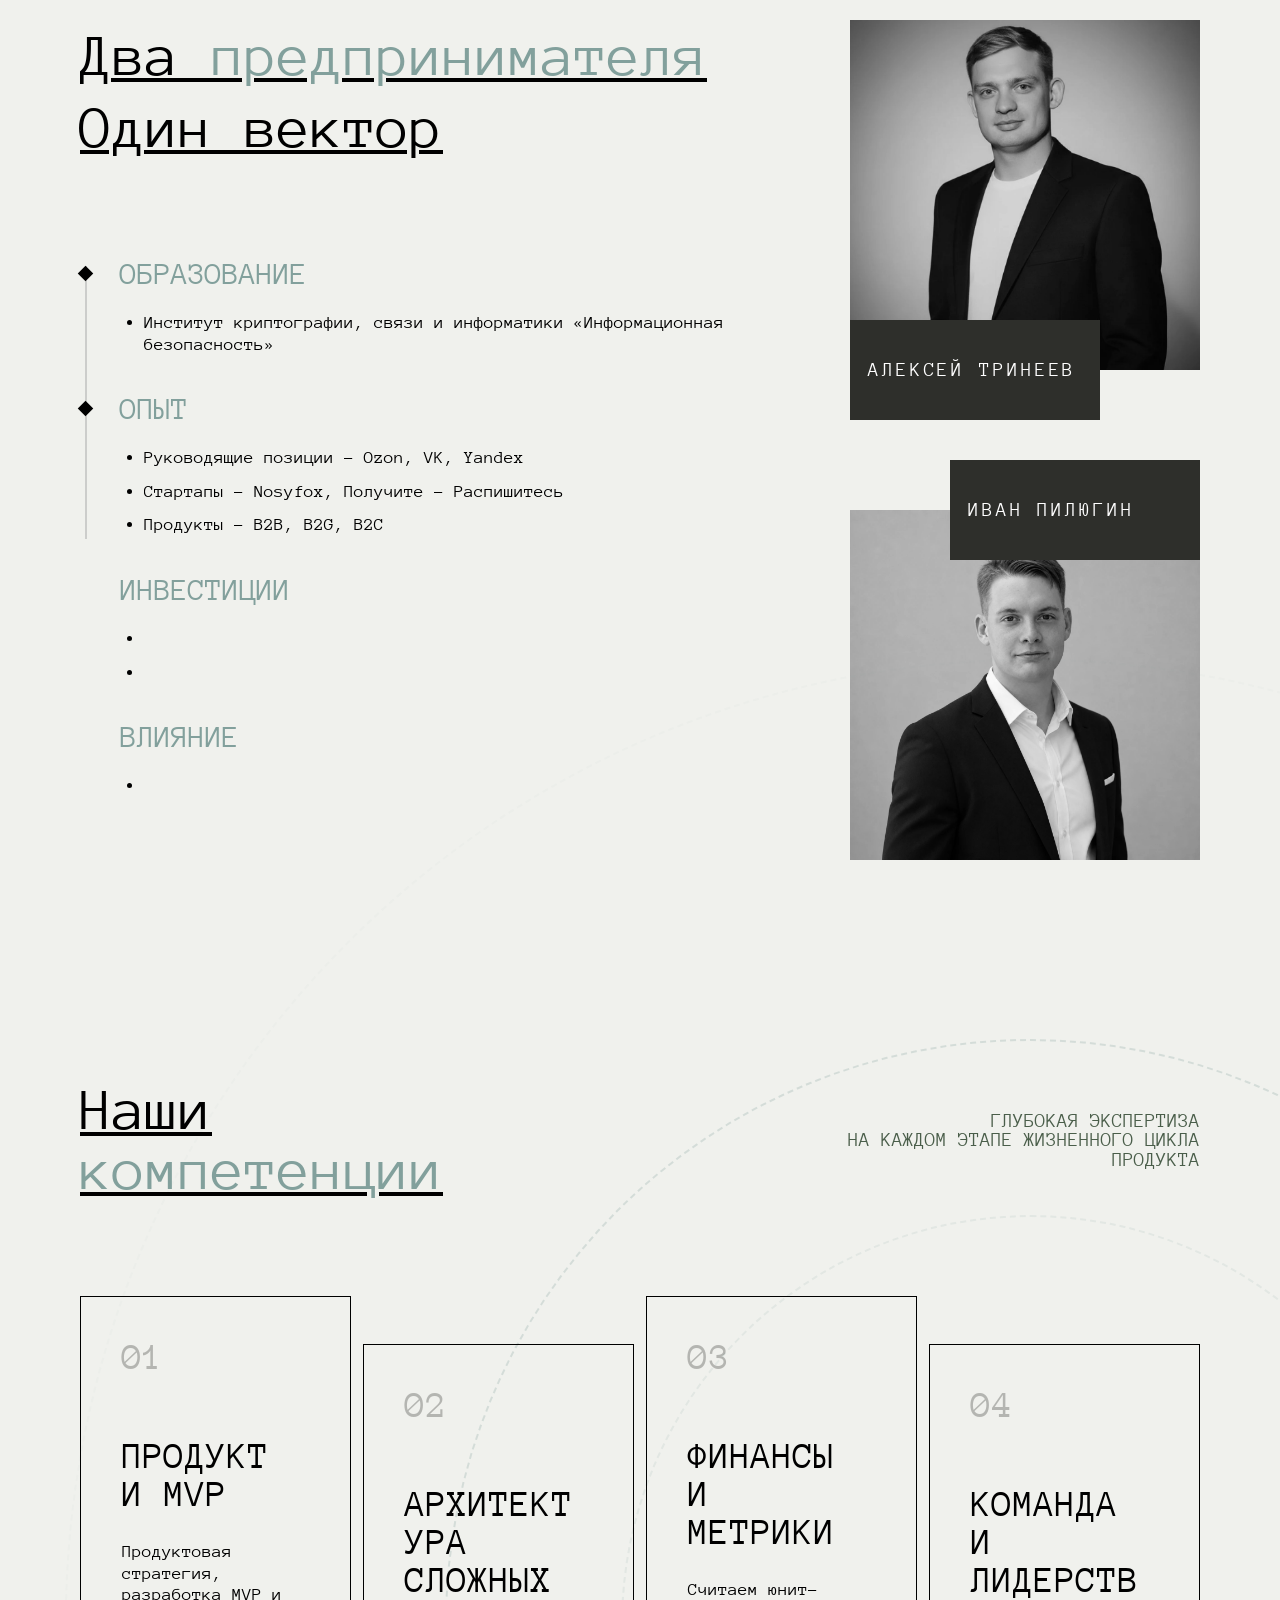
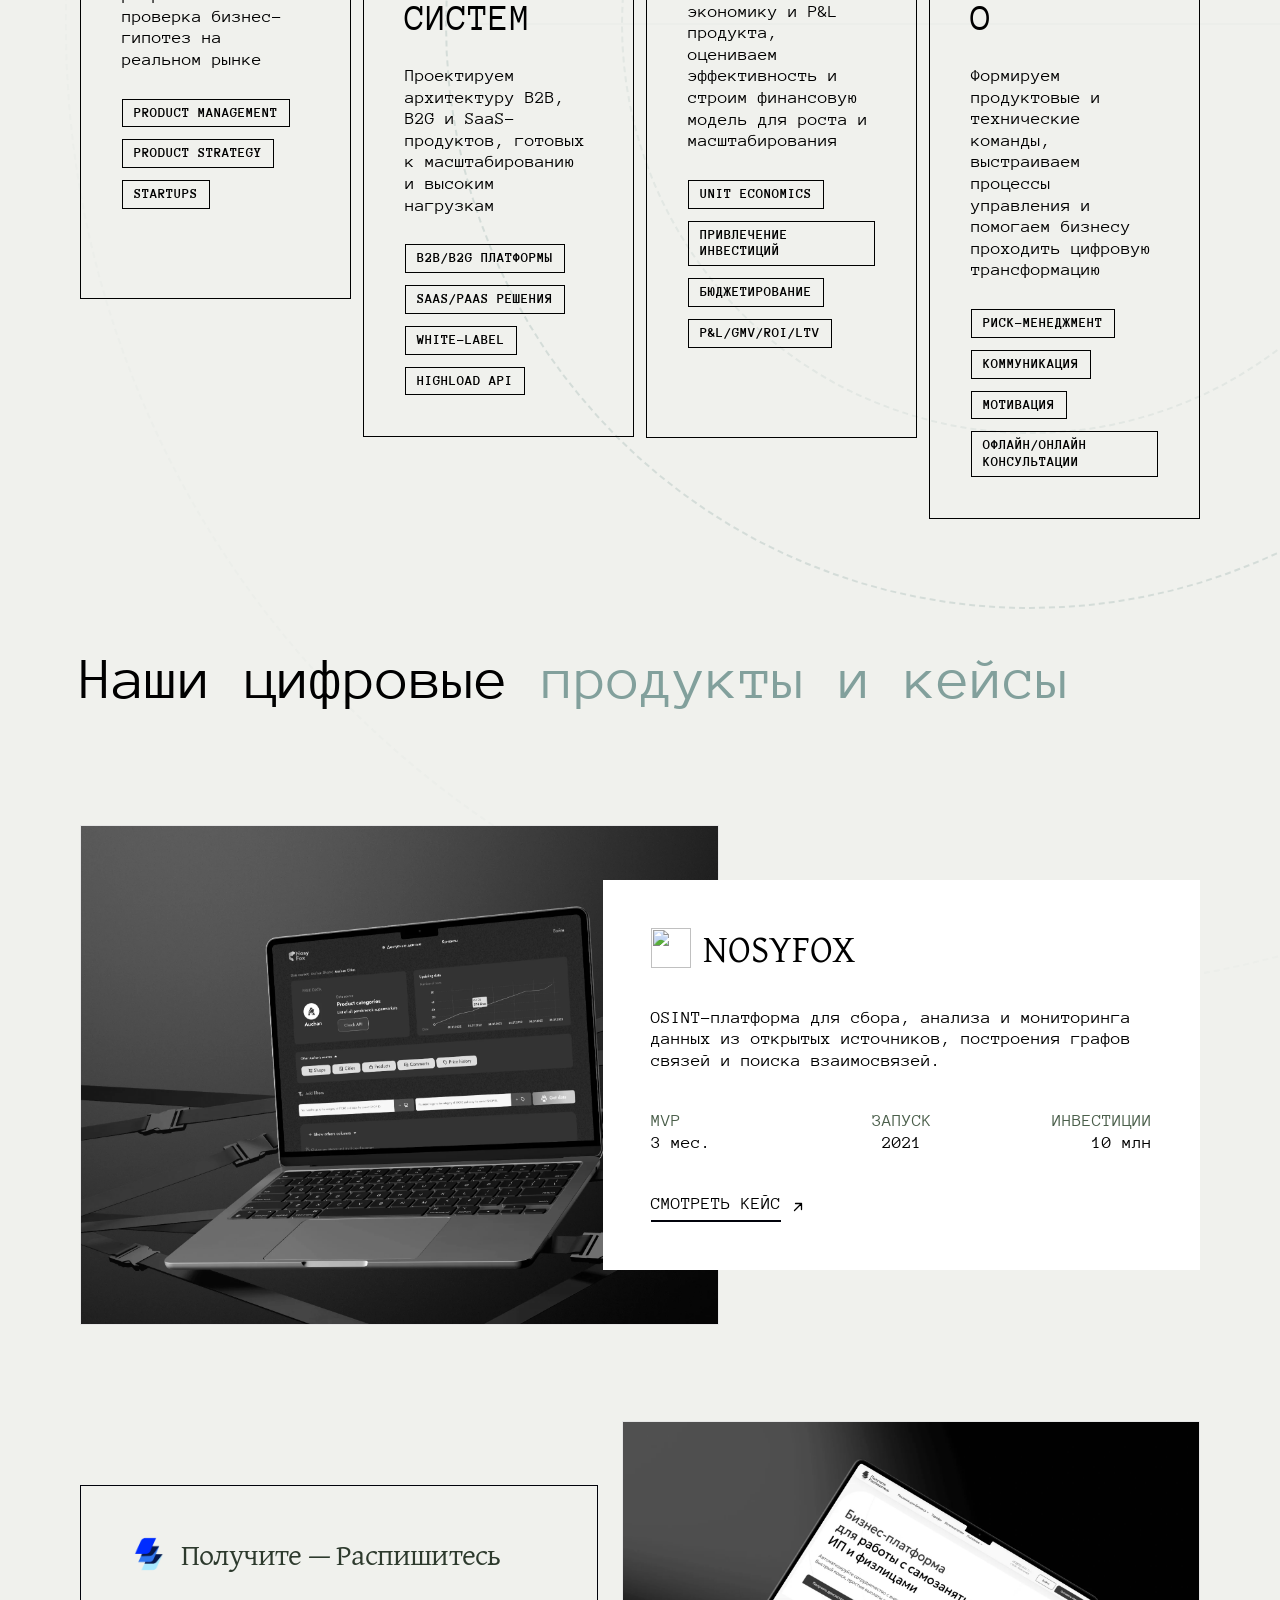
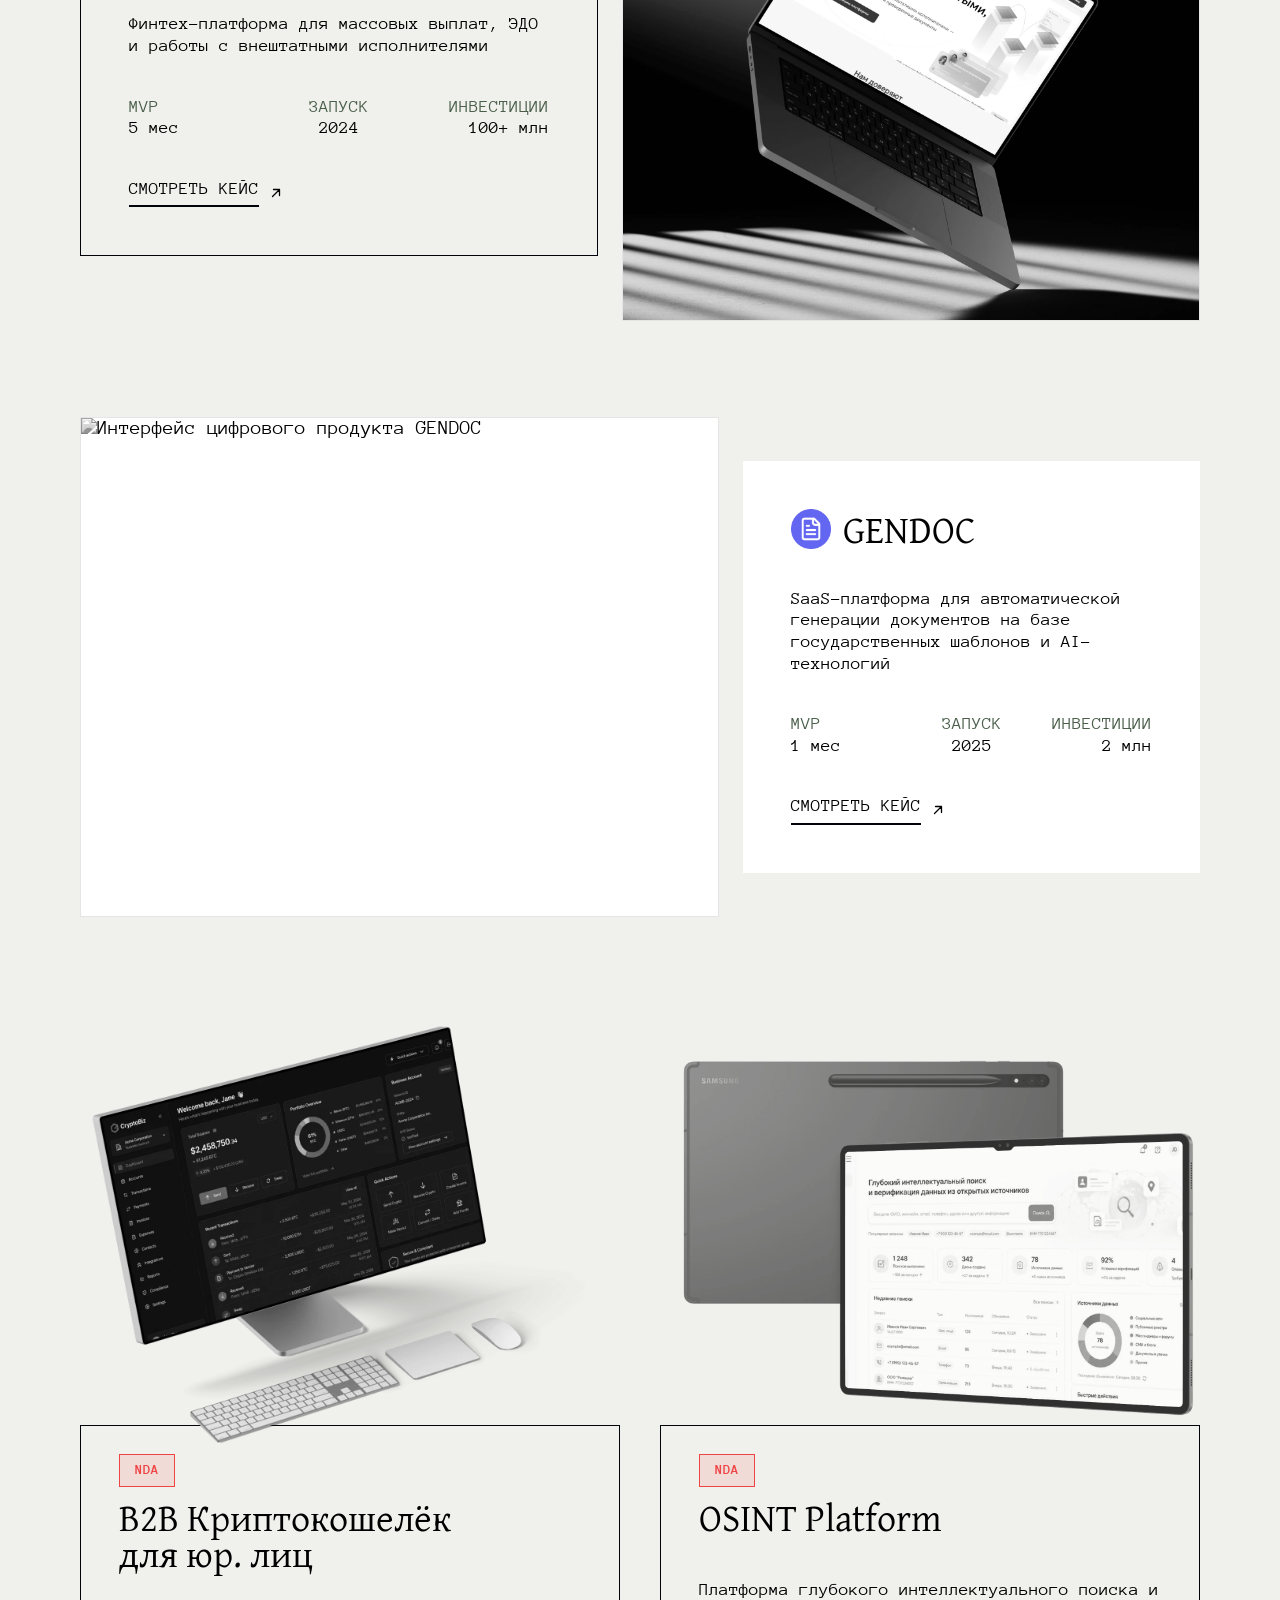
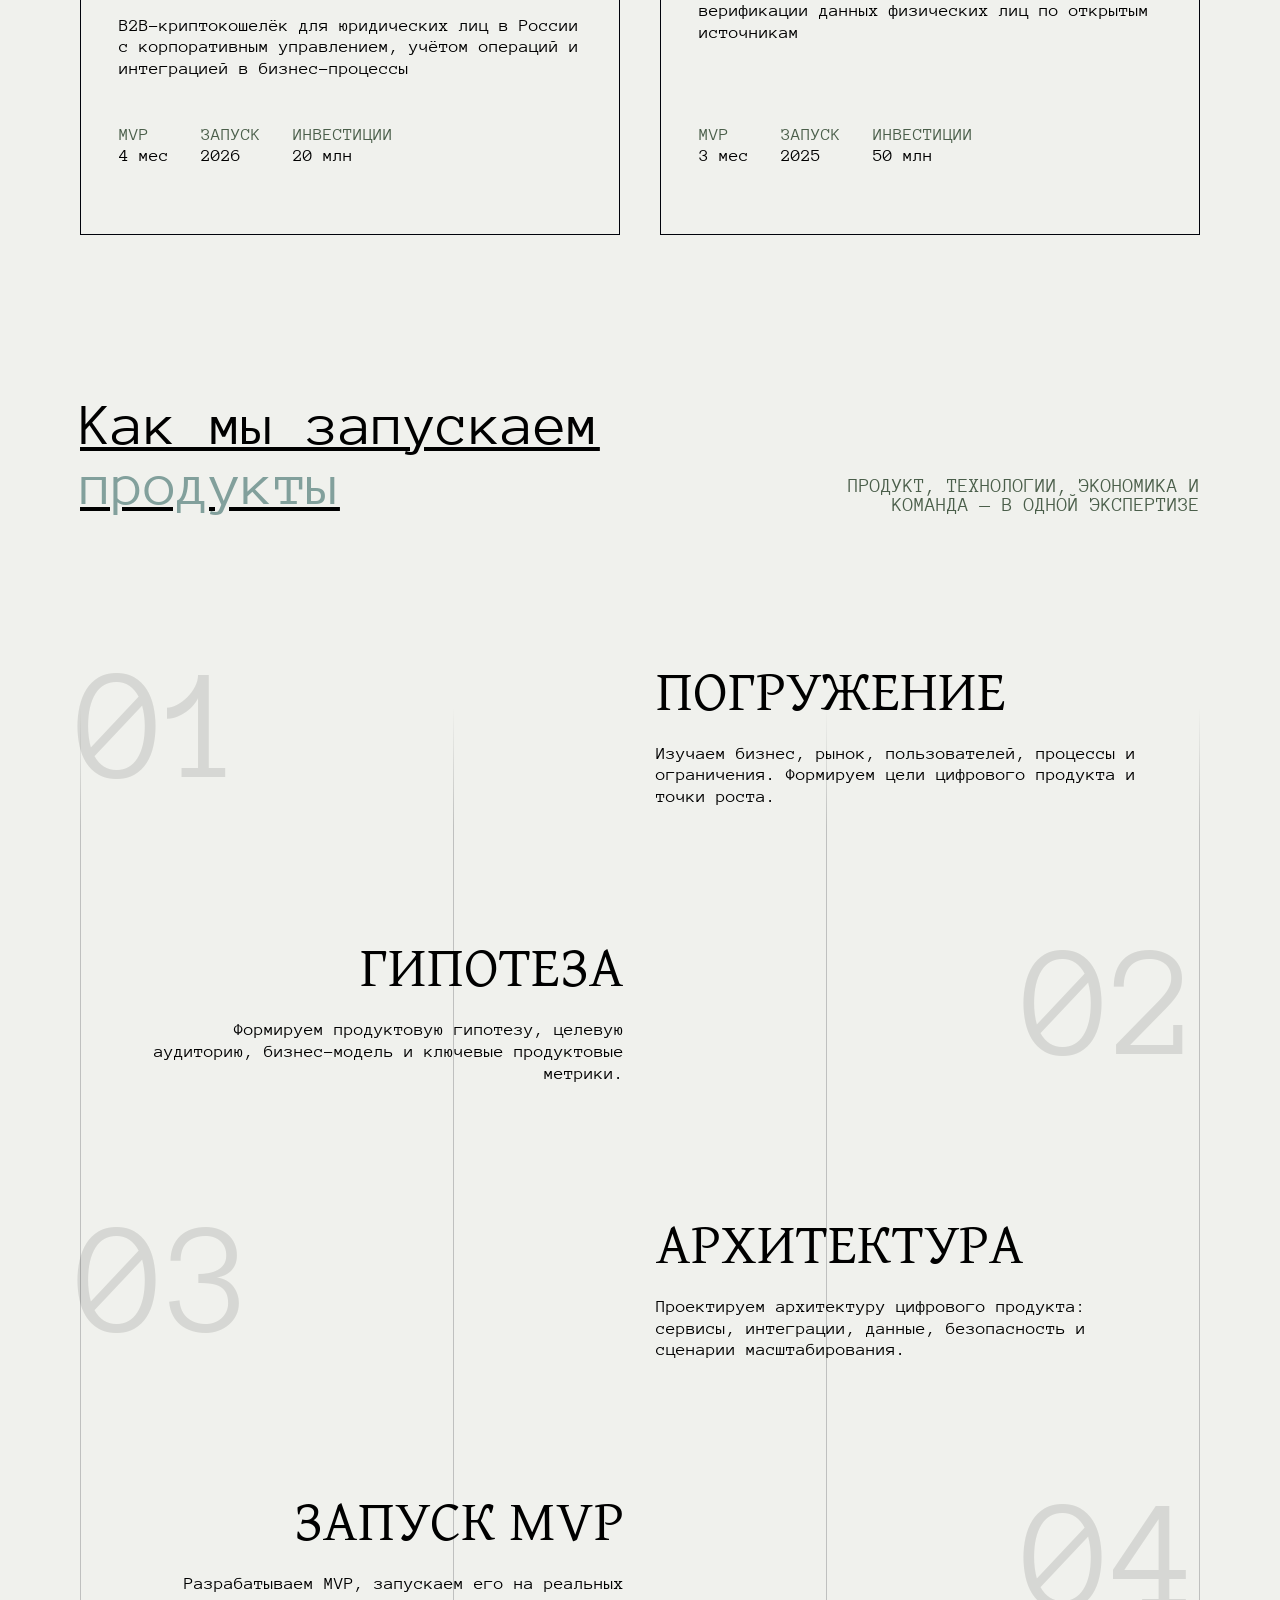
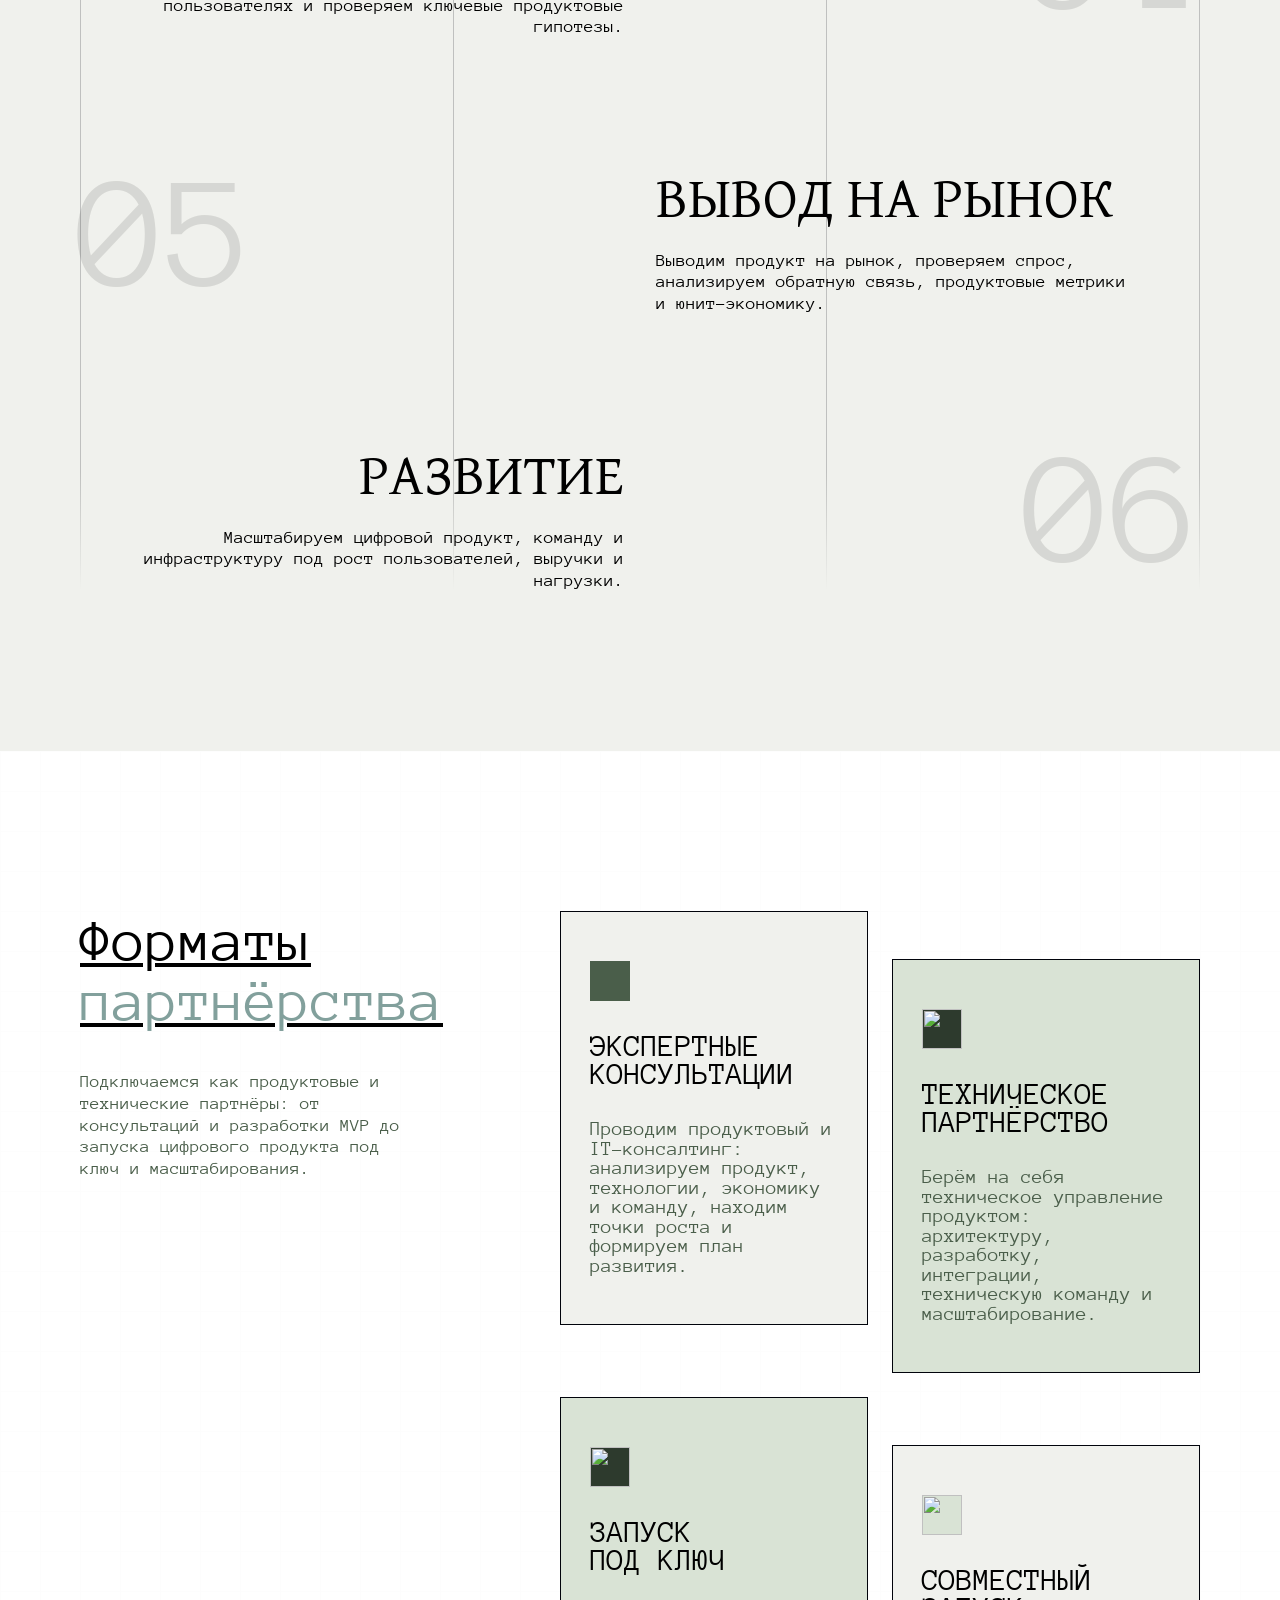
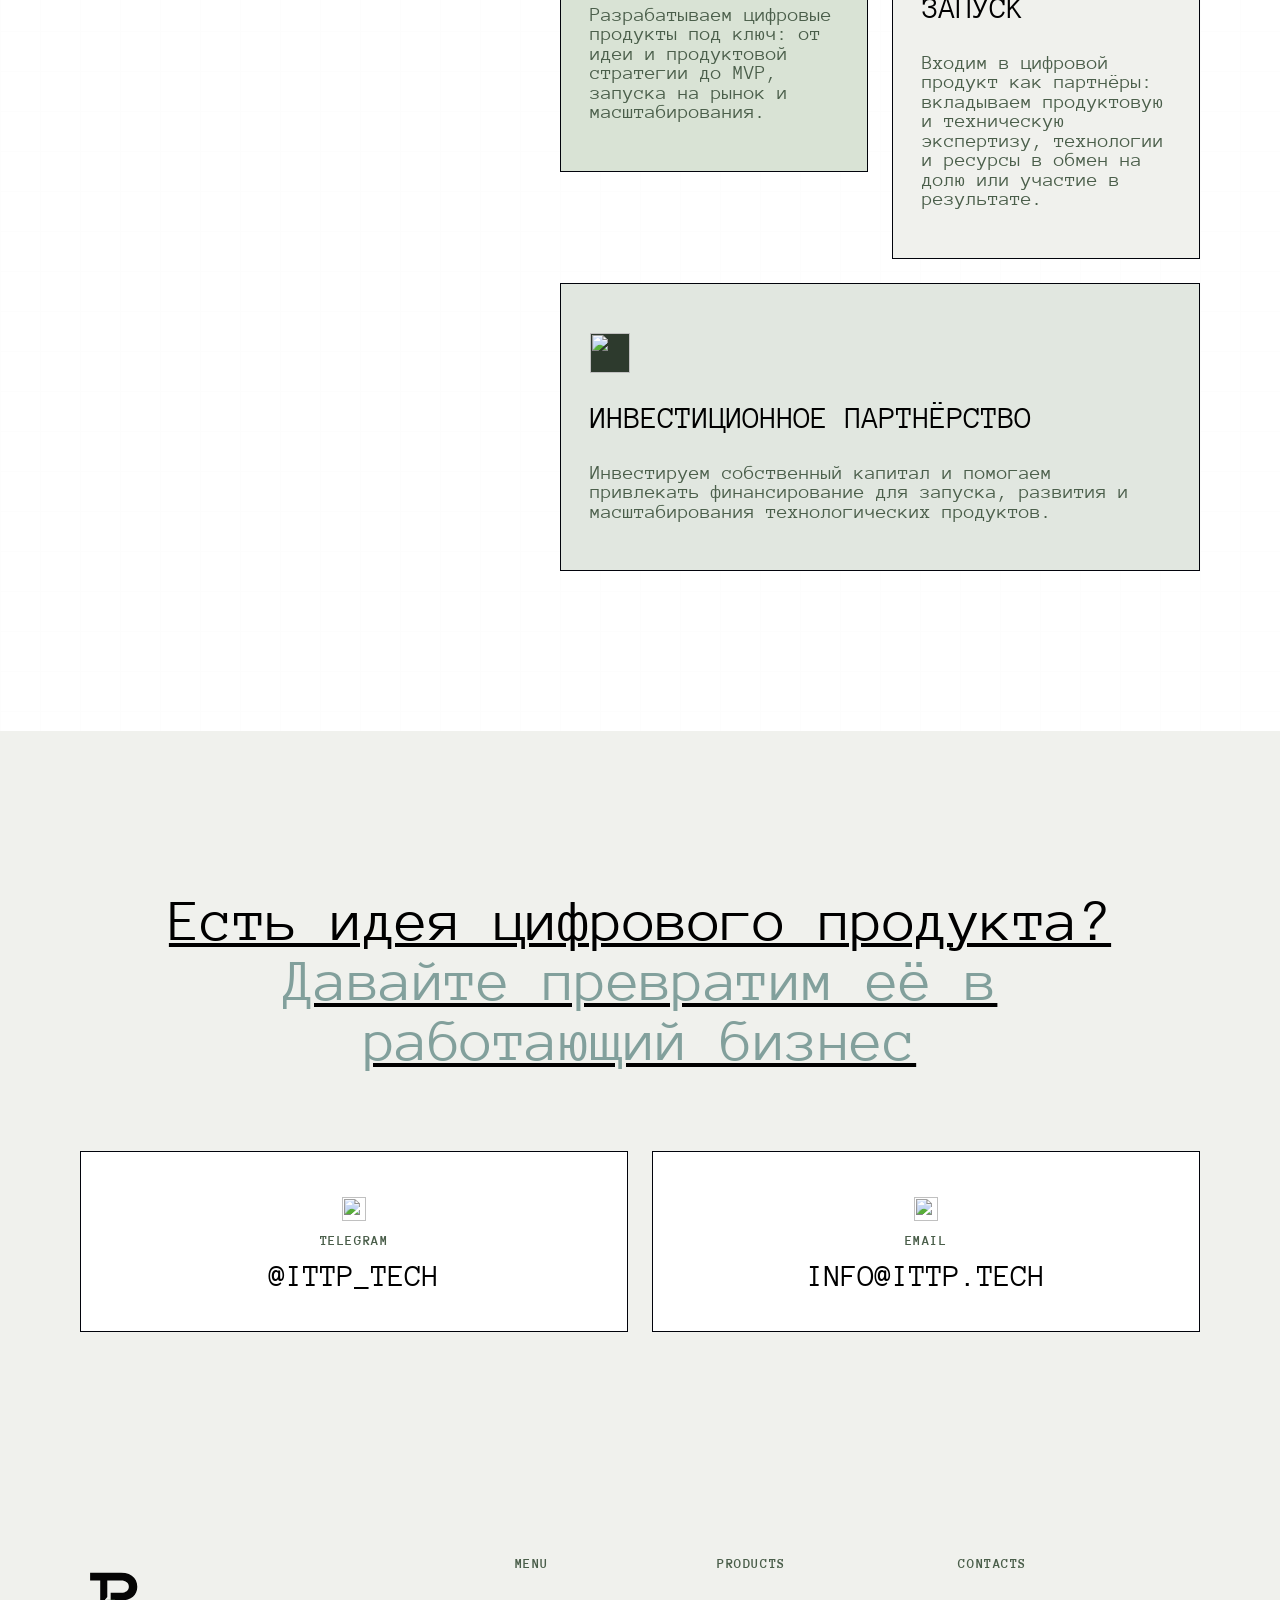
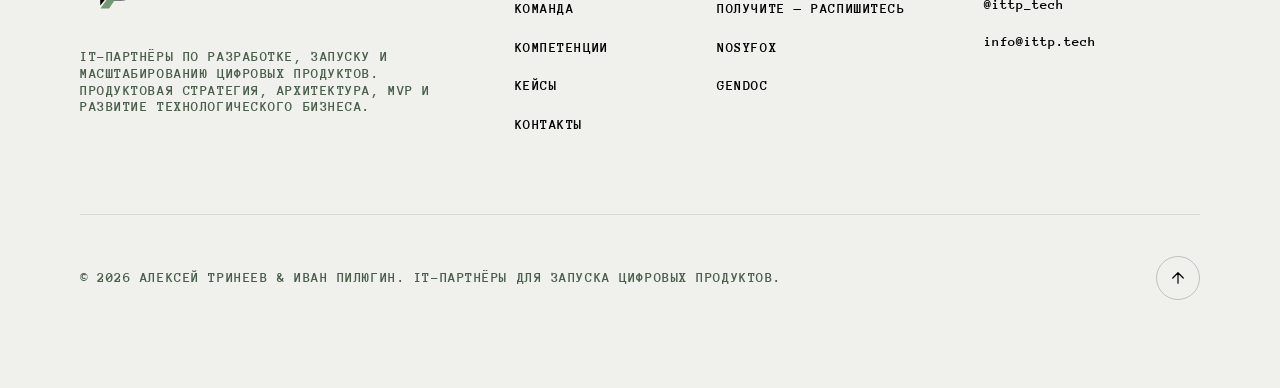
==== commit a007f7b3: "Complete remaining semantic case copy updates" ====
--- a/index.html
+++ b/index.html
@@ -206,10 +206,10 @@
       </div>
     </div>
     <div class="founder-photos">
-      <div class="founder-photo founder-photo--1">
+      <a class="founder-photo founder-photo--1" href="https://t.me/trineev_ru" target="_blank" rel="noopener">
         <img src="assets/alexey-trineev.webp" alt="Алексей Тринеев, сооснователь T&amp;P Partners" loading="lazy" decoding="async">
         <div class="founder-name-badge">АЛЕКСЕЙ ТРИНЕЕВ</div>
-      </div>
+      </a>
       <div class="founder-photo founder-photo--2">
         <img src="assets/ivan-pilyugin.webp" alt="Иван Пилюгин, сооснователь T&amp;P Partners" loading="lazy" decoding="async">
         <div class="founder-name-badge">ИВАН ПИЛЮГИН</div>
@@ -288,7 +288,7 @@
           <img class="project-icon" src="assets/imgBackground.svg" alt="">
           <h3>NOSYFOX</h3>
         </div>
-        <p>Платформа сбора и анализа данных из открытых источников. Построение сложных графов связей и мониторинг в реальном времени.</p>
+        <p>OSINT-платформа для сбора, анализа и мониторинга данных из открытых источников, построения графов связей и поиска взаимосвязей.</p>
         <div class="project-stats">
           <div><span class="label">MVP</span><span class="value">3 мес.</span></div>
           <div><span class="label">ЗАПУСК</span><span class="value">2021</span></div>
@@ -322,7 +322,7 @@
           <img class="project-icon" src="assets/gendoc-logo.png" alt="Логотип GENDOC">
           <h3>GENDOC</h3>
         </div>
-        <p>SaaS-платформа для автоматической генерации документов на базе государственных шаблонов и AI</p>
+        <p>SaaS-платформа для автоматической генерации документов на базе государственных шаблонов и AI-технологий</p>
         <div class="project-stats">
           <div><span class="label">MVP</span><span class="value">1 мес</span></div>
           <div><span class="label">ЗАПУСК</span><span class="value">2025</span></div>
@@ -644,10 +644,6 @@
         // so there is no discrete state change at the fully-open point.
         statsEl.classList.remove('is-fullbleed');
 
-        var desktopCta = document.getElementById('hero-cta');
-        if (desktopCta) {
-          desktopCta.classList.toggle('is-desktop-visible', progress > 0.08);
-        }
       }
 
       function requestUpdate() {
@@ -768,8 +764,7 @@
   </button>
 
   <script>
-    // CTA stays off the hero. Desktop visibility is tied to the stats
-    // expansion; mobile visibility is handled by the mobile CTA script.
+    // CTA stays off the hero and scrolls to the contact section on click.
     (function () {
       var btn = document.getElementById('hero-cta');
       var contact = document.getElementById('contact');
@@ -828,27 +823,24 @@
 
 
   <script>
-    // Mobile CTA: hidden on the hero, shown once the user reaches the next section.
+    // Global CTA: hidden only while the hero is visible. Once the user
+    // scrolls past the hero, it stays visible throughout the rest of the page.
     (function () {
       var btn = document.getElementById('hero-cta');
       var hero = document.querySelector('.hero');
       if (!btn || !hero) return;
 
-      function updateMobileCta() {
+      function updateCtaVisibility() {
         var isMobile = window.matchMedia('(max-width: 768px)').matches;
-
-        if (!isMobile) {
-          btn.classList.remove('is-mobile-visible');
-          return;
-        }
-
-        var heroBottom = hero.getBoundingClientRect().bottom;
-        btn.classList.toggle('is-mobile-visible', heroBottom <= 0);
-      }
-
-      window.addEventListener('scroll', updateMobileCta, { passive: true });
-      window.addEventListener('resize', updateMobileCta);
-      updateMobileCta();
+        var isPastHero = hero.getBoundingClientRect().bottom <= 0;
+
+        btn.classList.toggle('is-mobile-visible', isMobile && isPastHero);
+        btn.classList.toggle('is-desktop-visible', !isMobile && isPastHero);
+      }
+
+      window.addEventListener('scroll', updateCtaVisibility, { passive: true });
+      window.addEventListener('resize', updateCtaVisibility);
+      updateCtaVisibility();
     })();
   </script>
 
